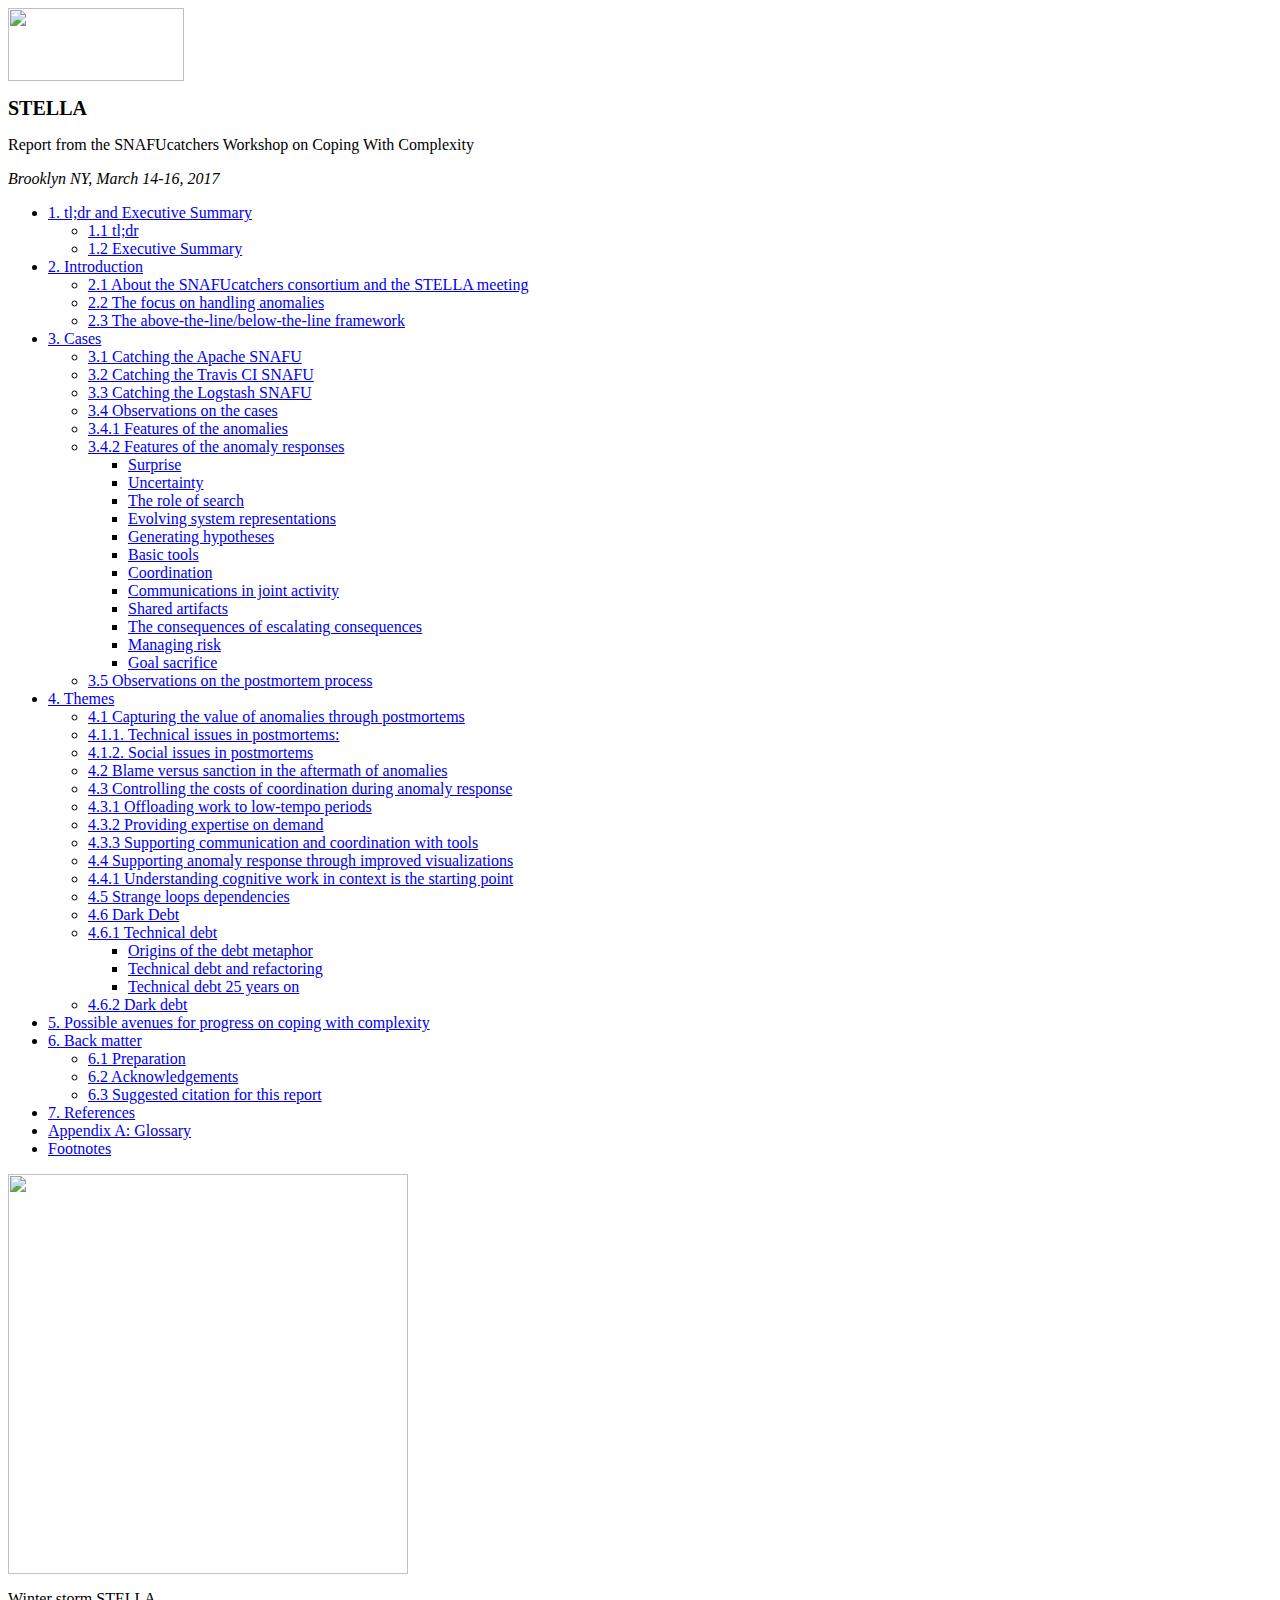
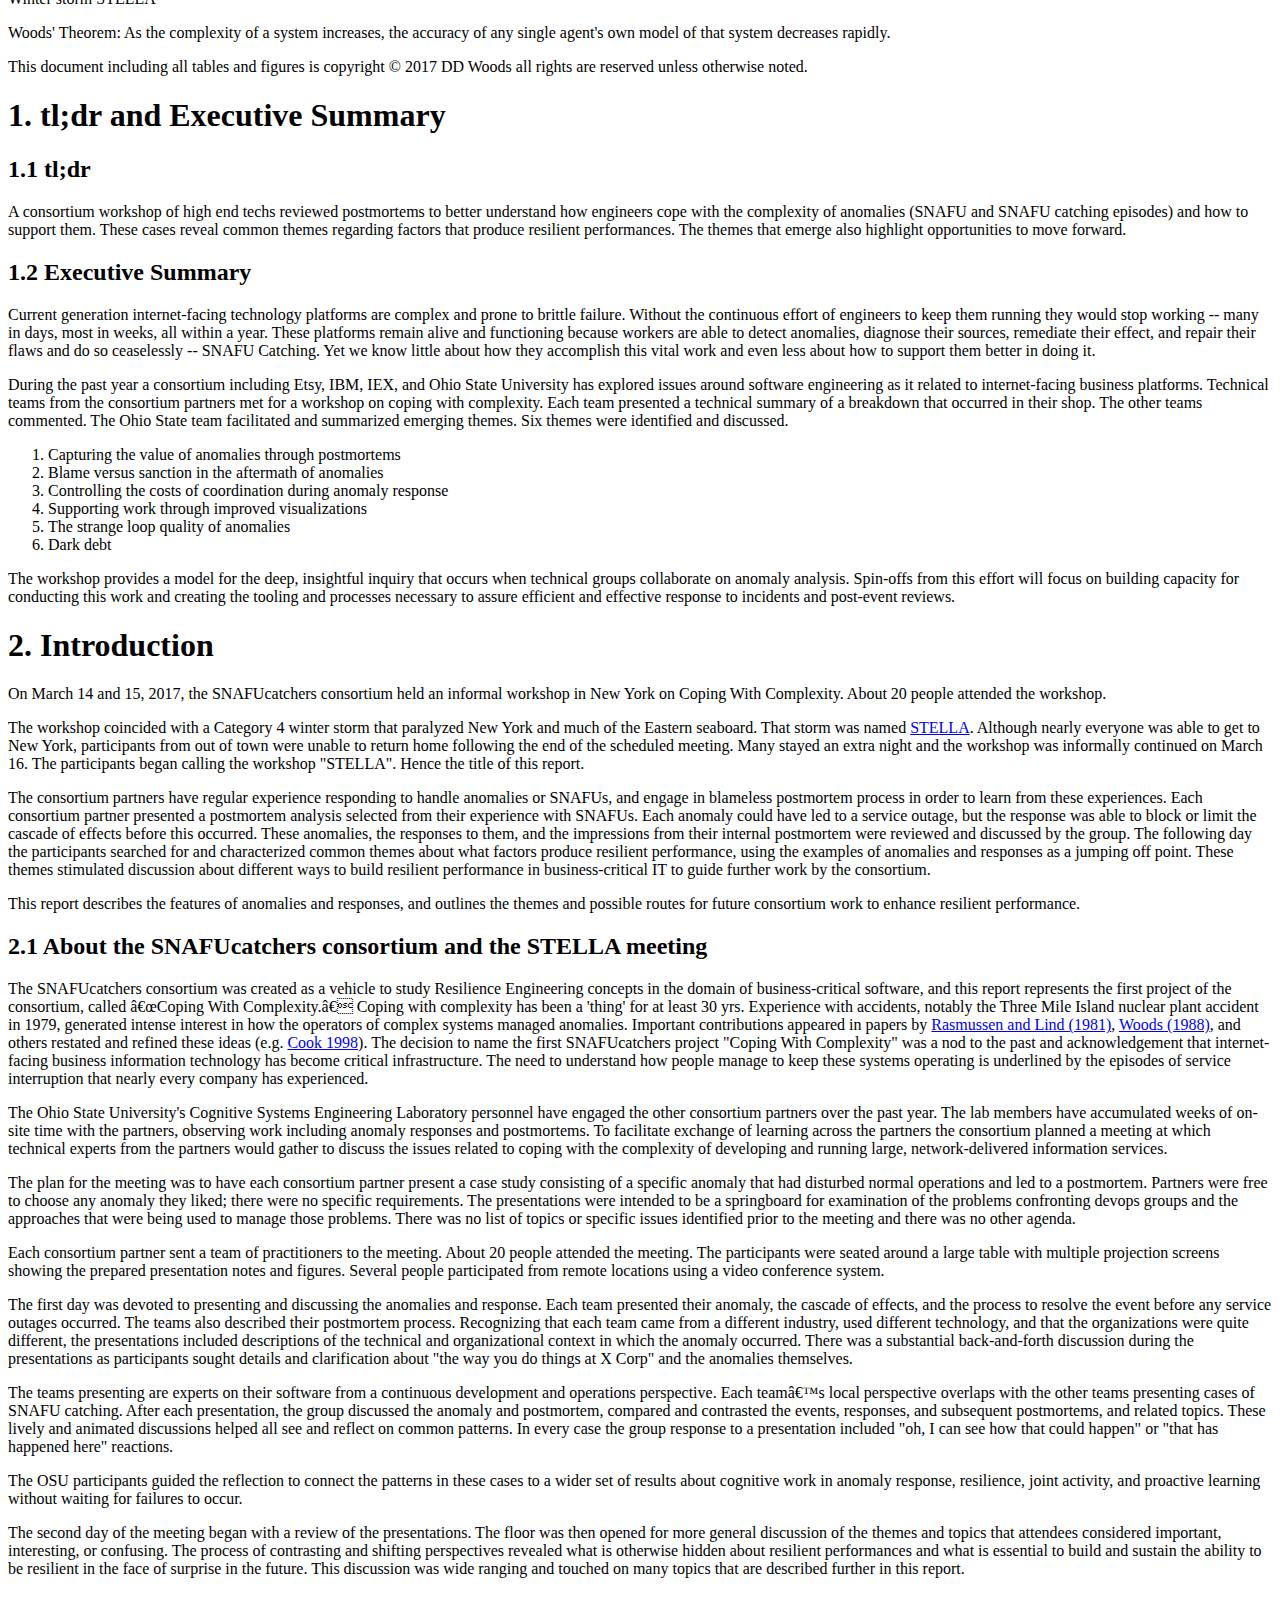
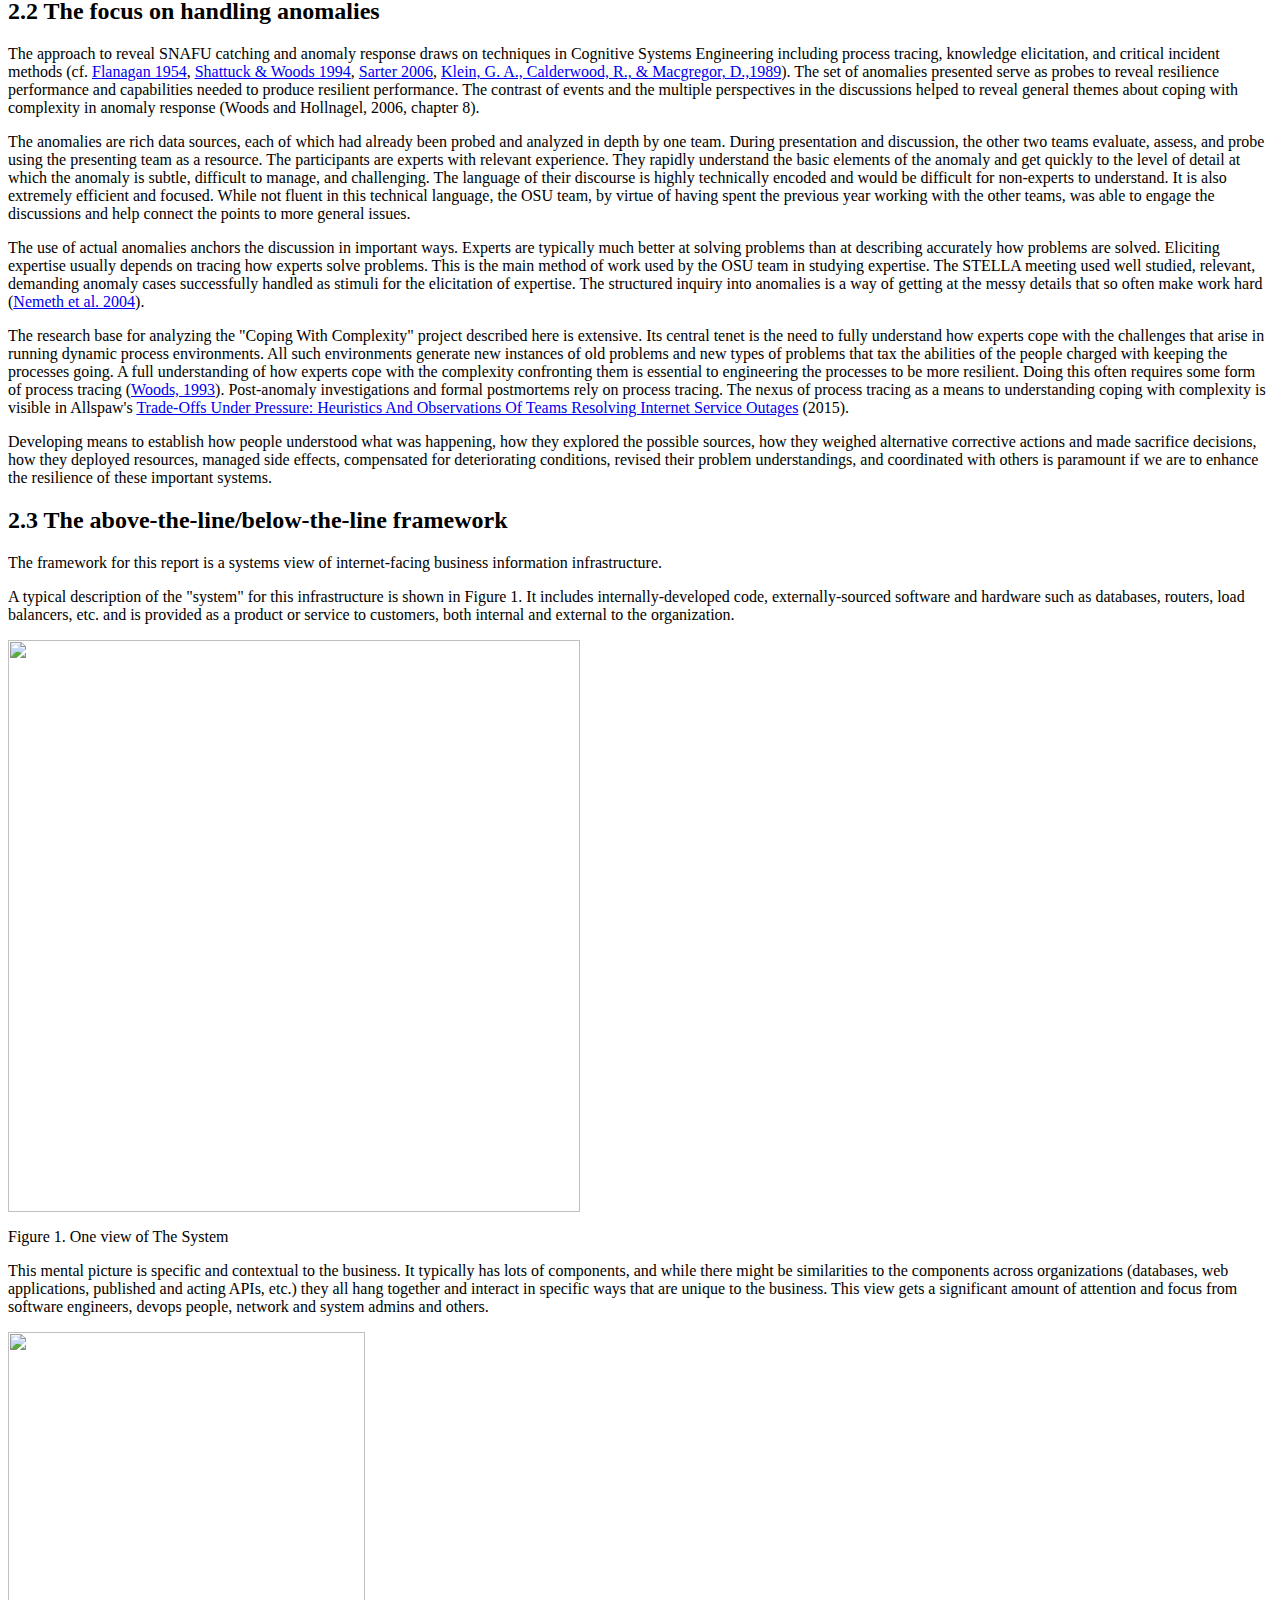
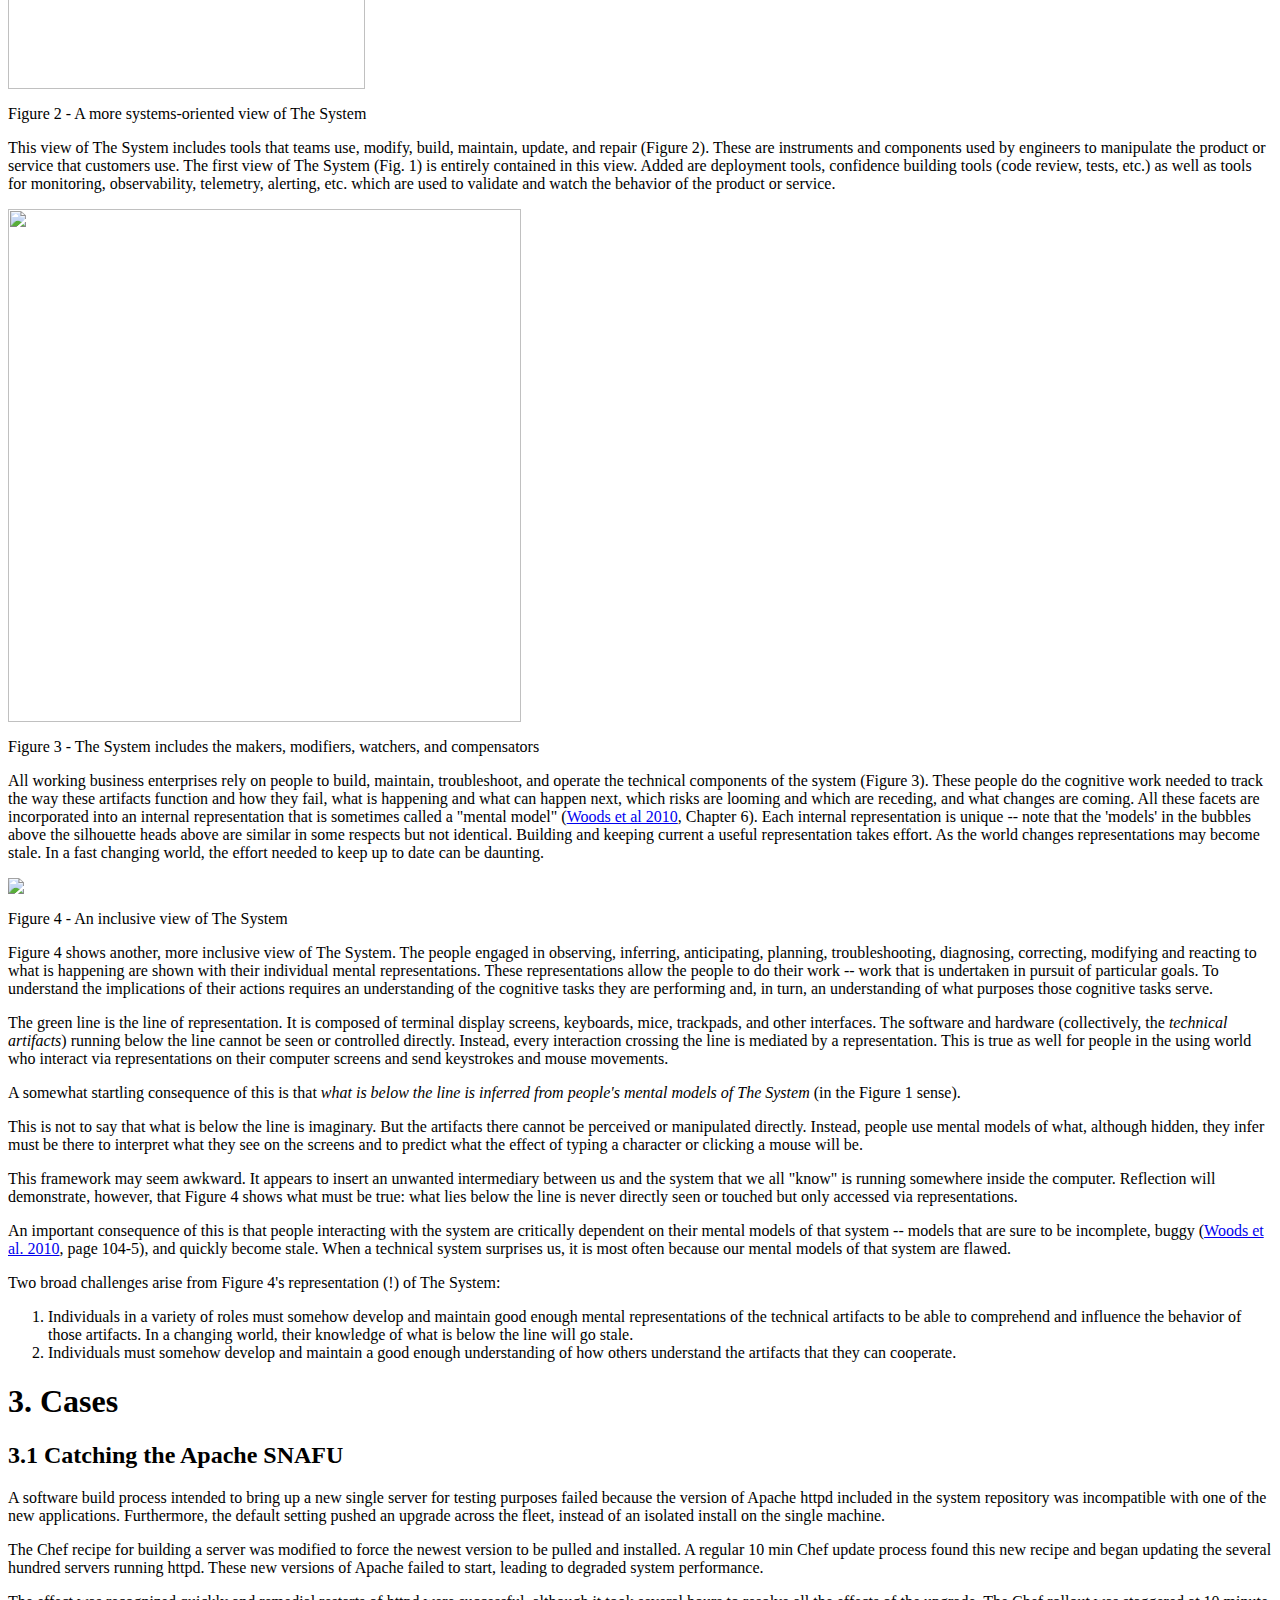
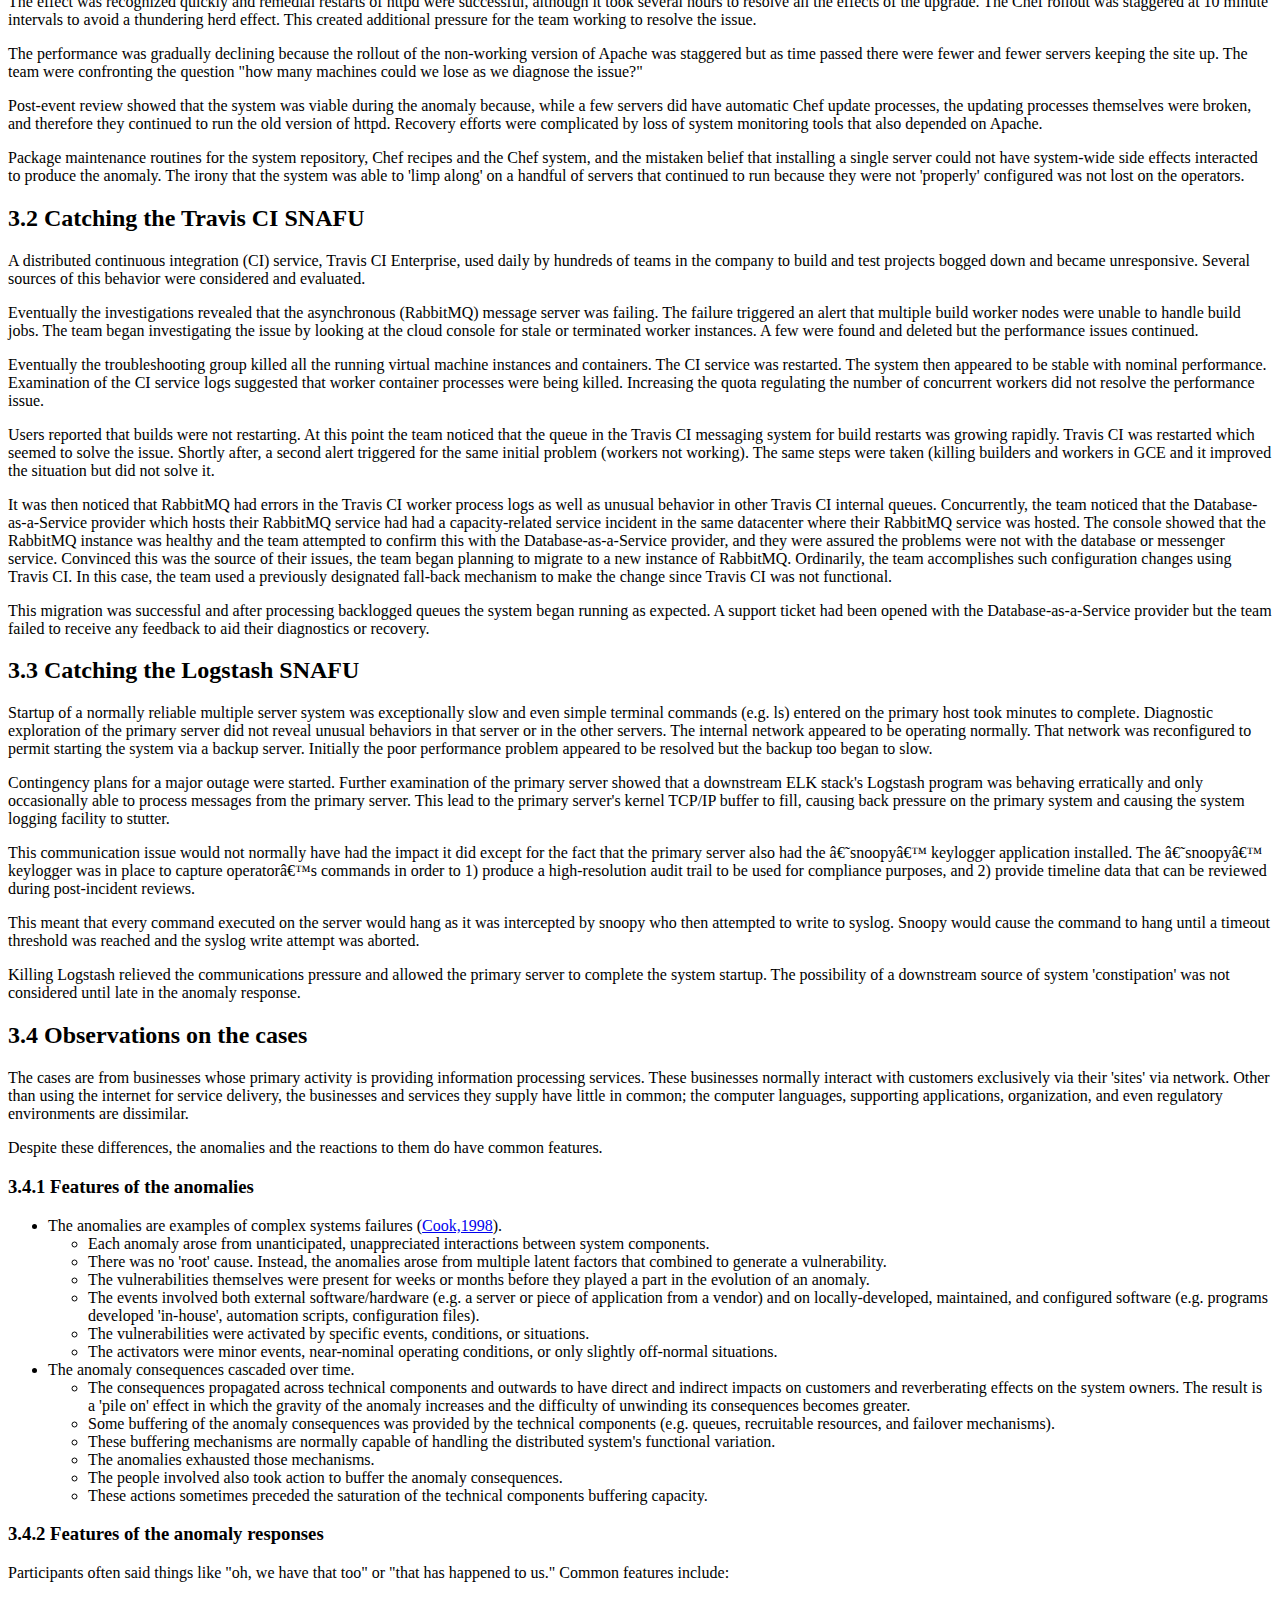
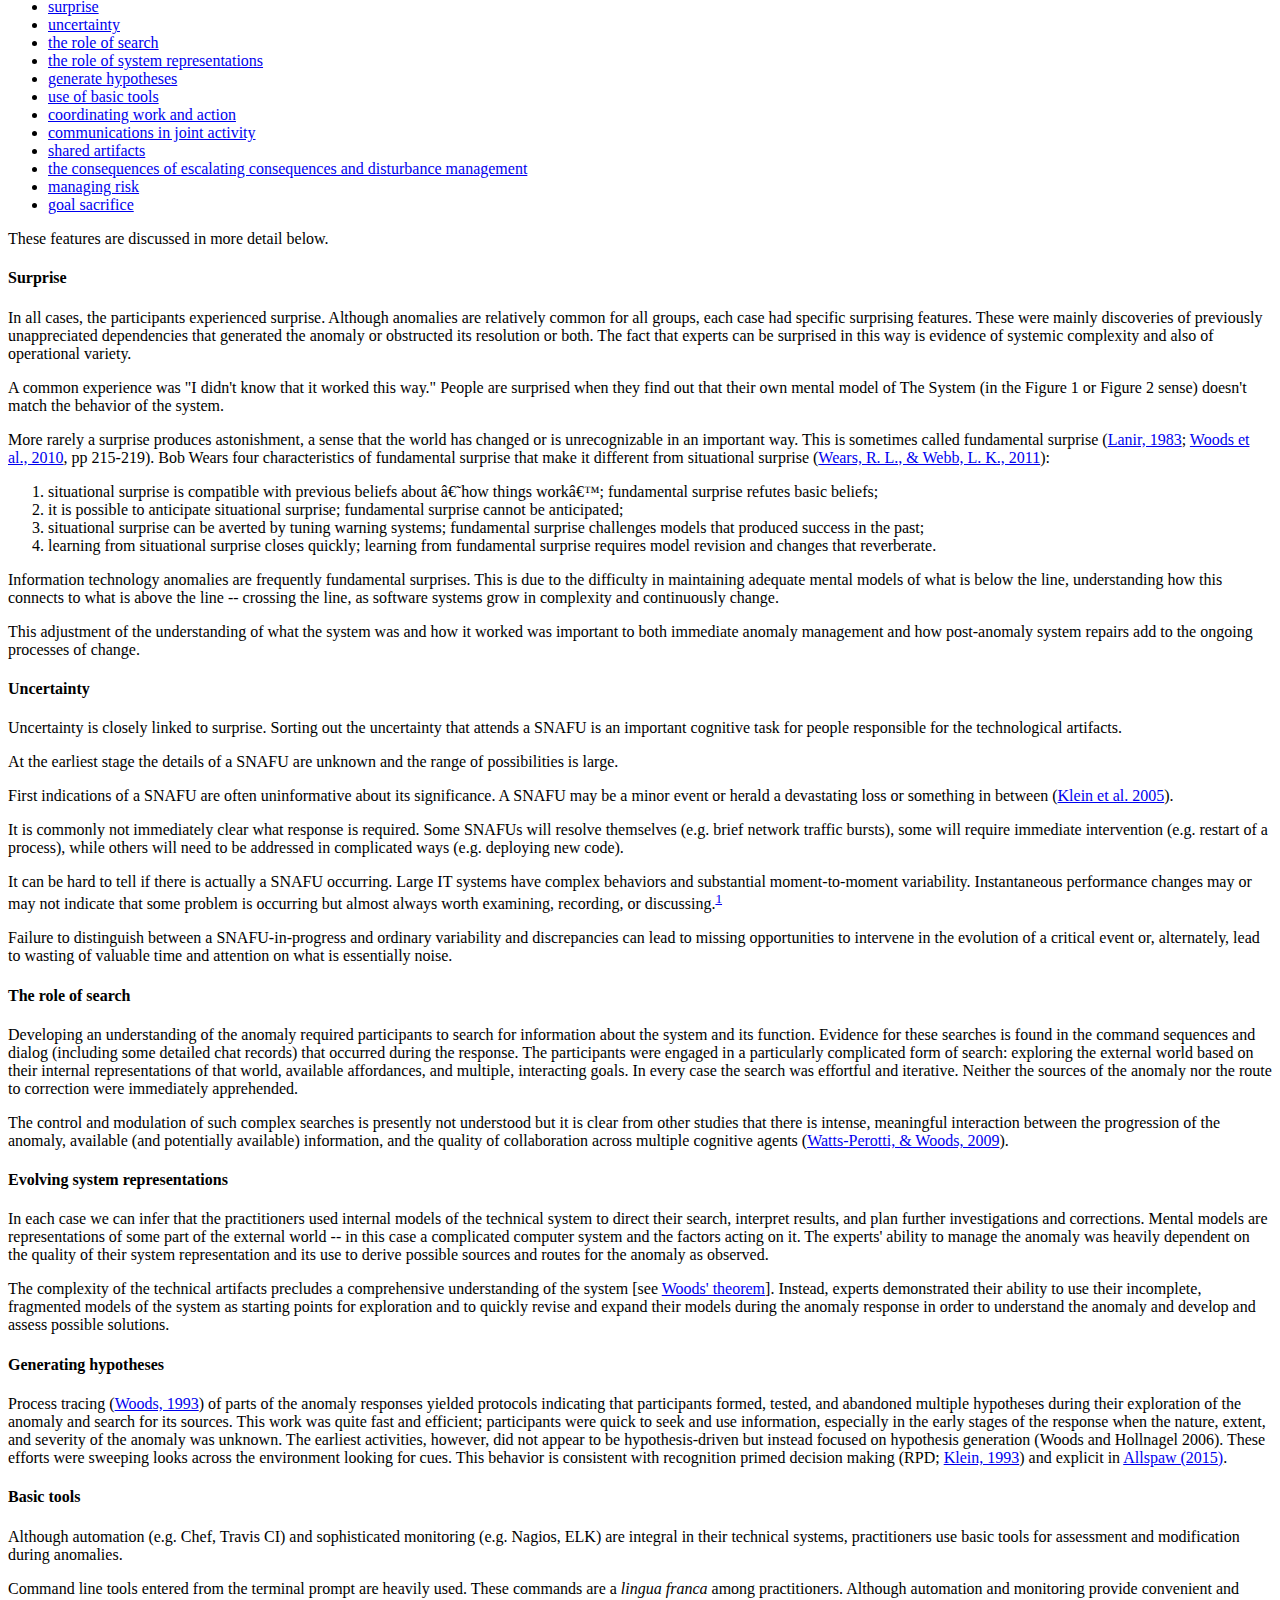
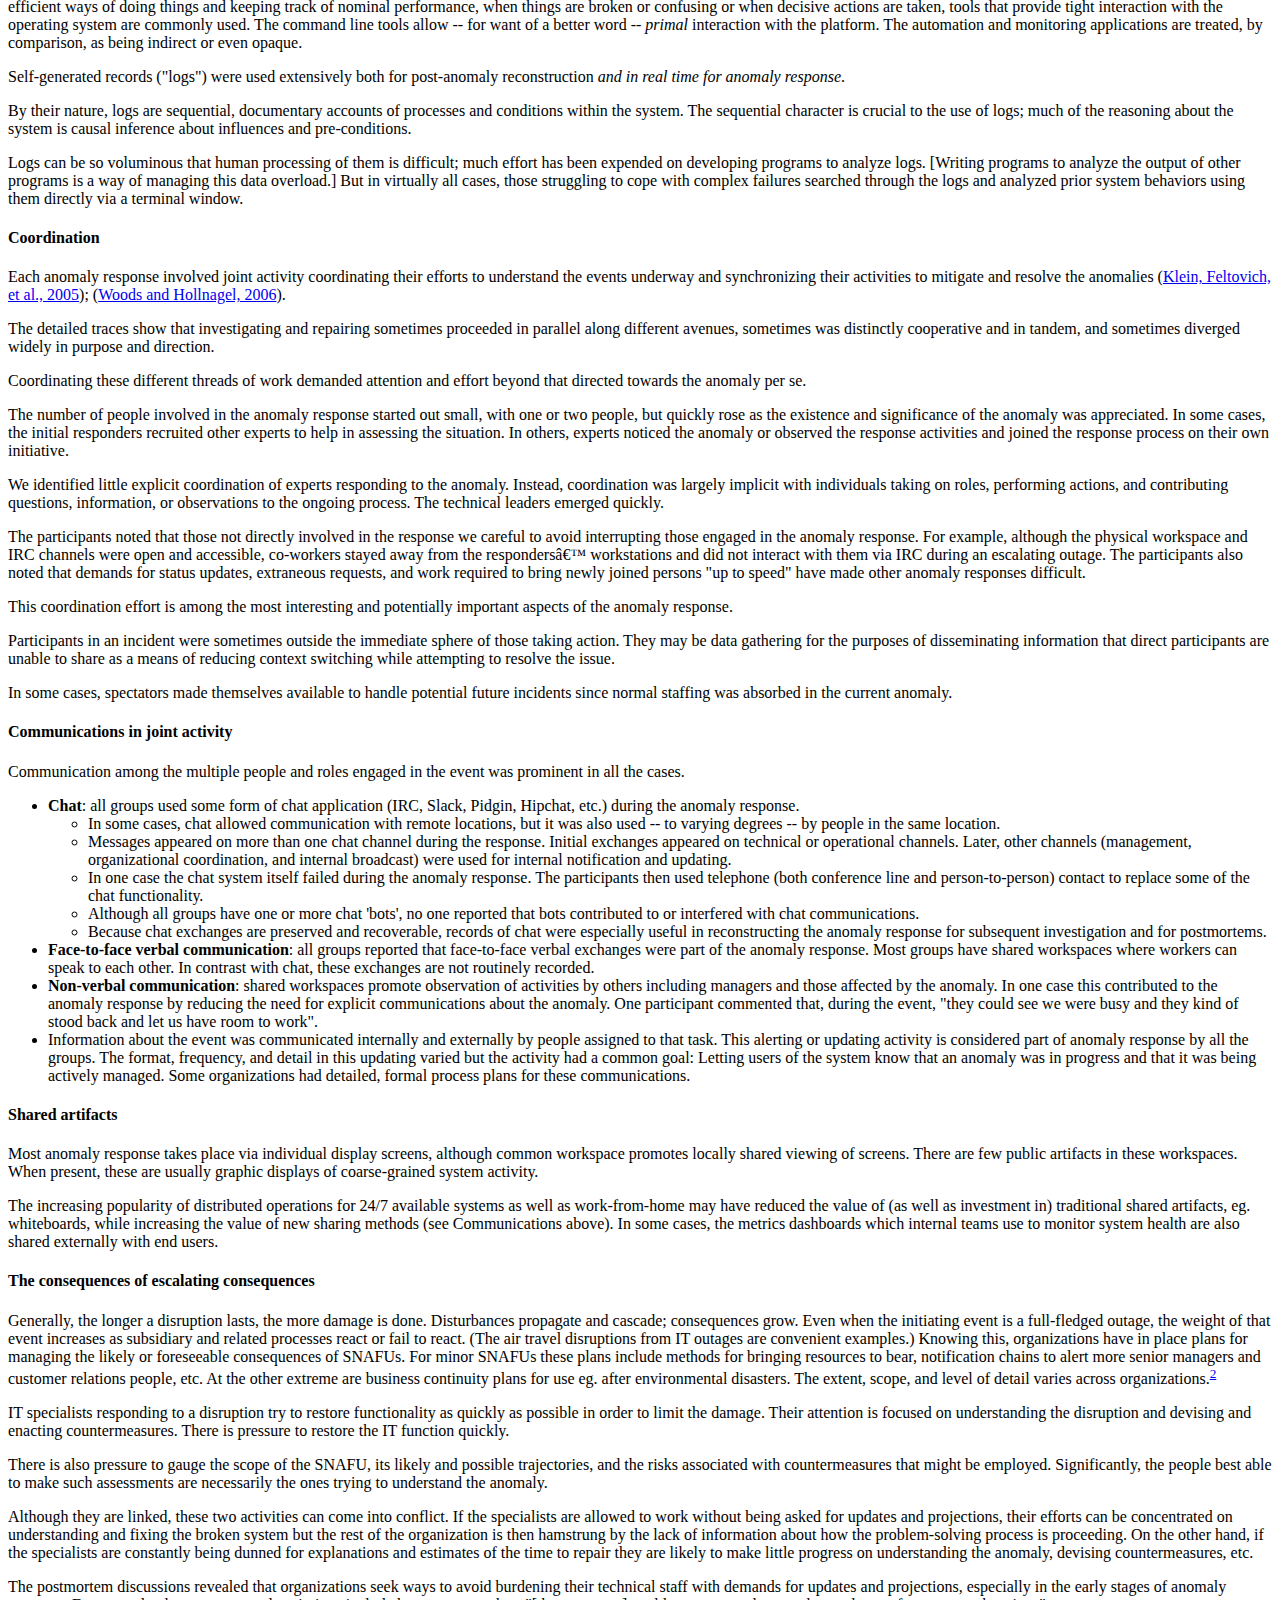
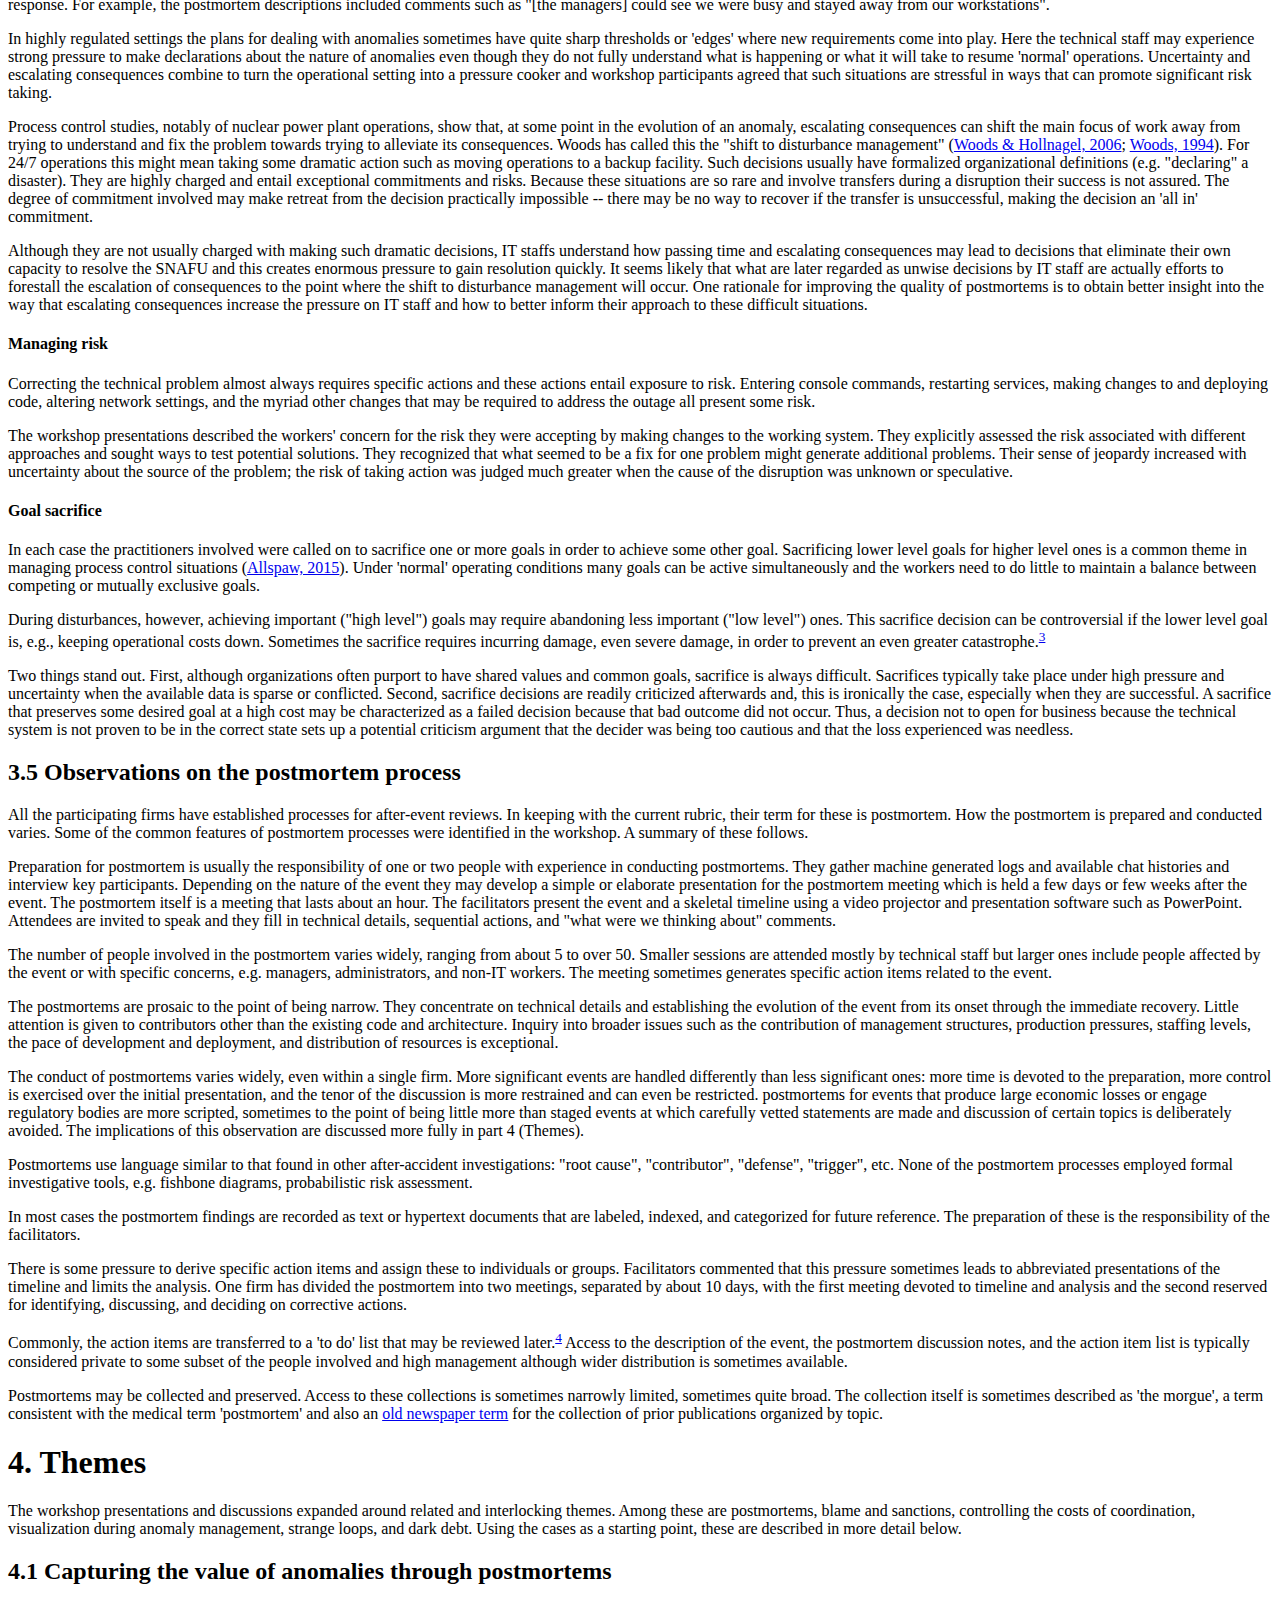
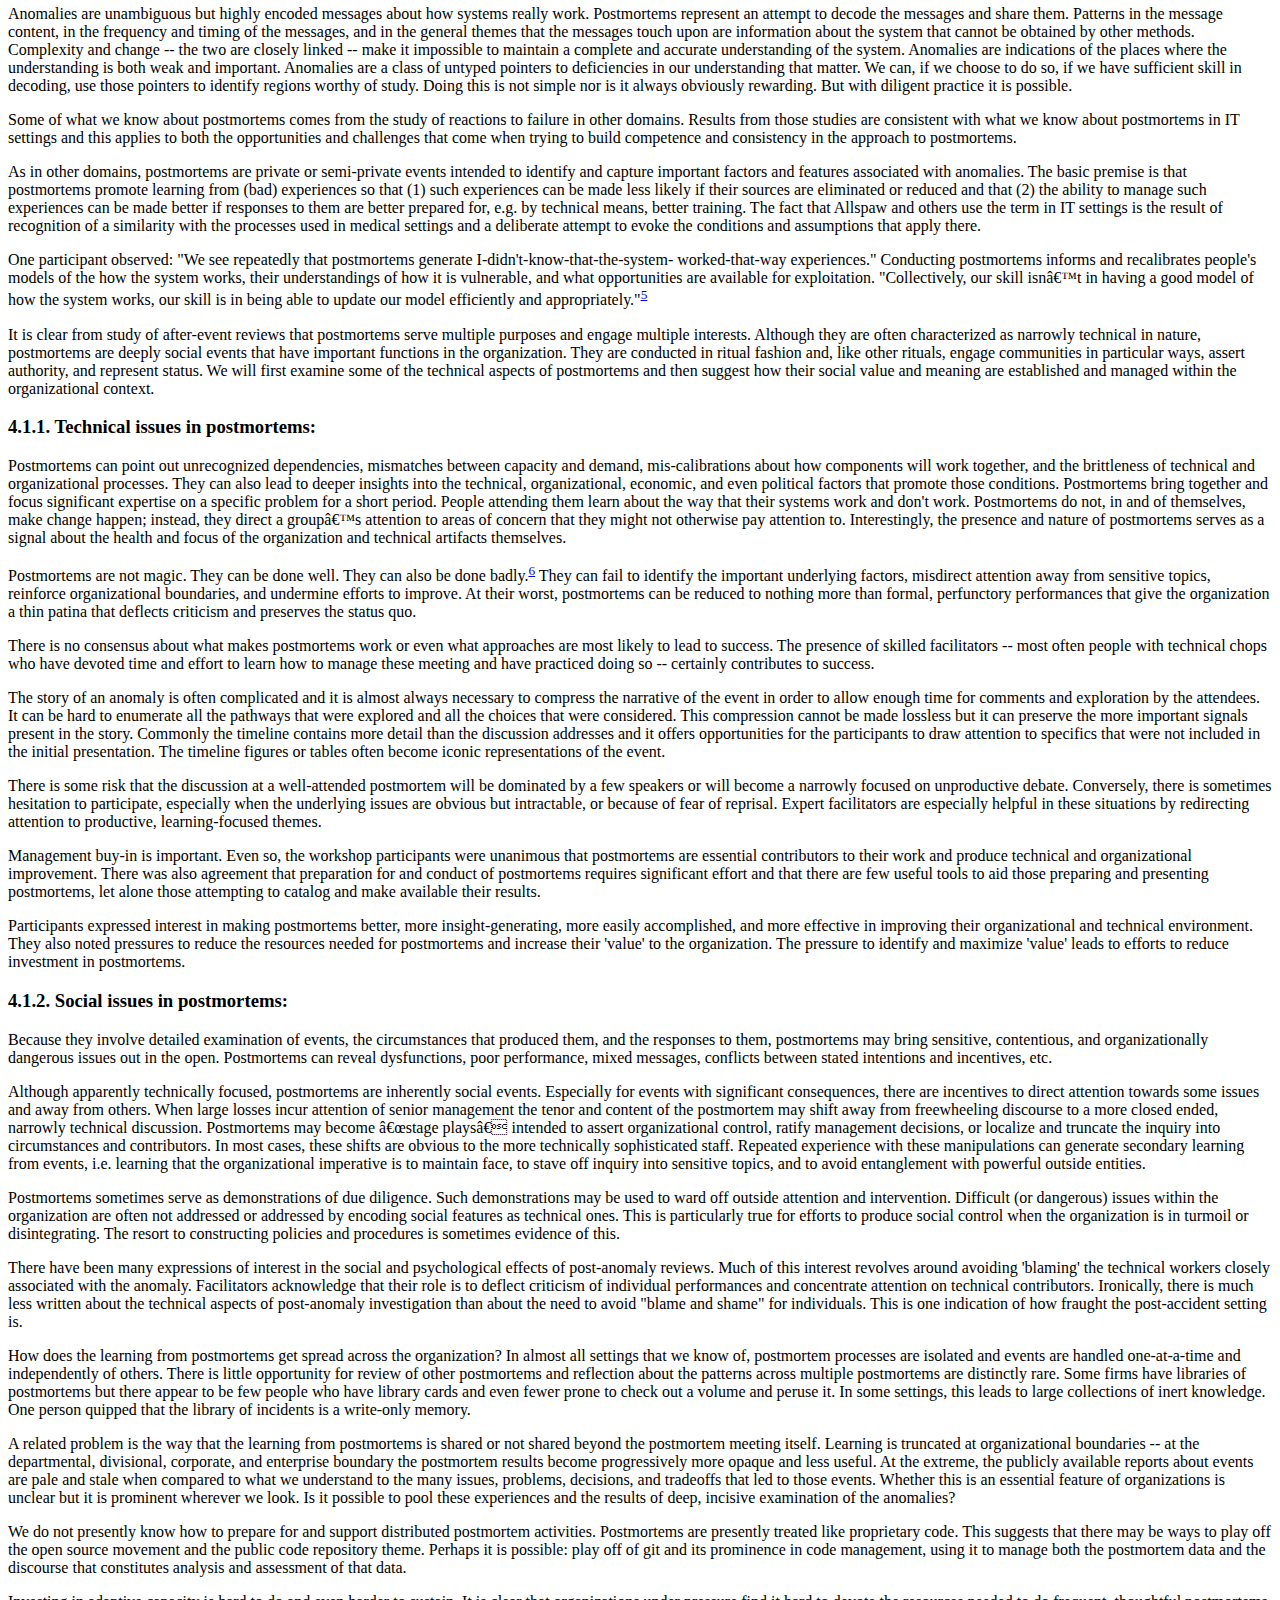
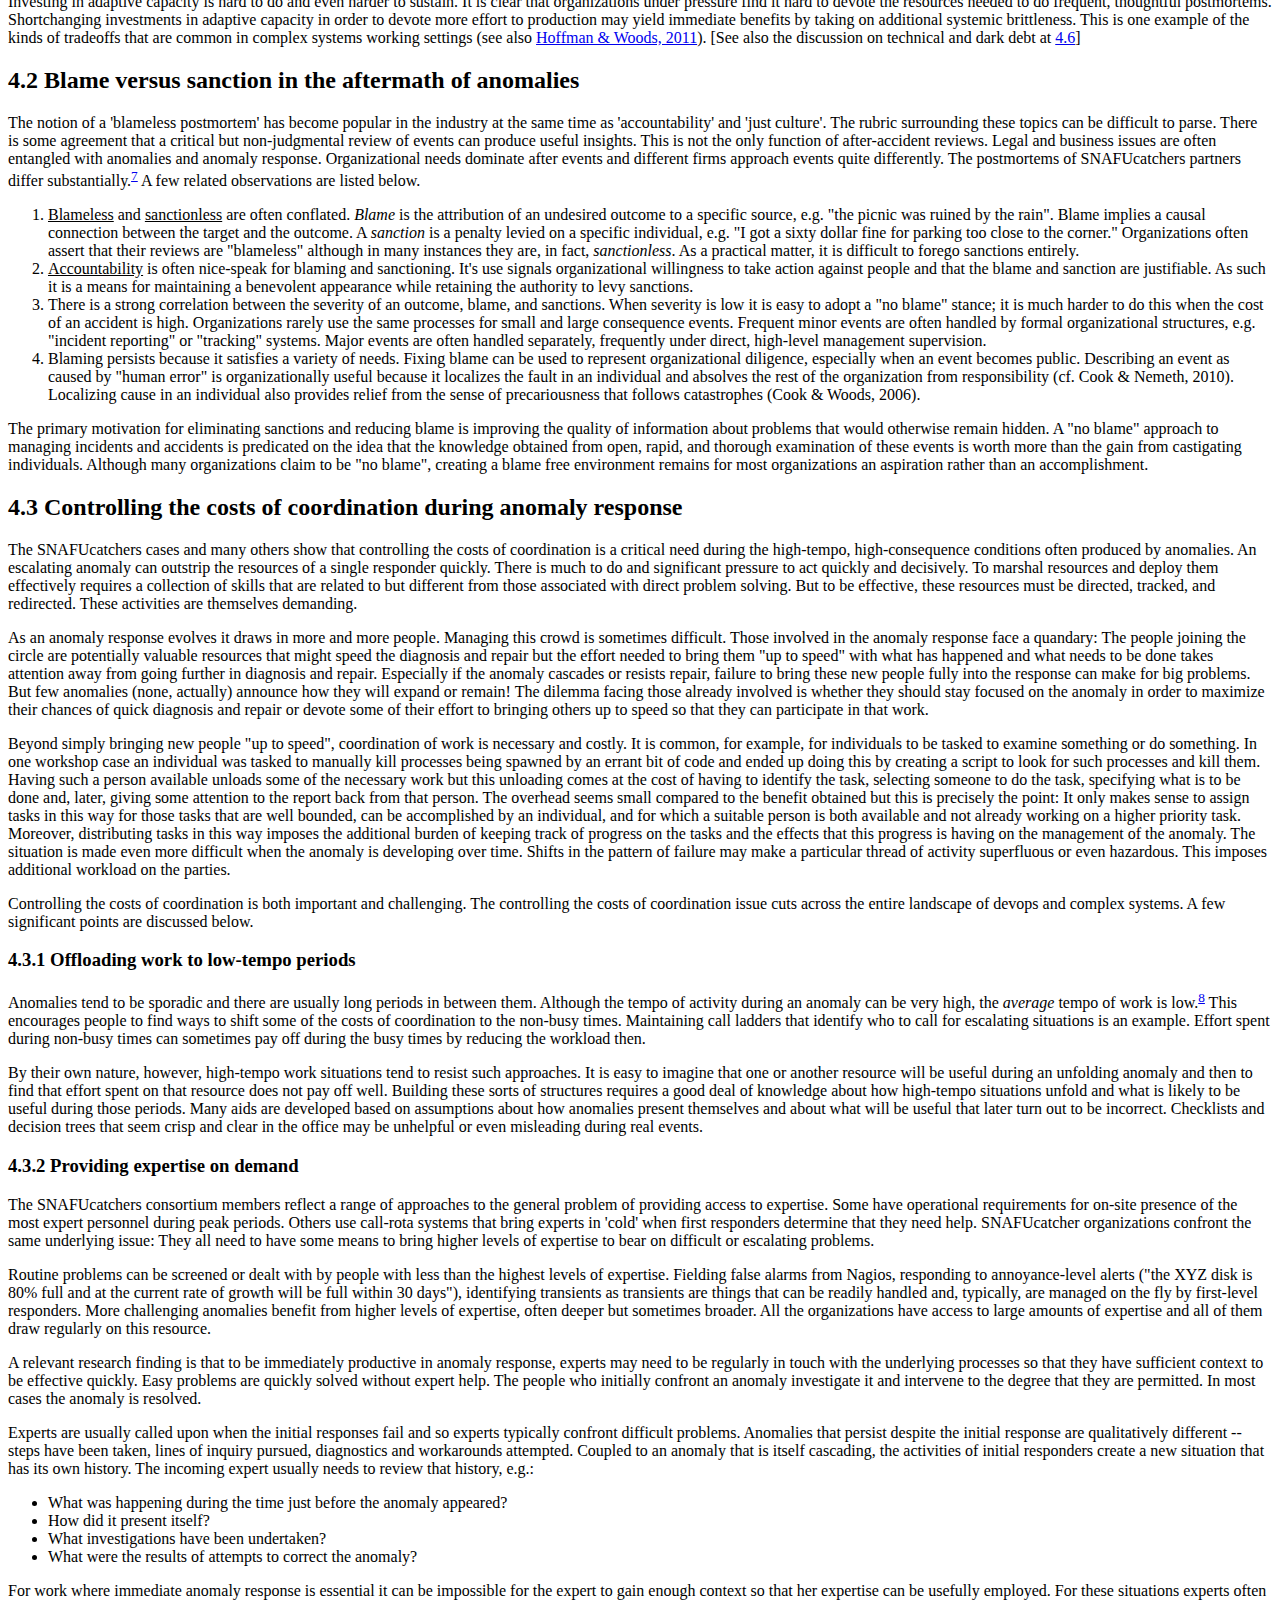
==== stella_report.htm @ 773b8549 "centering" ====
<!-- saved from url=(0029)http://ryanfrantz.com/stella/ -->
<html class="gr__ryanfrantz_com"><head><meta http-equiv="Content-Type" content="text/html; charset=windows-1252">
        <link rel="stylesheet" href="./stella_report_files/style.css">
    </head>
    <body data-gr-c-s-loaded="true">
        <div class="header">
            <div class="logo">
                <img src="./stella_report_files/snafu_catchers_logo.png" width="176" height="73" border="0" align="center">
            </div>
            <div class="title">
                <p>
                    <span style="font-weight:bold;font-size: 20px;">STELLA</span>
                </p>
                <p>
                    Report from the SNAFUcatchers Workshop on Coping With Complexity<br>
                </p>
                <p>
                    <span style="font-style:italic;">Brooklyn NY, March 14-16, 2017</span>
                </p>
            </div>
        </div> <!-- end header -->
        <div class="divider"></div> <!-- A touch of whimsy. -->
        <div class="container">
            <div id="left" class="column">
                <div class="menu">
                <ul>
                    <li><a href="http://ryanfrantz.com/stella/#1_tl_dr_and_Executive_Summary">1. tl;dr and Executive Summary</a>
                    <ul>
                        <li><a href="http://ryanfrantz.com/stella/#1_1_tl_dr">1.1 tl;dr</a>
                        </li><li><a href="http://ryanfrantz.com/stella/#1_2_Executive_Summary">1.2 Executive Summary</a>
                    </li></ul>
                    </li><li><a href="http://ryanfrantz.com/stella/#2_Introduction">2. Introduction</a>
                    <ul>
                        <li><a href="http://ryanfrantz.com/stella/#2_1_About_the_SNAFUcatchers_consortium_and_the_STELLA_meeting">2.1 About the SNAFUcatchers consortium and the STELLA meeting</a>
                        </li><li><a href="http://ryanfrantz.com/stella/#2_2_The_focus_on_handling_anomalies">2.2 The focus on handling anomalies</a>
                        </li><li><a href="http://ryanfrantz.com/stella/#2_3_The_above-the-line/below-the-line_framework">2.3 The above-the-line/below-the-line framework</a>
                    </li></ul>
                    </li><li><a href="http://ryanfrantz.com/stella/#3_Cases">3. Cases</a>
                    <ul>
                        <li><a href="http://ryanfrantz.com/stella/#3_1_Catching_the_Apache_SNAFU">3.1 Catching the Apache SNAFU</a>
                        </li><li><a href="http://ryanfrantz.com/stella/#3_2_Catching_the_Travis_CI_SNAFU">3.2 Catching the Travis CI SNAFU</a>
                        </li><li><a href="http://ryanfrantz.com/stella/#3_3_Catching_the_Logstash_SNAFU">3.3 Catching the Logstash SNAFU</a>
                        </li><li><a href="http://ryanfrantz.com/stella/#3_4_Observations_on_the_cases">3.4 Observations on the cases</a>
                        </li><li><a href="http://ryanfrantz.com/stella/#3_4_1_Features_of_the_anomalies">3.4.1 Features of the anomalies</a>
                        </li><li><a href="http://ryanfrantz.com/stella/#3_4_2_Features_of_the_anomaly_responses">3.4.2 Features of the anomaly responses</a>
                        <ul>
                            <li><a href="http://ryanfrantz.com/stella/#3_4_2_Surprise">Surprise</a>
                            </li><li><a href="http://ryanfrantz.com/stella/#3_4_2_Uncertainty">Uncertainty</a>
                            </li><li><a href="http://ryanfrantz.com/stella/#3_4_2_The_role_of_search">The role of search</a>
                            </li><li><a href="http://ryanfrantz.com/stella/#3_4_2_Evolving_system_representations">Evolving system representations</a>
                            </li><li><a href="http://ryanfrantz.com/stella/#3_4_2_Generating_hypotheses">Generating hypotheses</a>
                            </li><li><a href="http://ryanfrantz.com/stella/#3_4_2_Basic_tools">Basic tools</a>
                            </li><li><a href="http://ryanfrantz.com/stella/#3_4_2_Coordination">Coordination</a>
                            </li><li><a href="http://ryanfrantz.com/stella/#3_4_2_Communications_in_joint_activity">Communications in joint activity</a>
                            </li><li><a href="http://ryanfrantz.com/stella/#3_4_2_Shared_artifacts">Shared artifacts</a>
                            </li><li><a href="http://ryanfrantz.com/stella/#3_4_2_The_consequences_of_escalating_consequences">The consequences of escalating consequences</a>
                            </li><li><a href="http://ryanfrantz.com/stella/#3_4_2_Managing_risk">Managing risk</a>
                            </li><li><a href="http://ryanfrantz.com/stella/#3_4_2_Goal_sacrifice">Goal sacrifice</a>
                        </li></ul>
                        </li><li><a href="http://ryanfrantz.com/stella/#3_5_Observations_on_the_postmortem_process">3.5 Observations on the postmortem process</a>
                    </li></ul>
                    </li><li><a href="http://ryanfrantz.com/stella/#4_Themes">4. Themes</a>
                    <ul>
                        <li><a href="http://ryanfrantz.com/stella/#4_1_Capturing_the_value_of_anomalies_through_postmortems">4.1 Capturing the value of anomalies through postmortems</a>
                        </li><li><a href="http://ryanfrantz.com/stella/#4_1_1_Technical_issues_in_postmortems">4.1.1. Technical issues in postmortems:</a>
                        </li><li><a href="http://ryanfrantz.com/stella/#4_1_2_Social_issues_in_postmortems">4.1.2. Social issues in postmortems</a>
                        </li><li><a href="http://ryanfrantz.com/stella/#4_2_Blame_versus_sanction_in_the_aftermath_of_anomalies">4.2 Blame versus sanction in the aftermath of anomalies</a>
                        </li><li><a href="http://ryanfrantz.com/stella/#4_3_Controlling_the_costs_of_coordination_during_anomaly_response">4.3 Controlling the costs of coordination during anomaly response</a>
                        </li><li><a href="http://ryanfrantz.com/stella/#4_3_1_Offloading_work_to_low-tempo_periods">4.3.1 Offloading work to low-tempo periods</a>
                        </li><li><a href="http://ryanfrantz.com/stella/#4_3_2_Providing_expertise_on_demand">4.3.2 Providing expertise on demand</a>
                        </li><li><a href="http://ryanfrantz.com/stella/#4_3_3_Supporting_communication_and_coordination_with_tools">4.3.3 Supporting communication and coordination with tools</a>
                        </li><li><a href="http://ryanfrantz.com/stella/#4_4_Supporting_anomaly_response_through_improved_visualizations">4.4 Supporting anomaly response through improved visualizations</a>
                        </li><li><a href="http://ryanfrantz.com/stella/#4_4_1_Understanding_cognitive_work_in_context_is_the_starting_point">4.4.1 Understanding cognitive work in context is the starting point</a>
                        </li><li><a href="http://ryanfrantz.com/stella/#4_5_Strange_loops_dependencies">4.5 Strange loops dependencies</a>
                        </li><li><a href="http://ryanfrantz.com/stella/#4_6_Dark_Debt">4.6 Dark Debt</a>
                        </li><li><a href="http://ryanfrantz.com/stella/#4_6_1_Technical_debt">4.6.1 Technical debt</a>
                        <ul>
                            <li><a href="http://ryanfrantz.com/stella/#4_6_1_Origins_of_the_debt_metaphor">Origins of the debt metaphor</a>
                            </li><li><a href="http://ryanfrantz.com/stella/#4_6_1_Technical_debt_and_refactoring">Technical debt and refactoring</a>
                            </li><li><a href="http://ryanfrantz.com/stella/#4_6_1_Technical_debt_25_years_on">Technical debt 25 years on</a>
                        </li></ul>
                        </li><li><a href="http://ryanfrantz.com/stella/#4_6_2_Dark_debt">4.6.2 Dark debt</a>
                    </li></ul>
                    </li><li><a href="http://ryanfrantz.com/stella/#5_Possible_avenues_for_progress_on_coping_with_complexity">5. Possible avenues for progress on coping with complexity</a>
                    </li><li><a href="http://ryanfrantz.com/stella/#6_Back_matter">6. Back matter</a>
                    <ul>
                        <li><a href="http://ryanfrantz.com/stella/#6_1_Preparation">6.1 Preparation</a>
                        </li><li><a href="http://ryanfrantz.com/stella/#6_2_Acknowledgements">6.2 Acknowledgements</a>
                        </li><li><a href="http://ryanfrantz.com/stella/#6_3_Suggested_citation_for_this_report">6.3 Suggested citation for this report</a>
                    </li></ul>
                    </li><li><a href="http://ryanfrantz.com/stella/#7_References">7. References</a>
                    </li><li><a href="http://ryanfrantz.com/stella/#Appendix_A_Glossary">Appendix A: Glossary</a>
                    </li><li><a href="http://ryanfrantz.com/stella/#Footnotes">Footnotes</a>
                </li></ul>
                </div> <!-- end menu -->
            </div> <!-- end left column -->
            <div id="right" class="column">
                <div class="content">
                <img src="./stella_report_files/winter_storm_stella.jpg" height="400" border="0">
                <p class="caption">Winter storm STELLA</p>

                <p id="woods_theorem">
                    Woods' Theorem: <span class="quote">As the complexity of a system increases, the accuracy of any single agent's own model of that system decreases rapidly.<br></span>
                </p>
                <p>
                    This document including all tables and figures is copyright <span class="copyright">� 2017 DD Woods all rights are reserved unless otherwise noted.</span>
                </p>

                <h1 id="1_tl_dr_and_Executive_Summary">1. tl;dr and Executive Summary</h1>
                <h2 id="1_1_tl_dr">
                    1.1 tl;dr
                </h2>
                <p>
                    A consortium workshop of high end techs reviewed postmortems to better understand how engineers cope with the complexity of anomalies (SNAFU and SNAFU catching episodes) and how to support them. These cases reveal common themes regarding factors that produce resilient performances. The themes that emerge also highlight opportunities to move forward.
                </p>
                <h2 id="1_2_Executive_Summary">
                    1.2 Executive Summary
                </h2>
                <p>
                    Current generation internet-facing technology platforms are complex and prone to brittle failure. Without the continuous effort of engineers to keep them running they would stop working -- many in days, most in weeks, all within a year. These platforms remain alive and functioning because workers are able to detect anomalies, diagnose their sources, remediate their effect, and repair their flaws and do so ceaselessly -- SNAFU Catching. Yet we know little about how they accomplish this vital work and even less about how to support them better in doing it.
                </p>
                <p>
                    During the past year a consortium including Etsy, IBM, IEX, and Ohio State University has explored issues around software engineering as it related to internet-facing business platforms. Technical teams from the consortium partners met for a workshop on coping with complexity. Each team presented a technical summary of a breakdown that occurred in their shop. The other teams commented. The Ohio State team facilitated and summarized emerging themes. Six themes were identified and discussed.
                </p>
                <ol>
                    <li>Capturing the value of anomalies through postmortems
                    </li><li>Blame versus sanction in the aftermath of anomalies
                    </li><li>Controlling the costs of coordination during anomaly response
                    </li><li>Supporting work through improved visualizations
                    </li><li>The strange loop quality of anomalies
                    </li><li>Dark debt
                </li></ol>
                <p>
                    The workshop provides a model for the deep, insightful inquiry that occurs when technical groups collaborate on anomaly analysis. Spin-offs from this effort will focus on building capacity for conducting this work and creating the tooling and processes necessary to assure efficient and effective response to incidents and post-event reviews.
                </p>
                <h1 id="2_Introduction">
                    2. Introduction
                </h1>
                <p>
                    On March 14 and 15, 2017, the SNAFUcatchers consortium held an informal workshop in New York on Coping With Complexity. About 20 people attended the workshop.
                </p>
                <p>
                The workshop coincided with a Category 4 winter storm that paralyzed New York and much of the Eastern seaboard. That storm was named <a href="https://en.wikipedia.org/wiki/March_2017_North_American_blizzard">STELLA</a>. Although nearly everyone was able to get to New York, participants from out of town were unable to return home following the end of the scheduled meeting. Many stayed an extra night and the workshop was informally continued on March 16. The participants began calling the workshop "STELLA". Hence the title of this report.
                </p>
                <p>
                    The consortium partners have regular experience responding to handle anomalies or SNAFUs, and engage in blameless postmortem process in order to learn from these experiences. Each consortium partner presented a postmortem analysis selected from their experience with SNAFUs. Each anomaly could have led to a service outage, but the response was able to block or limit the cascade of effects before this occurred. These anomalies, the responses to them, and the impressions from their internal postmortem were reviewed and discussed by the group. The following day the participants searched for and characterized common themes about what factors produce resilient performance, using the examples of anomalies and responses as a jumping off point. These themes stimulated discussion about different ways to build resilient performance in business-critical IT to guide further work by the consortium.
                </p>
                <p>
                    This report describes the features of anomalies and responses, and outlines the themes and possible routes for future consortium work to enhance resilient performance.
                </p>
                <h2 id="2_1_About_the_SNAFUcatchers_consortium_and_the_STELLA_meeting">
                    2.1 About the SNAFUcatchers consortium and the STELLA meeting
                </h2>
                <p>
                The SNAFUcatchers consortium was created as a vehicle to study Resilience Engineering concepts in the domain of business-critical software, and this report represents the first project of the consortium, called “Coping With Complexity.” Coping with complexity has been a 'thing' for at least 30 yrs. Experience with accidents, notably the Three Mile Island nuclear plant accident in 1979, generated intense interest in how the operators of complex systems managed anomalies. Important contributions appeared in papers by <a href="http://ryanfrantz.com/stella/#ref_28">Rasmussen and Lind (1981)</a>, <a href="http://ryanfrantz.com/stella/#ref_38">Woods (1988)</a>, and others restated and refined these ideas (e.g. <a href="http://ryanfrantz.com/stella/#ref_4">Cook 1998</a>). The decision to name the first SNAFUcatchers project "Coping With Complexity" was a nod to the past and acknowledgement that internet-facing business information technology has become critical infrastructure. The need to understand how people manage to keep these systems operating is underlined by the episodes of service interruption that nearly every company has experienced.
                </p>
                <p>
                    The Ohio State University's Cognitive Systems Engineering Laboratory personnel have engaged the other consortium partners over the past year. The lab members have accumulated weeks of on-site time with the partners, observing work including anomaly responses and postmortems. To facilitate exchange of learning across the partners the consortium planned a meeting at which technical experts from the partners would gather to discuss the issues related to coping with the complexity of developing and running large, network-delivered information services.
                </p>
                <p>
                    The plan for the meeting was to have each consortium partner present a case study consisting of a specific anomaly that had disturbed normal operations and led to a postmortem. Partners were free to choose any anomaly they liked; there were no specific requirements. The presentations were intended to be a springboard for examination of the problems confronting devops groups and the approaches that were being used to manage those problems. There was no list of topics or specific issues identified prior to the meeting and there was no other agenda.
                </p>
                <p>
                    Each consortium partner sent a team of practitioners to the meeting. About 20 people attended the meeting. The participants were seated around a large table with multiple projection screens showing the prepared presentation notes and figures. Several people participated from remote locations using a video conference system.
                </p>
                <p>
                    The first day was devoted to presenting and discussing the anomalies and response. Each team presented their anomaly, the cascade of effects, and the process to resolve the event before any service outages occurred. The teams also described their postmortem process. Recognizing that each team came from a different industry, used different technology, and that the organizations were quite different, the presentations included descriptions of the technical and organizational context in which the anomaly occurred. There was a substantial back-and-forth discussion during the presentations as participants sought details and clarification about "the way you do things at X Corp" and the anomalies themselves.
                </p>
                <p>
                    The teams presenting are experts on their software from a continuous development and operations perspective. Each team’s local perspective overlaps with the other teams presenting cases of SNAFU catching. After each presentation, the group discussed the anomaly and postmortem, compared and contrasted the events, responses, and subsequent postmortems, and related topics. These lively and animated discussions helped all see and reflect on common patterns. In every case the group response to a presentation included "oh, I can see how that could happen" or "that has happened here" reactions.
                </p>
                <p>
                    The OSU participants guided the reflection to connect the patterns in these cases to a wider set of results about cognitive work in anomaly response, resilience, joint activity, and proactive learning without waiting for failures to occur.
                </p>
                <p>
                    The second day of the meeting began with a review of the presentations. The floor was then opened for more general discussion of the themes and topics that attendees considered important, interesting, or confusing. The process of contrasting and shifting perspectives revealed what is otherwise hidden about resilient performances and what is essential to build and sustain the ability to be resilient in the face of surprise in the future. This discussion was wide ranging and touched on many topics that are described further in this report.
                </p>
                <h2 id="2_2_The_focus_on_handling_anomalies">
                    2.2 The focus on handling anomalies
                </h2>
                <p>
                The approach to reveal SNAFU catching and anomaly response draws on techniques in Cognitive Systems Engineering including process tracing, knowledge elicitation, and critical incident methods (cf. <a href="http://ryanfrantz.com/stella/#ref_8">Flanagan 1954</a>, <a href="http://ryanfrantz.com/stella/#ref_31">Shattuck &amp; Woods 1994</a>, <a href="http://ryanfrantz.com/stella/#ref_30">Sarter 2006</a>, <a href="http://ryanfrantz.com/stella/#ref_16">Klein, G. A., Calderwood, R., &amp; Macgregor, D.,1989</a>). The set of anomalies presented serve as probes to reveal resilience performance and capabilities needed to produce resilient performance. The contrast of events and the multiple perspectives in the discussions helped to reveal general themes about coping with complexity in anomaly response (Woods and Hollnagel, 2006, chapter 8).
                </p>
                <p>
                    The anomalies are rich data sources, each of which had already been probed and analyzed in depth by one team. During presentation and discussion, the other two teams evaluate, assess, and probe using the presenting team as a resource. The participants are experts with relevant experience. They rapidly understand the basic elements of the anomaly and get quickly to the level of detail at which the anomaly is subtle, difficult to manage, and challenging. The language of their discourse is highly technically encoded and would be difficult for non-experts to understand. It is also extremely efficient and focused. While not fluent in this technical language, the OSU team, by virtue of having spent the previous year working with the other teams, was able to engage the discussions and help connect the points to more general issues.
                </p>
                <p>
                The use of actual anomalies anchors the discussion in important ways. Experts are typically much better at solving problems than at describing accurately how problems are solved. Eliciting expertise usually depends on tracing how experts solve problems. This is the main method of work used by the OSU team in studying expertise. The STELLA meeting used well studied, relevant, demanding anomaly cases successfully handled as stimuli for the elicitation of expertise. The structured inquiry into anomalies is a way of getting at the messy details that so often make work hard (<a href="http://ryanfrantz.com/stella/#ref_25">Nemeth et al. 2004</a>).
                </p>
                <p>
                The research base for analyzing the "Coping With Complexity" project described here is extensive. Its central tenet is the need to fully understand how experts cope with the challenges that arise in running dynamic process environments. All such environments generate new instances of old problems and new types of problems that tax the abilities of the people charged with keeping the processes going. A full understanding of how experts cope with the complexity confronting them is essential to engineering the processes to be more resilient. Doing this often requires some form of process tracing (<a href="http://ryanfrantz.com/stella/#ref_39">Woods, 1993</a>). Post-anomaly investigations and formal postmortems rely on process tracing. The nexus of process tracing as a means to understanding coping with complexity is visible in Allspaw's <a href="http://ryanfrantz.com/stella/#ref_2">Trade-Offs Under Pressure: Heuristics And Observations Of Teams Resolving Internet Service Outages</a> (2015).
                </p>
                <p>
                    Developing means to establish how people understood what was happening, how they explored the possible sources, how they weighed alternative corrective actions and made sacrifice decisions, how they deployed resources, managed side effects, compensated for deteriorating conditions, revised their problem understandings, and coordinated with others is paramount if we are to enhance the resilience of these important systems.
                </p>
                <h2 id="2_3_The_above-the-line/below-the-line_framework">
                    2.3 The above-the-line/below-the-line framework
                </h2>
                <p>
                    The framework for this report is a systems view of internet-facing business information infrastructure.
                </p>
                <p>
                    A typical description of the "system" for this infrastructure is shown in Figure 1. It includes internally-developed code, externally-sourced software and hardware such as databases, routers, load balancers, etc. and is provided as a product or service to customers, both internal and external to the organization.
                </p>
                <img src="./stella_report_files/figure1.jpg" height="572" border="0">
                <p class="caption">Figure 1. One view of The System</p>
                <p>
                    This mental picture is specific and contextual to the business. It typically has lots of components, and while there might be similarities to the components across organizations (databases, web applications, published and acting APIs, etc.) they all hang together and interact in specific ways that are unique to the business. This view gets a significant amount of attention and focus from software engineers, devops people, network and system admins and others.
                </p>
                <img src="./stella_report_files/figure2.jpg" height="357" border="0">
                <p class="caption">Figure 2 - A more systems-oriented view of The System</p>
                <p>
                    This view of The System includes tools that teams use, modify, build, maintain, update, and repair (Figure 2). These are instruments and components used by engineers to manipulate the product or service that customers use. The first view of The System (Fig. 1) is entirely contained in this view. Added are deployment tools, confidence building tools (code review, tests, etc.) as well as tools for monitoring, observability, telemetry, alerting, etc. which are used to validate and watch the behavior of the product or service.
                </p>
                <img src="./stella_report_files/figure3.jpg" height="513" border="0">
                <p class="caption">Figure 3 - The System includes the makers, modifiers, watchers, and compensators</p>
                <p>
                All working business enterprises rely on people to build, maintain, troubleshoot, and operate the technical components of the system (Figure 3). These people do the cognitive work needed to track the way these artifacts function and how they fail, what is happening and what can happen next, which risks are looming and which are receding, and what changes are coming. All these facets are incorporated into an internal representation that is sometimes called a "mental model" (<a href="http://ryanfrantz.com/stella/#ref_42">Woods et al 2010</a>, Chapter 6). Each internal representation is unique -- note that the 'models' in the bubbles above the silhouette heads above are similar in some respects but not identical. Building and keeping current a useful representation takes effort. As the world changes representations may become stale. In a fast changing world, the effort needed to keep up to date can be daunting.
                </p>
                <img src="./stella_report_files/figure4.gif" border="0">
                <p class="caption">Figure 4 - An inclusive view of The System</p>
                <p>
                    Figure 4 shows another, more inclusive view of The System. The people engaged in observing, inferring, anticipating, planning, troubleshooting, diagnosing, correcting, modifying and reacting to what is happening are shown with their individual mental representations. These representations allow the people to do their work -- work that is undertaken in pursuit of particular goals. To understand the implications of their actions requires an understanding of the cognitive tasks they are performing and, in turn, an understanding of what purposes those cognitive tasks serve.
                </p>
                <p>
                    The green line is the line of representation. It is composed of terminal display screens, keyboards, mice, trackpads, and other interfaces. The software and hardware (collectively, the <i>technical artifacts</i>) running below the line cannot be seen or controlled directly. Instead, every interaction crossing the line is mediated by a representation. This is true as well for people in the using world who interact via representations on their computer screens and send keystrokes and mouse movements.
                </p>
                <p>
                    A somewhat startling consequence of this is that <i>what is below the line is inferred from people's mental models of The System</i> (in the Figure 1 sense).
                </p>
                <p>
                    This is not to say that what is below the line is imaginary. But the artifacts there cannot be perceived or manipulated directly. Instead, people use mental models of what, although hidden, they infer must be there to interpret what they see on the screens and to predict what the effect of typing a character or clicking a mouse will be.
                </p>
                <p>
                    This framework may seem awkward. It appears to insert an unwanted intermediary between us and the system that we all "know" is running somewhere inside the computer. Reflection will demonstrate, however, that Figure 4 shows what must be true: what lies below the line is never directly seen or touched but only accessed via representations.
                </p>
                <p>
                An important consequence of this is that people interacting with the system are critically dependent on their mental models of that system -- models that are sure to be incomplete, buggy (<a href="http://ryanfrantz.com/stella/#ref_42">Woods et al. 2010</a>, page 104-5), and quickly become stale. When a technical system surprises us, it is most often because our mental models of that system are flawed.
                </p>
                <p>
                    Two broad challenges arise from Figure 4's representation (!) of The System:
                </p>
                <ol>
                    <li>Individuals in a variety of roles must somehow develop and maintain good enough mental representations of the technical artifacts to be able to comprehend and influence the behavior of those artifacts. In a changing world, their knowledge of what is below the line will go stale.
                    </li><li>Individuals must somehow develop and maintain a good enough understanding of how others understand the artifacts that they can cooperate.
                </li></ol>
                <h1 id="3_Cases">
                    3. Cases
                </h1>
                <h2 id="3_1_Catching_the_Apache_SNAFU">
                    3.1 Catching the Apache SNAFU
                </h2>
                <p>
                    A software build process intended to bring up a new single server for testing purposes failed because the version of Apache httpd included in the system repository was incompatible with one of the new applications. Furthermore, the default setting pushed an upgrade across the fleet, instead of an isolated install on the single machine.
                </p>
                <p>
                    The Chef recipe for building a server was modified to force the newest version to be pulled and installed. A regular 10 min Chef update process found this new recipe and began updating the several hundred servers running httpd. These new versions of Apache failed to start, leading to degraded system performance.
                </p>
                <p>
                    The effect was recognized quickly and remedial restarts of httpd were successful, although it took several hours to resolve all the effects of the upgrade. The Chef rollout was staggered at 10 minute intervals to avoid a thundering herd effect. This created additional pressure for the team working to resolve the issue.
                </p>
                <p>
                    The performance was gradually declining because the rollout of the non-working version of Apache was staggered but as time passed there were fewer and fewer servers keeping the site up. The team were confronting the question "how many machines could we lose as we diagnose the issue?"
                </p>
                <p>
                    Post-event review showed that the system was viable during the anomaly because, while a few servers did have automatic Chef update processes, the updating processes themselves were broken, and therefore they continued to run the old version of httpd. Recovery efforts were complicated by loss of system monitoring tools that also depended on Apache.
                </p>
                <p>
                    Package maintenance routines for the system repository, Chef recipes and the Chef system, and the mistaken belief that installing a single server could not have system-wide side effects interacted to produce the anomaly. The irony that the system was able to 'limp along' on a handful of servers that continued to run because they were not 'properly' configured was not lost on the operators.
                </p>
                <h2 id="3_2_Catching_the_Travis_CI_SNAFU">
                    3.2 Catching the Travis CI SNAFU
                </h2>
                <p>
                    A distributed continuous integration (CI) service, Travis CI Enterprise, used daily by hundreds of teams in the company to build and test projects bogged down and became unresponsive. Several sources of this behavior were considered and evaluated.
                </p>
                <p>
                    Eventually the investigations revealed that the asynchronous (RabbitMQ) message server was failing. The failure triggered an alert that multiple build worker nodes were unable to handle build jobs. The team began investigating the issue by looking at the cloud console for stale or terminated worker instances. A few were found and deleted but the performance issues continued.
                </p>
                <p>
                    Eventually the troubleshooting group killed all the running virtual machine instances and containers. The CI service was restarted. The system then appeared to be stable with nominal performance. Examination of the CI service logs suggested that worker container processes were being killed. Increasing the quota regulating the number of concurrent workers did not resolve the performance issue.
                </p>
                <p>
                    Users reported that builds were not restarting. At this point the team noticed that the queue in the Travis CI messaging system for build restarts was growing rapidly. Travis CI was restarted which seemed to solve the issue. Shortly after, a second alert triggered for the same initial problem (workers not working). The same steps were taken (killing builders and workers in GCE and it improved the situation but did not solve it.
                </p>
                <p>
                    It was then noticed that RabbitMQ had errors in the Travis CI worker process logs as well as unusual behavior in other Travis CI internal queues. Concurrently, the team noticed that the Database-as-a-Service provider which hosts their RabbitMQ service had had a capacity-related service incident in the same datacenter where their RabbitMQ service was hosted. The console showed that the RabbitMQ instance was healthy and the team attempted to confirm this with the Database-as-a-Service provider, and they were assured the problems were not with the database or messenger service. Convinced this was the source of their issues, the team began planning to migrate to a new instance of RabbitMQ. Ordinarily, the team accomplishes such configuration changes using Travis CI. In this case, the team used a previously designated fall-back mechanism to make the change since Travis CI was not functional.
                </p>
                <p>
                    This migration was successful and after processing backlogged queues the system began running as expected. A support ticket had been opened with the Database-as-a-Service provider but the team failed to receive any feedback to aid their diagnostics or recovery.
                </p>
                <h2 id="3_3_Catching_the_Logstash_SNAFU">
                    3.3 Catching the Logstash SNAFU
                </h2>
                <p>
                    Startup of a normally reliable multiple server system was exceptionally slow and even simple terminal commands (e.g. ls) entered on the primary host took minutes to complete. Diagnostic exploration of the primary server did not reveal unusual behaviors in that server or in the other servers. The internal network appeared to be operating normally. That network was reconfigured to permit starting the system via a backup server. Initially the poor performance problem appeared to be resolved but the backup too began to slow.
                </p>
                <p>
                    Contingency plans for a major outage were started. Further examination of the primary server showed that a downstream ELK stack's Logstash program was behaving erratically and only occasionally able to process messages from the primary server. This lead to the primary server's kernel TCP/IP buffer to fill, causing back pressure on the primary system and causing the system logging facility to stutter.
                </p>
                <p>
                    This communication issue would not normally have had the impact it did except for the fact that the primary server also had the ‘snoopy’ keylogger application installed. The ‘snoopy’ keylogger was in place to capture operator’s commands in order to 1) produce a high-resolution audit trail to be used for compliance purposes, and 2) provide timeline data that can be reviewed during post-incident reviews.
                </p>
                <p>
                    This meant that every command executed on the server would hang as it was intercepted by snoopy who then attempted to write to syslog. Snoopy would cause the command to hang until a timeout threshold was reached and the syslog write attempt was aborted.
                </p>
                <p>
                    Killing Logstash relieved the communications pressure and allowed the primary server to complete the system startup. The possibility of a downstream source of system 'constipation' was not considered until late in the anomaly response.
                </p>
                <h2 id="3_4_Observations_on_the_cases">
                    3.4 Observations on the cases
                </h2>
                <p>
The cases are from businesses whose primary activity is providing information processing services. These businesses normally interact with customers exclusively via their 'sites' via network. Other than using the internet for service delivery, the businesses and services they supply have little in common; the computer languages, supporting applications, organization, and even regulatory environments are dissimilar.
                </p>
                <p>
                    Despite these differences, the anomalies and the reactions to them do have common features.
                </p>
                <h3 id="3_4_1_Features_of_the_anomalies">
                    3.4.1 Features of the anomalies
                </h3>
                <ul>
                    <li>The anomalies are examples of complex systems failures (<a href="http://ryanfrantz.com/stella/#ref_4">Cook,1998</a>).
                    <ul>
                        <li>Each anomaly arose from unanticipated, unappreciated interactions between system components.
                        </li><li>There was no 'root' cause. Instead, the anomalies arose from multiple latent factors that combined to generate a vulnerability.
                        </li><li>The vulnerabilities themselves were present for weeks or months before they played a part in the evolution of an anomaly.
                        </li><li>The events involved both external software/hardware (e.g. a server or piece of application from a vendor) and on locally-developed, maintained, and configured software (e.g. programs developed 'in-house', automation scripts, configuration files).
                        </li><li>The vulnerabilities were activated by specific events, conditions, or situations.
                        </li><li>The activators were minor events, near-nominal operating conditions, or only slightly off-normal situations.
                    </li></ul>
                    </li><li>The anomaly consequences cascaded over time.
                    <ul>
                        <li>The consequences propagated across technical components and outwards to have direct and indirect impacts on customers and reverberating effects on the system owners. The result is a 'pile on' effect in which the gravity of the anomaly increases and the difficulty of unwinding its consequences becomes greater.
                        </li><li>Some buffering of the anomaly consequences was provided by the technical components (e.g. queues, recruitable resources, and failover mechanisms).
                        </li><li>These buffering mechanisms are normally capable of handling the distributed system's functional variation.
                        </li><li>The anomalies exhausted those mechanisms.
                        </li><li>The people involved also took action to buffer the anomaly consequences.
                        </li><li>These actions sometimes preceded the saturation of the technical components buffering capacity.
                    </li></ul>
                </li></ul>
                <h3 id="3_4_2_Features_of_the_anomaly_responses">
                    3.4.2 Features of the anomaly responses
                </h3>
                <p>
                    Participants often said things like "oh, we have that too" or "that has happened to us." Common features include:
                </p>
                <ul>
                    <!-- FIXME: Add links for the below bullets. -->
                    <li><a href="http://ryanfrantz.com/stella/#3_4_2_Surprise">surprise</a>
                    </li><li><a href="http://ryanfrantz.com/stella/#3_4_2_Uncertainty">uncertainty</a>
                    </li><li><a href="http://ryanfrantz.com/stella/#3_4_2_The_role_of_search"> the role of search</a>
                    </li><li><a href="http://ryanfrantz.com/stella/#3_4_2_Evolving_system_representations">the role of system representations</a>
                    </li><li><a href="http://ryanfrantz.com/stella/#3_4_2_Generating_hypotheses">generate hypotheses</a>
                    </li><li><a href="http://ryanfrantz.com/stella/#3_4_2_Basic_tools">use of basic tools</a>
                    </li><li><a href="http://ryanfrantz.com/stella/#3_4_2_Coordination">coordinating work and action</a>
                    </li><li><a href="http://ryanfrantz.com/stella/#3_4_2_Communications_in_joint_activity">communications in joint activity</a>
                    </li><li><a href="http://ryanfrantz.com/stella/#3_4_2_Shared_artifacts">shared artifacts</a>
                    </li><li><a href="http://ryanfrantz.com/stella/#3_4_2_The_consequences_of_escalating_consequences">the consequences of escalating consequences and disturbance management</a>
                    </li><li><a href="http://ryanfrantz.com/stella/#3_4_2_Managing_risk">managing risk</a>
                    </li><li><a href="http://ryanfrantz.com/stella/#3_4_2_Goal_sacrifice">goal sacrifice</a>
                </li></ul>
                <p>
                    These features are discussed in more detail below.
                </p>
                <h4 id="3_4_2_Surprise">Surprise</h4>
                <p>
                    In all cases, the participants experienced surprise. Although anomalies are relatively common for all groups, each case had specific surprising features. These were mainly discoveries of previously unappreciated dependencies that generated the anomaly or obstructed its resolution or both. The fact that experts can be surprised in this way is evidence of systemic complexity and also of operational variety.
                </p>
                <p>
                    A common experience was "I didn't know that it worked this way." People are surprised when they find out that their own mental model of The System (in the Figure 1 or Figure 2 sense) doesn't match the behavior of the system.
                </p>
                <p>
                More rarely a surprise produces astonishment, a sense that the world has changed or is unrecognizable in an important way. This is sometimes called fundamental surprise (<a href="https://www.yumpu.com/en/document/view/35528654/fundamental-surprises-zvi-lanir-decision-research-1201-oak-">Lanir, 1983</a>; <a href="https://www.amazon.com/Behind-Human-Error-David-Woods/dp/0754678342">Woods et al., 2010</a>, pp 215-219). Bob Wears four characteristics of fundamental surprise that make it different from situational surprise (<a href="http://ryanfrantz.com/stella/#ref_35">Wears, R. L., &amp; Webb, L. K., 2011</a>):
                </p>
                <ol>
                    <li>situational surprise is compatible with previous beliefs about ‘how things work’; fundamental surprise refutes basic beliefs;
                    </li><li>it is possible to anticipate situational surprise; fundamental surprise cannot be anticipated;
                    </li><li>situational surprise can be averted by tuning warning systems; fundamental surprise challenges models that produced success in the past;
                    </li><li>learning from situational surprise closes quickly; learning from fundamental surprise requires model revision and changes that reverberate.
                </li></ol>
                <p>
                    Information technology anomalies are frequently fundamental surprises. This is due to the difficulty in maintaining adequate mental models of what is below the line, understanding how this connects to what is above the line -- crossing the line, as software systems grow in complexity and continuously change.
                </p>
                <p>
                    This adjustment of the understanding of what the system was and how it worked was important to both immediate anomaly management and how post-anomaly system repairs add to the ongoing processes of change.
                </p>
                <h4 id="3_4_2_Uncertainty">Uncertainty</h4>
                <p>
                    Uncertainty is closely linked to surprise. Sorting out the uncertainty that attends a SNAFU is an important cognitive task for people responsible for the technological artifacts.
                </p>
                <p>
                    At the earliest stage the details of a SNAFU are unknown and the range of possibilities is large.
                </p>
                <p>
                First indications of a SNAFU are often uninformative about its significance. A SNAFU may be a minor event or herald a devastating loss or something in between (<a href="http://ryanfrantz.com/stella/#ref_18">Klein et al. 2005</a>).
                </p>
                <p>
                    It is commonly not immediately clear what response is required. Some SNAFUs will resolve themselves (e.g. brief network traffic bursts), some will require immediate intervention (e.g. restart of a process), while others will need to be addressed in complicated ways (e.g. deploying new code).
                </p>
                <p>
                    It can be hard to tell if there is actually a SNAFU occurring. Large IT systems have complex behaviors and substantial moment-to-moment variability. Instantaneous performance changes may or may not indicate that some problem is occurring but almost always worth examining, recording, or discussing.<sup id="foot_return_1"><a href="http://ryanfrantz.com/stella/#foot_1">1</a></sup>
                </p>
                <p>
                    Failure to distinguish between a SNAFU-in-progress and ordinary variability and discrepancies can lead to missing opportunities to intervene in the evolution of a critical event or, alternately, lead to wasting of valuable time and attention on what is essentially noise.
                </p>
                <p>
                </p><h4 id="3_4_2_The_role_of_search">
                    The role of search
                </h4>
                <p>
                    Developing an understanding of the anomaly required participants to search for information about the system and its function. Evidence for these searches is found in the command sequences and dialog (including some detailed chat records) that occurred during the response. The participants were engaged in a particularly complicated form of search: exploring the external world based on their internal representations of that world, available affordances, and multiple, interacting goals. In every case the search was effortful and iterative. Neither the sources of the anomaly nor the route to correction were immediately apprehended.
                </p>
                <p>
                The control and modulation of such complex searches is presently not understood but it is clear from other studies that there is intense, meaningful interaction between the progression of the anomaly, available (and potentially available) information, and the quality of collaboration across multiple cognitive agents (<a href="http://ryanfrantz.com/stella/#ref_34%22">Watts-Perotti, &amp; Woods, 2009</a>).
                </p>
                <h4 id="3_4_2_Evolving_system_representations">
                    Evolving system representations
                </h4>
                <p>
                    In each case we can infer that the practitioners used internal models of the technical system to direct their search, interpret results, and plan further investigations and corrections. Mental models are representations of some part of the external world -- in this case a complicated computer system and the factors acting on it. The experts' ability to manage the anomaly was heavily dependent on the quality of their system representation and its use to derive possible sources and routes for the anomaly as observed.
                </p>
                <p>
                The complexity of the technical artifacts precludes a comprehensive understanding of the system [see <a href="http://ryanfrantz.com/stella/#woods_theorem">Woods' theorem</a>]. Instead, experts demonstrated their ability to use their incomplete, fragmented models of the system as starting points for exploration and to quickly revise and expand their models during the anomaly response in order to understand the anomaly and develop and assess possible solutions.
                </p>
                <h4 id="3_4_2_Generating_hypotheses">
                    Generating hypotheses
                </h4>
                <p>
                Process tracing (<a href="http://ryanfrantz.com/stella/#ref_39">Woods, 1993</a>) of parts of the anomaly responses yielded protocols indicating that participants formed, tested, and abandoned multiple hypotheses during their exploration of the anomaly and search for its sources. This work was quite fast and efficient; participants were quick to seek and use information, especially in the early stages of the response when the nature, extent, and severity of the anomaly was unknown. The earliest activities, however, did not appear to be hypothesis-driven but instead focused on hypothesis generation (Woods and Hollnagel 2006). These efforts were sweeping looks across the environment looking for cues. This behavior is consistent with recognition primed decision making (RPD; <a href="http://ryanfrantz.com/stella/#ref_16">Klein, 1993</a>) and explicit in <a href="http://ryanfrantz.com/stella/#ref_2">Allspaw (2015)</a>.
                </p>
                <h4 id="3_4_2_Basic_tools">
                    Basic tools
                </h4>
                <p>
                    Although automation (e.g. Chef, Travis CI) and sophisticated monitoring (e.g. Nagios, ELK) are integral in their technical systems, practitioners use basic tools for assessment and modification during anomalies.
                </p>
                <p>
                Command line tools entered from the terminal prompt are heavily used. These commands are a <i>lingua franca</i> among practitioners. Although automation and monitoring provide convenient and efficient ways of doing things and keeping track of nominal performance, when things are broken or confusing or when decisive actions are taken, tools that provide tight interaction with the operating system are commonly used. The command line tools allow -- for want of a better word -- <i>primal</i> interaction with the platform. The automation and monitoring applications are treated, by comparison, as being indirect or even opaque.
                </p>
                <p>
                Self-generated records ("logs") were used extensively both for post-anomaly reconstruction <i>and in real time for anomaly response</i>.
                </p>
                <p>
                    By their nature, logs are sequential, documentary accounts of processes and conditions within the system. The sequential character is crucial to the use of logs; much of the reasoning about the system is causal inference about influences and pre-conditions.
                </p>
                <p>
                    Logs can be so voluminous that human processing of them is difficult; much effort has been expended on developing programs to analyze logs. [Writing programs to analyze the output of other programs is a way of managing this data overload.] But in virtually all cases, those struggling to cope with complex failures searched through the logs and analyzed prior system behaviors using them directly via a terminal window.
                </p>
                <h4 id="3_4_2_Coordination">
                    Coordination
                </h4>
                <p>
                Each anomaly response involved joint activity coordinating their efforts to understand the events underway and synchronizing their activities to mitigate and resolve the anomalies (<a href="http://ryanfrantz.com/stella/#ref_19">Klein, Feltovich, et al., 2005</a>); (<a href="http://ryanfrantz.com/stella/#ref_43">Woods and Hollnagel, 2006</a>).
                </p>
                <p>
                    The detailed traces show that investigating and repairing sometimes proceeded in parallel along different avenues, sometimes was distinctly cooperative and in tandem, and sometimes diverged widely in purpose and direction.
                </p>
                <p>
                    Coordinating these different threads of work demanded attention and effort beyond that directed towards the anomaly per se.
                </p>
                <p>
                    The number of people involved in the anomaly response started out small, with one or two people, but quickly rose as the existence and significance of the anomaly was appreciated. In some cases, the initial responders recruited other experts to help in assessing the situation. In others, experts noticed the anomaly or observed the response activities and joined the response process on their own initiative.
                </p>
                <p>
                    We identified little explicit coordination of experts responding to the anomaly. Instead, coordination was largely implicit with individuals taking on roles, performing actions, and contributing questions, information, or observations to the ongoing process. The technical leaders emerged quickly.
                </p>
                <p>
                    The participants noted that those not directly involved in the response we careful to avoid interrupting those engaged in the anomaly response. For example, although the physical workspace and IRC channels were open and accessible, co-workers stayed away from the responders’ workstations and did not interact with them via IRC during an escalating outage. The participants also noted that demands for status updates, extraneous requests, and work required to bring newly joined persons "up to speed" have made other anomaly responses difficult.
                </p>
                <p>
                    This coordination effort is among the most interesting and potentially important aspects of the anomaly response.
                </p>
                <p>
                    Participants in an incident were sometimes outside the immediate sphere of those taking action. They may be data gathering for the purposes of disseminating information that direct participants are unable to share as a means of reducing context switching while attempting to resolve the issue.
                </p>
                <p>
                    In some cases, spectators made themselves available to handle potential future incidents since normal staffing was absorbed in the current anomaly.
                </p>
                <h4 id="3_4_2_Communications_in_joint_activity">
                    Communications in joint activity
                </h4>
                <p>
                    Communication among the multiple people and roles engaged in the event was prominent in all the cases.
                </p>
                <ul>
                    <li><span style="font-weight:bold;">Chat</span>: all groups used some form of chat application (IRC, Slack, Pidgin, Hipchat, etc.) during the anomaly response.
                    <ul>
                        <li>In some cases, chat allowed communication with remote locations, but it was also used -- to varying degrees -- by people in the same location.
                        </li><li>Messages appeared on more than one chat channel during the response. Initial exchanges appeared on technical or operational channels. Later, other channels (management, organizational coordination, and internal broadcast) were used for internal notification and updating.
                        </li><li>In one case the chat system itself failed during the anomaly response. The participants then used telephone (both conference line and person-to-person) contact to replace some of the chat functionality.
                        </li><li>Although all groups have one or more chat 'bots', no one reported that bots contributed to or interfered with chat communications.
                        </li><li>Because chat exchanges are preserved and recoverable, records of chat were especially useful in reconstructing the anomaly response for subsequent investigation and for postmortems.
                    </li></ul>
                    </li><li><span style="font-weight:bold;">Face-to-face verbal communication</span>: all groups reported that face-to-face verbal exchanges were part of the anomaly response. Most groups have shared workspaces where workers can speak to each other. In contrast with chat, these exchanges are not routinely recorded.
                        </li><li><span style="font-weight:bold;">Non-verbal communication</span>: shared workspaces promote observation of activities by others including managers and those affected by the anomaly. In one case this contributed to the anomaly response by reducing the need for explicit communications about the anomaly. One participant commented that, during the event, "they could see we were busy and they kind of stood back and let us have room to work".
                    </li><li>Information about the event was communicated internally and externally by people assigned to that task. This alerting or updating activity is considered part of anomaly response by all the groups. The format, frequency, and detail in this updating varied but the activity had a common goal: Letting users of the system know that an anomaly was in progress and that it was being actively managed. Some organizations had detailed, formal process plans for these communications.
                </li></ul>
                <h4 id="3_4_2_Shared_artifacts">
                    Shared artifacts
                </h4>
                <p>
                    Most anomaly response takes place via individual display screens, although common workspace promotes locally shared viewing of screens. There are few public artifacts in these workspaces. When present, these are usually graphic displays of coarse-grained system activity.
                </p>
                <p>
                    The increasing popularity of distributed operations for 24/7 available systems as well as work-from-home may have reduced the value of (as well as investment in) traditional shared artifacts, eg. whiteboards, while increasing the value of new sharing methods (see Communications above). In some cases, the metrics dashboards which internal teams use to monitor system health are also shared externally with end users.
                </p>
                <h4 id="3_4_2_The_consequences_of_escalating_consequences">
                    The consequences of escalating consequences
                </h4>
                <p>
                Generally, the longer a disruption lasts, the more damage is done. Disturbances propagate and cascade; consequences grow. Even when the initiating event is a full-fledged outage, the weight of that event increases as subsidiary and related processes react or fail to react. (The air travel disruptions from IT outages are convenient examples.) Knowing this, organizations have in place plans for managing the likely or foreseeable consequences of SNAFUs. For minor SNAFUs these plans include methods for bringing resources to bear, notification chains to alert more senior managers and customer relations people, etc. At the other extreme are business continuity plans for use eg. after environmental disasters. The extent, scope, and level of detail varies across organizations.<sup id="foot_return_2"><a href="http://ryanfrantz.com/stella/#foot_2">2</a></sup>
                </p>
                <p>
                    IT specialists responding to a disruption try to restore functionality as quickly as possible in order to limit the damage. Their attention is focused on understanding the disruption and devising and enacting countermeasures. There is pressure to restore the IT function quickly.
                </p>
                <p>
                    There is also pressure to gauge the scope of the SNAFU, its likely and possible trajectories, and the risks associated with countermeasures that might be employed. Significantly, the people best able to make such assessments are necessarily the ones trying to understand the anomaly.
                </p>
                <p>
                    Although they are linked, these two activities can come into conflict. If the specialists are allowed to work without being asked for updates and projections, their efforts can be concentrated on understanding and fixing the broken system but the rest of the organization is then hamstrung by the lack of information about how the problem-solving process is proceeding. On the other hand, if the specialists are constantly being dunned for explanations and estimates of the time to repair they are likely to make little progress on understanding the anomaly, devising countermeasures, etc.
                </p>
                <p>
                    The postmortem discussions revealed that organizations seek ways to avoid burdening their technical staff with demands for updates and projections, especially in the early stages of anomaly response. For example, the postmortem descriptions included comments such as "[the managers] could see we were busy and stayed away from our workstations".
                </p>
                <p>
                    In highly regulated settings the plans for dealing with anomalies sometimes have quite sharp thresholds or 'edges' where new requirements come into play. Here the technical staff may experience strong pressure to make declarations about the nature of anomalies even though they do not fully understand what is happening or what it will take to resume 'normal' operations. Uncertainty and escalating consequences combine to turn the operational setting into a pressure cooker and workshop participants agreed that such situations are stressful in ways that can promote significant risk taking.
                </p>
                <p>
                Process control studies, notably of nuclear power plant operations, show that, at some point in the evolution of an anomaly, escalating consequences can shift the main focus of work away from trying to understand and fix the problem towards trying to alleviate its consequences. Woods has called this the "shift to disturbance management" (<a href="http://ryanfrantz.com/stella/#ref_43">Woods &amp; Hollnagel, 2006</a>; <a href="http://ryanfrantz.com/stella/#ref_37">Woods, 1994</a>). For 24/7 operations this might mean taking some dramatic action such as moving operations to a backup facility. Such decisions usually have formalized organizational definitions (e.g. "declaring" a disaster). They are highly charged and entail exceptional commitments and risks. Because these situations are so rare and involve transfers during a disruption their success is not assured. The degree of commitment involved may make retreat from the decision practically impossible -- there may be no way to recover if the transfer is unsuccessful, making the decision an 'all in' commitment.
                </p>
                <p>
                    Although they are not usually charged with making such dramatic decisions, IT staffs understand how passing time and escalating consequences may lead to decisions that eliminate their own capacity to resolve the SNAFU and this creates enormous pressure to gain resolution quickly. It seems likely that what are later regarded as unwise decisions by IT staff are actually efforts to forestall the escalation of consequences to the point where the shift to disturbance management will occur. One rationale for improving the quality of postmortems is to obtain better insight into the way that escalating consequences increase the pressure on IT staff and how to better inform their approach to these difficult situations.
                </p>
                <h4 id="3_4_2_Managing_risk">
                    Managing risk
                </h4>
                <p>
                    Correcting the technical problem almost always requires specific actions and these actions entail exposure to risk. Entering console commands, restarting services, making changes to and deploying code, altering network settings, and the myriad other changes that may be required to address the outage all present some risk.
                </p>
                <p>
                    The workshop presentations described the workers' concern for the risk they were accepting by making changes to the working system. They explicitly assessed the risk associated with different approaches and sought ways to test potential solutions. They recognized that what seemed to be a fix for one problem might generate additional problems. Their sense of jeopardy increased with uncertainty about the source of the problem; the risk of taking action was judged much greater when the cause of the disruption was unknown or speculative.
                </p>
                <h4 id="3_4_2_Goal_sacrifice">
                    Goal sacrifice
                </h4>
                <p>
                In each case the practitioners involved were called on to sacrifice one or more goals in order to achieve some other goal. Sacrificing lower level goals for higher level ones is a common theme in managing process control situations (<a href="http://ryanfrantz.com/stella/#ref_2">Allspaw, 2015</a>). Under 'normal' operating conditions many goals can be active simultaneously and the workers need to do little to maintain a balance between competing or mutually exclusive goals.
                </p>
                <p>
                    During disturbances, however, achieving important ("high level") goals may require abandoning less important ("low level") ones. This sacrifice decision can be controversial if the lower level goal is, e.g., keeping operational costs down. Sometimes the sacrifice requires incurring damage, even severe damage, in order to prevent an even greater catastrophe.<sup id="foot_return_3"><a href="http://ryanfrantz.com/stella/#foot_3">3</a></sup>
                </p>
                <p>
                    Two things stand out. First, although organizations often purport to have shared values and common goals, sacrifice is always difficult. Sacrifices typically take place under high pressure and uncertainty when the available data is sparse or conflicted. Second, sacrifice decisions are readily criticized afterwards and, this is ironically the case, especially when they are successful. A sacrifice that preserves some desired goal at a high cost may be characterized as a failed decision because that bad outcome did not occur. Thus, a decision not to open for business because the technical system is not proven to be in the correct state sets up a potential criticism argument that the decider was being too cautious and that the loss experienced was needless.
                </p>
                <h2 id="3_5_Observations_on_the_postmortem_process">
                    3.5 Observations on the postmortem process
                </h2>
                <p>
                    All the participating firms have established processes for after-event reviews. In keeping with the current rubric, their term for these is postmortem. How the postmortem is prepared and conducted varies. Some of the common features of postmortem processes were identified in the workshop. A summary of these follows.
                </p>
                <p>
                    Preparation for postmortem is usually the responsibility of one or two people with experience in conducting postmortems. They gather machine generated logs and available chat histories and interview key participants. Depending on the nature of the event they may develop a simple or elaborate presentation for the postmortem meeting which is held a few days or few weeks after the event. The postmortem itself is a meeting that lasts about an hour. The facilitators present the event and a skeletal timeline using a video projector and presentation software such as PowerPoint. Attendees are invited to speak and they fill in technical details, sequential actions, and "what were we thinking about" comments.
                </p>
                <p>
                    The number of people involved in the postmortem varies widely, ranging from about 5 to over 50. Smaller sessions are attended mostly by technical staff but larger ones include people affected by the event or with specific concerns, e.g. managers, administrators, and non-IT workers. The meeting sometimes generates specific action items related to the event.
                </p>
                <p>
                    The postmortems are prosaic to the point of being narrow. They concentrate on technical details and establishing the evolution of the event from its onset through the immediate recovery. Little attention is given to contributors other than the existing code and architecture. Inquiry into broader issues such as the contribution of management structures, production pressures, staffing levels, the pace of development and deployment, and distribution of resources is exceptional.
                </p>
                <p>
                    The conduct of postmortems varies widely, even within a single firm. More significant events are handled differently than less significant ones: more time is devoted to the preparation, more control is exercised over the initial presentation, and the tenor of the discussion is more restrained and can even be restricted. postmortems for events that produce large economic losses or engage regulatory bodies are more scripted, sometimes to the point of being little more than staged events at which carefully vetted statements are made and discussion of certain topics is deliberately avoided. The implications of this observation are discussed more fully in part 4 (Themes).
                </p>
                <p>
                    Postmortems use language similar to that found in other after-accident investigations: "root cause", "contributor", "defense", "trigger", etc. None of the postmortem processes employed formal investigative tools, e.g. fishbone diagrams, probabilistic risk assessment.
                </p>
                <p>
                    In most cases the postmortem findings are recorded as text or hypertext documents that are labeled, indexed, and categorized for future reference. The preparation of these is the responsibility of the facilitators.
                </p>
                <p>
                    There is some pressure to derive specific action items and assign these to individuals or groups. Facilitators commented that this pressure sometimes leads to abbreviated presentations of the timeline and limits the analysis. One firm has divided the postmortem into two meetings, separated by about 10 days, with the first meeting devoted to timeline and analysis and the second reserved for identifying, discussing, and deciding on corrective actions.
                </p>
                <p>
                    Commonly, the action items are transferred to a 'to do' list that may be reviewed later.<sup id="foot_return_4"><a href="http://ryanfrantz.com/stella/#foot_4">4</a></sup> Access to the description of the event, the postmortem discussion notes, and the action item list is typically considered private to some subset of the people involved and high management although wider distribution is sometimes available.
                </p>
                <p>
                Postmortems may be collected and preserved. Access to these collections is sometimes narrowly limited, sometimes quite broad. The collection itself is sometimes described as 'the morgue', a term consistent with the medical term 'postmortem' and also an <a href="https://en.wikipedia.org/wiki/Morgue_file">old newspaper term</a> for the collection of prior publications organized by topic.
                </p>
                <h1 id="4_Themes">4. Themes</h1>
                <p>
                    The workshop presentations and discussions expanded around related and interlocking themes. Among these are postmortems, blame and sanctions, controlling the costs of coordination, visualization during anomaly management, strange loops, and dark debt. Using the cases as a starting point, these are described in more detail below.
                </p>
                <h2 id="4_1_Capturing_the_value_of_anomalies_through_postmortems">
                    4.1 Capturing the value of anomalies through postmortems
                </h2>
                <p>
                    Anomalies are unambiguous but highly encoded messages about how systems really work. Postmortems represent an attempt to decode the messages and share them. Patterns in the message content, in the frequency and timing of the messages, and in the general themes that the messages touch upon are information about the system that cannot be obtained by other methods. Complexity and change -- the two are closely linked -- make it impossible to maintain a complete and accurate understanding of the system. Anomalies are indications of the places where the understanding is both weak and important. Anomalies are a class of untyped pointers to deficiencies in our understanding that matter. We can, if we choose to do so, if we have sufficient skill in decoding, use those pointers to identify regions worthy of study. Doing this is not simple nor is it always obviously rewarding. But with diligent practice it is possible.
                </p>
                <p>
                    Some of what we know about postmortems comes from the study of reactions to failure in other domains. Results from those studies are consistent with what we know about postmortems in IT settings and this applies to both the opportunities and challenges that come when trying to build competence and consistency in the approach to postmortems.
                </p>
                <p>
                    As in other domains, postmortems are private or semi-private events intended to identify and capture important factors and features associated with anomalies. The basic premise is that postmortems promote learning from (bad) experiences so that (1) such experiences can be made less likely if their sources are eliminated or reduced and that (2) the ability to manage such experiences can be made better if responses to them are better prepared for, e.g. by technical means, better training. The fact that Allspaw and others use the term in IT settings is the result of recognition of a similarity with the processes used in medical settings and a deliberate attempt to evoke the conditions and assumptions that apply there.
                </p>
                <p>
                    One participant observed: "We see repeatedly that postmortems generate I-didn't-know-that-the-system- worked-that-way experiences." Conducting postmortems informs and recalibrates people's models of the how the system works, their understandings of how it is vulnerable, and what opportunities are available for exploitation. "Collectively, our skill isn’t in having a good model of how the system works, our skill is in being able to update our model efficiently and appropriately."<sup id="foot_return_5"><a href="http://ryanfrantz.com/stella/#foot_5">5</a></sup>
                </p>
                <p>
                    It is clear from study of after-event reviews that postmortems serve multiple purposes and engage multiple interests. Although they are often characterized as narrowly technical in nature, postmortems are deeply social events that have important functions in the organization. They are conducted in ritual fashion and, like other rituals, engage communities in particular ways, assert authority, and represent status. We will first examine some of the technical aspects of postmortems and then suggest how their social value and meaning are established and managed within the organizational context.
                </p>
                <h3 id="4_1_1_Technical_issues_in_postmortems">
                    4.1.1. Technical issues in postmortems:
                </h3>
                <p>
                    Postmortems can point out unrecognized dependencies, mismatches between capacity and demand, mis-calibrations about how components will work together, and the brittleness of technical and organizational processes. They can also lead to deeper insights into the technical, organizational, economic, and even political factors that promote those conditions. Postmortems bring together and focus significant expertise on a specific problem for a short period. People attending them learn about the way that their systems work and don't work. Postmortems do not, in and of themselves, make change happen; instead, they direct a group’s attention to areas of concern that they might not otherwise pay attention to. Interestingly, the presence and nature of postmortems serves as a signal about the health and focus of the organization and technical artifacts themselves.
                </p>
                <p>
                    Postmortems are not magic. They can be done well. They can also be done badly.<sup id="foot_return_6"><a href="http://ryanfrantz.com/stella/#foot_6">6</a></sup> They can fail to identify the important underlying factors, misdirect attention away from sensitive topics, reinforce organizational boundaries, and undermine efforts to improve. At their worst, postmortems can be reduced to nothing more than formal, perfunctory performances that give the organization a thin patina that deflects criticism and preserves the status quo.
                </p>
                <p>
                    There is no consensus about what makes postmortems work or even what approaches are most likely to lead to success. The presence of skilled facilitators -- most often people with technical chops who have devoted time and effort to learn how to manage these meeting and have practiced doing so -- certainly contributes to success.
                </p>
                <p>
                    The story of an anomaly is often complicated and it is almost always necessary to compress the narrative of the event in order to allow enough time for comments and exploration by the attendees. It can be hard to enumerate all the pathways that were explored and all the choices that were considered. This compression cannot be made lossless but it can preserve the more important signals present in the story. Commonly the timeline contains more detail than the discussion addresses and it offers opportunities for the participants to draw attention to specifics that were not included in the initial presentation. The timeline figures or tables often become iconic representations of the event.
                </p>
                <p>
                    There is some risk that the discussion at a well-attended postmortem will be dominated by a few speakers or will become a narrowly focused on unproductive debate. Conversely, there is sometimes hesitation to participate, especially when the underlying issues are obvious but intractable, or because of fear of reprisal. Expert facilitators are especially helpful in these situations by redirecting attention to productive, learning-focused themes.
                </p>
                <p>
                    Management buy-in is important. Even so, the workshop participants were unanimous that postmortems are essential contributors to their work and produce technical and organizational improvement. There was also agreement that preparation for and conduct of postmortems requires significant effort and that there are few useful tools to aid those preparing and presenting postmortems, let alone those attempting to catalog and make available their results.
                </p>
                <p>
                    Participants expressed interest in making postmortems better, more insight-generating, more easily accomplished, and more effective in improving their organizational and technical environment. They also noted pressures to reduce the resources needed for postmortems and increase their 'value' to the organization. The pressure to identify and maximize 'value' leads to efforts to reduce investment in postmortems.
                </p>
                <h3 id="4_1_2_Social_issues_in_postmortems">
                    4.1.2. Social issues in postmortems:
                </h3>
                <p>
                    Because they involve detailed examination of events, the circumstances that produced them, and the responses to them, postmortems may bring sensitive, contentious, and organizationally dangerous issues out in the open. Postmortems can reveal dysfunctions, poor performance, mixed messages, conflicts between stated intentions and incentives, etc.
                </p>
                <p>
                    Although apparently technically focused, postmortems are inherently social events. Especially for events with significant consequences, there are incentives to direct attention towards some issues and away from others. When large losses incur attention of senior management the tenor and content of the postmortem may shift away from freewheeling discourse to a more closed ended, narrowly technical discussion. Postmortems may become “stage plays” intended to assert organizational control, ratify management decisions, or localize and truncate the inquiry into circumstances and contributors. In most cases, these shifts are obvious to the more technically sophisticated staff. Repeated experience with these manipulations can generate secondary learning from events, i.e. learning that the organizational imperative is to maintain face, to stave off inquiry into sensitive topics, and to avoid entanglement with powerful outside entities.
                </p>
                <p>
                    Postmortems sometimes serve as demonstrations of due diligence. Such demonstrations may be used to ward off outside attention and intervention. Difficult (or dangerous) issues within the organization are often not addressed or addressed by encoding social features as technical ones. This is particularly true for efforts to produce social control when the organization is in turmoil or disintegrating. The resort to constructing policies and procedures is sometimes evidence of this.
                </p>
                <p>
                    There have been many expressions of interest in the social and psychological effects of post-anomaly reviews. Much of this interest revolves around avoiding 'blaming' the technical workers closely associated with the anomaly. Facilitators acknowledge that their role is to deflect criticism of individual performances and concentrate attention on technical contributors. Ironically, there is much less written about the technical aspects of post-anomaly investigation than about the need to avoid "blame and shame" for individuals. This is one indication of how fraught the post-accident setting is.
                </p>
                <p>
                    How does the learning from postmortems get spread across the organization? In almost all settings that we know of, postmortem processes are isolated and events are handled one-at-a-time and independently of others. There is little opportunity for review of other postmortems and reflection about the patterns across multiple postmortems are distinctly rare. Some firms have libraries of postmortems but there appear to be few people who have library cards and even fewer prone to check out a volume and peruse it. In some settings, this leads to large collections of inert knowledge. One person quipped that the library of incidents is a write-only memory.
                </p>
                <p>
                    A related problem is the way that the learning from postmortems is shared or not shared beyond the postmortem meeting itself. Learning is truncated at organizational boundaries -- at the departmental, divisional, corporate, and enterprise boundary the postmortem results become progressively more opaque and less useful. At the extreme, the publicly available reports about events are pale and stale when compared to what we understand to the many issues, problems, decisions, and tradeoffs that led to those events. Whether this is an essential feature of organizations is unclear but it is prominent wherever we look. Is it possible to pool these experiences and the results of deep, incisive examination of the anomalies?
                </p>
                <p>
                    We do not presently know how to prepare for and support distributed postmortem activities. Postmortems are presently treated like proprietary code. This suggests that there may be ways to play off the open source movement and the public code repository theme. Perhaps it is possible: play off of git and its prominence in code management, using it to manage both the postmortem data and the discourse that constitutes analysis and assessment of that data.
                </p>
                <p>
                Investing in adaptive capacity is hard to do and even harder to sustain. It is clear that organizations under pressure find it hard to devote the resources needed to do frequent, thoughtful postmortems. Shortchanging investments in adaptive capacity in order to devote more effort to production may yield immediate benefits by taking on additional systemic brittleness. This is one example of the kinds of tradeoffs that are common in complex systems working settings (see also <a href="http://ryanfrantz.com/stella/#ref_11">Hoffman &amp; Woods, 2011</a>). [See also the discussion on technical and dark debt at <a href="http://ryanfrantz.com/stella/#4_6_Dark_Debt">4.6</a>]
                </p>
                <h2 id="4_2_Blame_versus_sanction_in_the_aftermath_of_anomalies">
                    4.2 Blame versus sanction in the aftermath of anomalies
                </h2>
                <p>
                    The notion of a 'blameless postmortem' has become popular in the industry at the same time as 'accountability' and 'just culture'. The rubric surrounding these topics can be difficult to parse. There is some agreement that a critical but non-judgmental review of events can produce useful insights. This is not the only function of after-accident reviews. Legal and business issues are often entangled with anomalies and anomaly response. Organizational needs dominate after events and different firms approach events quite differently. The postmortems of SNAFUcatchers partners differ substantially.<sup id="foot_return_7"><a href="http://ryanfrantz.com/stella/#foot_7">7</a></sup> A few related observations are listed below.
                </p>
                <ol>
                    <li><u>Blameless</u> and <u>sanctionless</u> are often conflated. <i>Blame</i> is the attribution of an undesired outcome to a specific source, e.g. "the picnic was ruined by the rain". Blame implies a causal connection between the target and the outcome. A <i>sanction</i> is a penalty levied on a specific individual, e.g. "I got a sixty dollar fine for parking too close to the corner." Organizations often assert that their reviews are "blameless" although in many instances they are, in fact, <i>sanctionless</i>. As a practical matter, it is difficult to forego sanctions entirely.
                        </li><li><u>Accountability</u> is often nice-speak for blaming and sanctioning. It's use signals organizational willingness to take action against people and that the blame and sanction are justifiable. As such it is a means for maintaining a benevolent appearance while retaining the authority to levy sanctions.
                    </li><li>There is a strong correlation between the severity of an outcome, blame, and sanctions. When severity is low it is easy to adopt a "no blame" stance; it is much harder to do this when the cost of an accident is high. Organizations rarely use the same processes for small and large consequence events. Frequent minor events are often handled by formal organizational structures, e.g. "incident reporting" or "tracking" systems. Major events are often handled separately, frequently under direct, high-level management supervision.
                    </li><li>Blaming persists because it satisfies a variety of needs. Fixing blame can be used to represent organizational diligence, especially when an event becomes public. Describing an event as caused by "human error" is organizationally useful because it localizes the fault in an individual and absolves the rest of the organization from responsibility (cf. Cook &amp; Nemeth, 2010). Localizing cause in an individual also provides relief from the sense of precariousness that follows catastrophes (Cook &amp; Woods, 2006).
                </li></ol>
                <p>
                    The primary motivation for eliminating sanctions and reducing blame is improving the quality of information about problems that would otherwise remain hidden. A "no blame" approach to managing incidents and accidents is predicated on the idea that the knowledge obtained from open, rapid, and thorough examination of these events is worth more than the gain from castigating individuals. Although many organizations claim to be "no blame", creating a blame free environment remains for most organizations an aspiration rather than an accomplishment.
                </p>
                <h2 id="4_3_Controlling_the_costs_of_coordination_during_anomaly_response">
                    4.3 Controlling the costs of coordination during anomaly response
                </h2>
                <p>
                    The SNAFUcatchers cases and many others show that controlling the costs of coordination is a critical need during the high-tempo, high-consequence conditions often produced by anomalies. An escalating anomaly can outstrip the resources of a single responder quickly. There is much to do and significant pressure to act quickly and decisively. To marshal resources and deploy them effectively requires a collection of skills that are related to but different from those associated with direct problem solving. But to be effective, these resources must be directed, tracked, and redirected. These activities are themselves demanding.
                </p>
                <p>
                    As an anomaly response evolves it draws in more and more people. Managing this crowd is sometimes difficult. Those involved in the anomaly response face a quandary: The people joining the circle are potentially valuable resources that might speed the diagnosis and repair but the effort needed to bring them "up to speed" with what has happened and what needs to be done takes attention away from going further in diagnosis and repair. Especially if the anomaly cascades or resists repair, failure to bring these new people fully into the response can make for big problems. But few anomalies (none, actually) announce how they will expand or remain! The dilemma facing those already involved is whether they should stay focused on the anomaly in order to maximize their chances of quick diagnosis and repair or devote some of their effort to bringing others up to speed so that they can participate in that work.
                </p>
                <p>
                    Beyond simply bringing new people "up to speed", coordination of work is necessary and costly. It is common, for example, for individuals to be tasked to examine something or do something. In one workshop case an individual was tasked to manually kill processes being spawned by an errant bit of code and ended up doing this by creating a script to look for such processes and kill them. Having such a person available unloads some of the necessary work but this unloading comes at the cost of having to identify the task, selecting someone to do the task, specifying what is to be done and, later, giving some attention to the report back from that person. The overhead seems small compared to the benefit obtained but this is precisely the point: It only makes sense to assign tasks in this way for those tasks that are well bounded, can be accomplished by an individual, and for which a suitable person is both available and not already working on a higher priority task. Moreover, distributing tasks in this way imposes the additional burden of keeping track of progress on the tasks and the effects that this progress is having on the management of the anomaly. The situation is made even more difficult when the anomaly is developing over time. Shifts in the pattern of failure may make a particular thread of activity superfluous or even hazardous. This imposes additional workload on the parties.
                </p>
                <p>
                    Controlling the costs of coordination is both important and challenging. The controlling the costs of coordination issue cuts across the entire landscape of devops and complex systems. A few significant points are discussed below.
                </p>
                <h3 id="4_3_1_Offloading_work_to_low-tempo_periods">
                    4.3.1 Offloading work to low-tempo periods
                </h3>
                <p>
                    Anomalies tend to be sporadic and there are usually long periods in between them. Although the tempo of activity during an anomaly can be very high, the <i>average</i> tempo of work is low.<sup id="foot_return_8"><a href="http://ryanfrantz.com/stella/#foot_8">8</a></sup> This encourages people to find ways to shift some of the costs of coordination to the non-busy times. Maintaining call ladders that identify who to call for escalating situations is an example. Effort spent during non-busy times can sometimes pay off during the busy times by reducing the workload then.
                </p>
                <p>
                    By their own nature, however, high-tempo work situations tend to resist such approaches. It is easy to imagine that one or another resource will be useful during an unfolding anomaly and then to find that effort spent on that resource does not pay off well. Building these sorts of structures requires a good deal of knowledge about how high-tempo situations unfold and what is likely to be useful during those periods. Many aids are developed based on assumptions about how anomalies present themselves and about what will be useful that later turn out to be incorrect. Checklists and decision trees that seem crisp and clear in the office may be unhelpful or even misleading during real events.
                </p>
                <h3 id="4_3_2_Providing_expertise_on_demand">
                    4.3.2 Providing expertise on demand
                </h3>
                <p>
The SNAFUcatchers consortium members reflect a range of approaches to the general problem of providing access to expertise. Some have operational requirements for on-site presence of the most expert personnel during peak periods. Others use call-rota systems that bring experts in 'cold' when first responders determine that they need help. SNAFUcatcher organizations confront the same underlying issue: They all need to have some means to bring higher levels of expertise to bear on difficult or escalating problems.
                </p>
                <p>


Routine problems can be screened or dealt with by people with less than the highest levels of expertise. Fielding false alarms from Nagios, responding to annoyance-level alerts ("the XYZ disk is 80% full and at the current rate of growth will be full within 30 days"), identifying transients as transients are things that can be readily handled and, typically, are managed on the fly by first-level responders. More challenging anomalies benefit from higher levels of expertise, often deeper but sometimes broader. All the organizations have access to large amounts of expertise and all of them draw regularly on this resource.
                </p>
                <p>


A relevant research finding is that to be immediately productive in anomaly response, experts may need to be regularly in touch with the underlying processes so that they have sufficient context to be effective quickly. Easy problems are quickly solved without expert help. The people who initially confront an anomaly investigate it and intervene to the degree that they are permitted. In most cases the anomaly is resolved.
                </p>
                <p>


Experts are usually called upon when the initial responses fail and so experts typically confront difficult problems. Anomalies that persist despite the initial response are qualitatively different -- steps have been taken, lines of inquiry pursued, diagnostics and workarounds attempted. Coupled to an anomaly that is itself cascading, the activities of initial responders create a new situation that has its own history. The incoming expert usually needs to review that history, e.g.:
                </p>
                <p>
                </p><ul>
                    <li>What was happening during the time just before the anomaly appeared?
                    </li><li>How did it present itself?
                    </li><li>What investigations have been undertaken?
                    </li><li>What were the results of attempts to correct the anomaly?
                </li></ul>
                <p>
                For work where immediate anomaly response is essential it can be impossible for the expert to gain enough context so that her expertise can be usefully employed. For these situations experts often stay engaged with the work in order to keep their contextual appreciation fresh (<a href="http://ryanfrantz.com/stella/#ref_14">Johannesen, 1994</a>). This requires effort and limits the scope of that expert's work on other tasks but provides some assurance that the individual's expertise can actually be brought to bear when a difficult anomaly occurs.
                </p>
                <p>
                High expertise is not simply encyclopedic knowledge of technical artifacts. The communications between problem solvers reveals that they know a lot about the underlying technical processes where the anomaly lies and also a lot about each other's expertise and capabilities. They need less explicit coordination because they have formed expectations about how the others will behave. Their verbal and written communications are frequently terse, telegraphic, and pointed. Often the exchanges are mainly focused on synchronization across workers for tasks that need to interact or happen sequentially. The relative absence of explicit talk about the tasks themselves is an indication of the high level of sophistication of the workers. Analysis of these exchanges can be revealing about the structure of coordinated work and indicates that shared experience working in teams is particularly valuable (<a href="http://ryanfrantz.com/stella/#ref_26">Nemeth et al. 2008</a>).
                </p>
                <h3 id="4_3_3_Supporting_communication_and_coordination_with_tools">
                    4.3.3 Supporting communication and coordination with tools
                </h3>
                <p>
                There are a host of tools that can be used to lower the costs of coordination during an anomaly response. NASA's mission control uses "voice loops" to share and separate communications during space missions. These loops are essentially telephonic "party lines", each dedicated to a particular function. Workers can listen simultaneously on multiple 'lines' and use what they hear to alert them to changes in the situation, receive directions, and contribute information. [Note: voice loops are effective because they are carefully structured, because the people participating on each loop are highly skilled at using them, and for other reasons. See <a herf="#ref_27">Patterson et al., 1999</a>, for a description.]
                </p>
                <p>
                    There is a tradition of research into coordination using advanced IT, originally described as computer supported cooperative work (CSCW). As with other areas, the pace of technological innovation has outpaced the research results.<sup id="foot_return_9"><a href="http://ryanfrantz.com/stella/#foot_9">9</a></sup> The use of "chat ops" to manage anomaly response is well established. All of the SNAFUcatchers partners use one or another type of online messaging and all of them have channels dedicated to specific purposes, often including a "war room" channel for coordination of important anomaly response. Controlling the costs of coordination remains challenging, especially when that coordination reaches across organizational boundaries, when the anomaly persists over longer periods, or when anomalies escalate and the resource commitments balloon. The trend towards increasing dependencies on SaaS services and infrastructure means that coordination across organization (and company) boundaries is more frequently necessary.
                </p>
                <p>
                    A good deal of attention has been paid recently to the potential of automation to augment human performance in anomaly response. All the SNAFUcatchers partners have invested in automation that interacts with their online messaging systems. The results of these experiments have been mixed. It is far easier to imagine how automation could be useful than it is to produce working automation that functions as a genuine "team player" in anomaly response. More generally, during high tempo times the usually trivial costs of coordination become significant.
                </p>
                <p>
                Although tools are important, the issue of controlling the costs of coordination is not fundamentally about tools. Indeed, the quick growth of tooling in this area is symptomatic of a larger problem. We see lots of channel proliferation and, simultaneously, attempts at control and rationalization of channel assignments, memberships, and permissions. This pattern recapitulates the structural tensions and diverse needs of the organization. This is not a surprise; <a href="http://ryanfrantz.com/stella/#ref_3">Conway (1968)</a> points out that
                </p>
                <p>
                </p><blockquote class="quote">
organizations which design systems... are constrained to produce designs which are copies of the communication structures of these organizations.
                </blockquote>
                <p></p>
                <p>
                    This suggests that there is an opportunity for inquiry and experiment directed to better understanding the nature of coordination and its costs via experience with the tool. The payoff would be to make the creation of a meaningful computer supported cooperative work (CSCW) environment that bridges the gap that exists between technical tools and organizational functions. Of particular interest, here is the way in which communication tools recapitulate Conway's law through the proliferation of channels, bots, and other paraphernalia. Like the organizations that they represent, instances of tool application do not appear to scale well and the management of the tools themselves presents new challenges and provides new paths to failure.
                </p>
                <p>
                    During the STELLA meeting, several contributors noted that face-to-face meetings have high coordination costs but that they are often critically important when significant decisions are in the offing. Deciding on a risky or expensive course of action, coping with the emotional nature of severe anomalies, and gauging fatigue may be more reliable, efficient, or nuanced with such meetings.
                </p>
                <p>
                    The use of tools to enhance anomaly response is an important area of growth and development and ripe for research. Machine-generated transcripts and logs of anomaly response can support timeline construction and segmenting the cognitive process tracing. Several of the events examined during the meeting included detailed, high resolution data from "chat ops" sources. Adding instrumentation to collect more detailed activity records and to make post-processing easier may be useful.
                </p>
                <h2 id="4_4_Supporting_anomaly_response_through_improved_visualizations">
                    4.4 Supporting anomaly response through improved visualizations
                </h2>
                <p>
                There are important opportunities to improve anomaly response through improving the representations of network behavior available to responders. Understanding the ways in which anomaly responders cope with complexity can lead to cognitive engineering of useful representations for anomaly management. Much of the anomaly response revolves around sensemaking, that is, examining and contrasting the many pieces of data to extract meaningful patterns (see <a href="http://ryanfrantz.com/stella/#ref_1">Albolino et al. 2006</a>). A great deal is known about how to design visual representations that reveal patterns and help users see the unexpected with a variety of successes in other industries (<a href="http://ryanfrantz.com/stella/#ref_36">Woods, 1984</a>; <a href="http://ryanfrantz.com/stella/#ref_40">1995</a>).
                </p>
                <p>
Business critical software presents a unique opportunity for innovative visualizations that improve resilient performance. There are many signal sources, finding what is relevant is difficult, and displays already present and more are being introduced constantly. All of the data is collected which means (a) data overload always is a threat to sensemaking and (b) all of the ‘data stuff’ is available from which one could to construct smart dynamic representations that highlight unexpected behavior and the potential for cascading effects.
                </p>
                <h3 id="4_4_1_Understanding_cognitive_work_in_context_is_the_starting_point">
                    4.4.1 Understanding cognitive work in context is the starting point
                </h3>
                <p>
                    We have some idea of the cognitive work that responders perform when anomalies arise. Research in multiple domains and spanning 30 years informs the current inquiry into coping with complexity in information technology intensive settings. Broadly, what we now understand is the result of tracing responder work processes using a variety of techniques. The STELLA meeting cases and our work with each of the consortium partners has been guided by work in other domains. The SNAFUcatchers project work confirms and expands those results. This work provides the basis to begin the innovation and design process.
                </p>
                <p>
                In this domain, workers are alerted to anomalies by monitoring or reports of problems. The alerts draw attention but they are usually not, in themselves, diagnostic. Instead, alerts trigger a complex process of exploration and investigation that allows the responders to build a provisional understanding of the source(s) of the anomalous behavior that generated the alert. This provisional understanding then guides further exploration and investigation that solidifies and refines the understanding. Depending on the nature of the anomaly this cycle may repeat several times before the sources of the anomaly are identified (<a href="http://ryanfrantz.com/stella/#ref_43">Woods and Hollnagel, 2006</a>).
                </p>
                <p>
                After the putative sources are identified the responders must devise and consider the implications of and test one or more countermeasures. The results of these considerations often add to the understanding of the underlying problem; they lead the responders to test their mental models in-cognate by running mental simulations (See <a href="http://ryanfrantz.com/stella/#ref_17">Klein 1999</a>, chapter 7).
                </p>
                <p>
                    Although some anomalies resolve themselves, many do not. The interventions that responders make are experiments that test their mental models of the anomaly sources and the surrounding system. The responders typically study the results of their interventions to assure themselves that their models are correct and that the interventions will be successful. In many cases the early interventions are intended to recover function quickly, leaving some corrective work for later. Often the early interventions involve some sacrifice in function or temporary change that, while undesirable in itself, is considered necessary to achieve a more general goal.<sup id="foot_return_10"><a href="http://ryanfrantz.com/stella/#foot_10">10</a></sup>
                </p>
                <p>
                The type of challenge in anomaly management varies. Sometimes, as in the <a href="http://ryanfrantz.com/stella/#3_3_Catching_the_Logstash_SNAFU">Logstash SNAFU</a>, the anomaly sources are exceedingly difficult to uncover. Other times, as in the <a href="http://ryanfrantz.com/stella/#3_1_Catching_the_Apache_SNAFU">Apache SNAFU</a>, the anomaly source is immediately known but the countermeasures are difficult to identify or hazardous to apply.
                </p>
                <p>
                    Representations that support the cognitive tasks in anomaly response are likely to be quite different from those now used in "monitoring". Current automation and monitoring tools are usually configured to gather and represent data about anticipated problem areas. It is unanticipated problems that tend to be the most vexing and difficult to manage. Although representation design for cognitive aiding is challenging, it is an area that is likely to be fruitful for this community. The environment is ripe for innovation.
                </p>
                <h2 id="4_5_Strange_loops_dependencies">
                    4.5 Strange loops dependencies
                </h2>
                <p>
                As systems become more complex, strange loops emerge, where some part that provides a function, also depends on the function it provides (<a href="http://ryanfrantz.com/stella/#ref_12">Hofstadter 2007</a>, p. 101). This can remain unproblematic when systems function normally. Strange loops produce difficulties when surprises occur and anomalies arise. Managing, monitoring, modifying digital services depend on digital services in the same network (cardiovascular system and nuclear power plants also contain strange loops). All three cases were complicated by strange loop dependencies. For example, assembling an understanding the <a href="http://ryanfrantz.com/stella/#3_3_Catching_the_Logstash_SNAFU">Logstash SNAFU (3.3)</a> depended on examining logs created by rsyslog but rsyslog was unable to stream entries into the remote log because Logstash was processing new messages so slowly that the kernel TCP/IP queue was nearly always full. Issuing new console commands that would normally have produced meaningful log entries instead slowed the system even further as those commands generate traffic via snoopy directed towards rsyslog. There are strange loop dependencies that contributed to the Travis CI SNAFU and the Apache SNAFU as well.
                </p>
                <p>
                    Strange loop phenomena are common in modern computing with its elaborate tool chains and complex dependencies. Sometimes a strange loop complication can be anticipated. An example from another source:
                </p>
                <blockquote>
                    A site was constantly being revised and corrected according to the continuous deployment paradigm and using an automated process that had become reliable over several years of improvement. The site was changed as often as twenty times per day using this automation. Routine maintenance on the automation created a fault pathway which, if activated, would keep the deploy automation from upgrading the site. Because the viability of the site was assured by the constant attention it received and the capacity to immediately deploy a (corrective) change, this was regarded as a higher order emergency than a site outage.
                </blockquote>
                <p>
                    The realization that the organization was so dependent on its deployment automation came as a shock. Because the firm had invested so heavily in deployment automation, monitoring, and the ability to quickly correct faults, site failures had become 'ordinary' events, in contrast to a failure of the deployment automation which now took on an existential character.
                </p>
                <p>
                    Discussion around the topic of strange loops was lively. All three cases presented had complications from or central effects of strange loops dependencies. There is also a troubling association between the strange loop quality of the anomalies and failures of automation. What is clear is (a) the complexity of business-critical software means strange loops are present; and (b) strange loop dependencies make anomalies difficult to resolve. What is not clear is how to manage the risks posed by strange loop dependencies in business-critical software.
                </p>
                <h2 id="4_6_Dark_Debt">
                    4.6 Dark Debt
                </h2>
                <p>
                There was a wide-ranging discussion regarding decisions during development and the liabilities they introduce. In addition to 'technical debt' another sort of liability, <i>dark debt</i>, was suggested. This section reviews technical debt and proposes the notion of dark debt.
                </p>
                <h2 id="4_6_1_Technical_debt">
                    4.6.1 Technical debt
                </h2>
                <h3 id="4_6_1_Origins_of_the_debt_metaphor">
                    Origins of the debt metaphor:
                </h3>
                <p>
                    In a 1992 "Experience Report", Cunningham suggested that software development may incur future liability in order to achieve short-term goals in this oft-quoted portion of an object-oriented programming conference proceedings paper:
                </p>
                <blockquote class="quote">
                    "Shipping first-time code is like going into debt. A little debt speeds development so long as it is paid back promptly with a rewrite. Objects make the cost of this transaction tolerable. The danger occurs when the debt is not repaid. Every minute spent on not-quite-right code counts as interest on that debt. Entire engineering organizations can be brought to a stand-still under the debt load of an unconsolidated implementation, object-oriented or otherwise." <a href="http://ryanfrantz.com/stella/#ref_7">Cunningham, 1992</a>
                </blockquote>
                <p>
                    The choice of 'debt' as the metaphorical foundation was, according to Cunningham, prompted partly because the system being developed, WyCash, was for use by institutional investors who understood debt as a technical management tool -- one part of their portfolio of regular methods of work.<sup id="foot_return_11"><a href="http://ryanfrantz.com/stella/#foot_11">11</a></sup>
                </p>
                <p>
                    The paper in which this suggestion appears was not about debt per se but about the way that object-oriented programming was changing the way in which big systems were developed:
                </p>
                <blockquote class="quote">
                    "...changing market demands often require massive revisions which we have been able to accommodate because of the modularity intrinsic in a totally object-oriented implementation. Our customers value our responsiveness as much as, if not more than, our product’s fit to their current needs... Mature sections of the program have been revised or rewritten many times..."
                </blockquote>
                <blockquote class="quote">
                    "...key implementation ideas were slow to emerge [during] development... [a] category of objects only surfaced through a process we could call Incremental Design Repair. We found these highly leveraged abstractions only because <u>we were willing to reconsider architectural decisions in the light of recent experience</u>. ...[P]ure object oriented programming... allowed us to include architectural revisions in the production program that would be judged too dangerous for inclusion under any other circumstance." [emphasis added]
                </blockquote>
                <p>
                    This was a time of change, a decade prior to the "Manifesto for Agile Software Development". The waterfall development cycle was firmly entrenched and object-oriented programming still novel.
                </p>
                <blockquote class="quote">
                    "The traditional waterfall development cycle has endeavored to avoid programming catastrophe by working out a program in detail before programming begins. We watch with some interest as the community attempts to apply these techniques to objects. However, using our debt analogy, we recognize this amounts to preserving the concept of payment up-front and in-full. The modularity offered by objects and the practice of consolidation make the alternative, incremental growth, both feasible and desirable in the competitive financial software market." <a href="http://ryanfrantz.com/stella/#ref_7">Cunningham, 1992</a>
                </blockquote>
                <p>
                    Cunningham's thesis was that the object-oriented programming method created an opportunity to build systems quickly, to deploy them, and from their use to discover new abstractions that could then be incorporated into the software. The advantage that objects and, in particular, inheritance brought to the party was the ease with which these changes could be made.
                </p>
                <h4 id="4_6_1_Technical_debt_and_refactoring">
                    Technical debt and refactoring:
                </h4>
                <p>
                    A decade after Cunningham's paper, Fowler (2003) described technical debt as:
                </p>
                <blockquote class="quote">
                    "...doing things the quick and dirty way... [After which, i]nterest payments... come in the form of the extra effort that we have to do <u>in future development</u> because of the quick and dirty design choice. We can choose to continue paying the interest, or we can pay down the principal by refactoring the quick and dirty design into the better design. [emphasis added]
                </blockquote>
                <p>
                    In Fowler's formulation, technical debt is "that which can be corrected by refactoring". Refactoring is
                </p>
                <blockquote class="quote">
                    "...…is a disciplined technique for restructuring an existing body of code, altering its internal structure without changing its external behavior."
                </blockquote>
                <p>
                Fowler and others have developed guides for refactoring (<a href="http://ryanfrantz.com/stella/#ref_9">Fowler et al., 1999</a>). Improving internal structure makes the software "cleaner" and, it is claimed, easier to understand, maintain, and modify. In a setting where frequent revision is expected, the benefit of clean software is to make these activities easier. Refactoring is not itself productive because it does not change the software's external behavior. Thus refactoring "pays back" technical debt but does not produce immediate value for users. Technical debt makes development less efficient which makes new dev harder; this inefficiency is -- in the language of the metaphor -- the 'interest' paid on technical debt.
                </p>
                <p>
                    There is a tension here. Taking on technical debt can make it easier to bring improvements to the user quickly but such debt will make it more difficult to do so in the future. Refactoring will remove ("pay back") technical debt and make further development easier but the effort used for refactoring is not available to add new functionality for users. Software development must strike a balance between these two extremes by wise choices based on accurate assessments. Accepting too much technical debt in order to bring product features to the customer may doom the long-term viability of the product by making it impossible to revise in the future. In contrast, concentrating exclusively on keeping the software spotlessly clean may cause the enterprise to miss opportunities for improving the current product and make it less competitive.
                </p>
                <h4 id="4_6_1_Technical_debt_25_years_on">
                    Technical debt 25 years on
                </h4>
                <p>
                Like many useful metaphors, technical debt has been expanded and exploited, sometimes in ways that do not do justice to the original notion. (<a href="http://ryanfrantz.com/stella/#ref_32">Stopford, B., Wallace, K., &amp; Allspaw, J. (2017)</a> There are now elaborate measurement tools, financial calculators, and programs that seek to quantify, track, and manage technical debt. The ease with which 'debt' and 'interest' can be understood can make the issues surrounding software design, development, and maintenance seem simple and easily managed. Managers with little understanding of software may perhaps be forgiven for so eagerly grasping the metaphor that so strongly resonates with finance. This is perhaps an example of the hazard of metaphor: it can encourage inaccurate or even misleading analogic reasoning.
                </p>
                <p>
                    The theme of technical debt is intertwined with organizational issues. Accounting for tech debt is not done at an organizational level, it's done on a team or individual level. The organization has little idea of how much technical debt it 'carries' in its code and paying tech debt is notoriously difficult to make visible to those setting business level priorities. There is an expectation that technical debt will be managed locally, with individuals and teams devoting just enough effort to keep the debt low while still keeping the velocity of development high.
                </p>
                <p>
                    Critically, technical debt is, by definition, appreciated prior to its creation, visible in code, and can be eliminated by refactoring.
                </p>
                <h3 id="4_6_2_Dark_debt">
                    4.6.2 Dark debt
                </h3>
                <p>
                The three anomalies discussed in the workshop arose from unappreciated, subtle interactions between tenuously connected, distant parts of the system. It was proposed during the workshop that the anomalies revealed a particular type of vulnerability that one participant described as "dark debt"<sup id="foot_return_12"><a href="http://ryanfrantz.com/stella/#foot_12">12</a></sup> <u>because the vulnerability was not recognized or recognizable until the anomaly revealed it</u>.
                </p>
                <p>
                    Events that have the dark debt signature include:
                </p>
                <ol>
                    <li><a href="https://en.wikipedia.org/wiki/Knight_Capital_Group" target="_blank">Knight Capital, August 2012</a>
                    </li><li><a href="https://arstechnica.com/information-technology/2012/10/amazon-web-services-outage-once-again-shows-reality-behind-the-cloud/" target="_blank">AWS, October 2012</a>
                    </li><li><a href="http://hcrenewal.blogspot.com/2015/05/another-day-another-ehr-outage-medstar.html" target="_blank">Medstar, April 2015</a>
                    </li><li><a href="https://www.bloomberg.com/news/articles/2017-02-07/nyse-told-major-outage-in-2015-may-have-broken-securities-rules" target="_blank">NYSE, July 2015</a>
                    </li><li><a href="http://money.cnn.com/2015/07/08/news/companies/united-flights-grounded-computer/" target="_blank">UAL, July 2015</a>
                    </li><li><a href="https://www.facebook.com/notes/facebook-engineering/more-details-on-todays-outage/431441338919/" target="_blank">Facebook, September 2015</a>
                    </li><li><a href="https://blog.github.com/2016-01-29-update-on-1-28-service-outage/" target="_blank">GitHub, January 2016</a>
                    </li><li><a href="https://www.cbsnews.com/news/southwest-airlines-computer-outage-causing-massive-delays/" target="_blank">Southwest Airlines, July 2016</a>
                    </li><li><a href="http://money.cnn.com/2016/09/07/technology/delta-computer-outage-cost/" target="_blank">Delta, August 2016</a>
                    </li><li><a href="https://www.computerweekly.com/news/450303913/Insurance-brokers-count-cost-of-lost-business-as-SSP-SaaS-platform-outage-enters-second-week" target="_blank">SSP Pure broking, August 2016</a>
                </li></ol>
                <p>
                    In each instance, the failure was generated by mechanisms unappreciated prior to the event. The event revealed the interaction potential of the contributors. Like the anomalies discussed during the workshop, these events were surprises. It takes an anomaly to bring the contributors and the interactions into view.
                </p>
                <h4>
                    Whence cometh dark debt?
                </h4>
                <p>
                    Dark debt is found in complex systems and the anomalies it generates are complex system failures. Dark debt is not recognizable at the time of creation. Its impact is not to foil development but to generate anomalies. It arises from the unforeseen interactions of hardware or software with other parts of the framework. There is no specific countermeasure that can be used against dark debt because it is invisible until an anomaly reveals its presence.
                </p>
                <p>
                    Dark debt is a product of complexity. To a large extent, adding complexity is unavoidable as systems change. Systems are designed and constructed from components that are expected to fail. This leads to incorporation of layers of defense against failure. Architectures, distributed systems, failovers, backups, exceptions and exception handlers, encapsulation, and other aspects of IT are explicit recognitions of the potential for failure. These layers contain multiple, constantly shifting, apparently innocuous defects. The logic of design ensures that no single fault can generate an anomaly.
                </p>
                <p>
                The challenge of dark debt is a difficult one. Because it exists mainly in interactions between pieces of the complex system, it cannot be appreciated by examination of those pieces. After anomalies have revealed the relationships they appear obvious but the appearance is mainly hindsight bias (<a href="http://ryanfrantz.com/stella/#ref_41">Woods &amp; Cook, 1999</a>). The existence of dark debt poses a substantial challenge to system owners. Unlike technical debt, which can be detected and, in principle at least, corrected by refactoring, dark debt surfaces through anomalies. Spectacular failures like those listed above do not arise from technical debt. Critics of the notion of dark debt will argue that it is preventable by design, code review, thorough testing, etc. But these and many other preventative methods have already been used to create those systems where dark debt has created outages.
                </p>
                <h1 id="5_Possible_avenues_for_progress_on_coping_with_complexity">
                    5. Possible avenues for progress on coping with complexity
                </h1>
                <p>
                    Resilience in business-critical software is derived from the capabilities of the workers and from the deliberate configuration of the platforms, the workspace, and the organization so that those people can do this work. It is adaptability that allows successful responses to anomalies and successful grasping of new opportunities. The organizational and technical structures of the enterprise are intentionally configured to generate and sustain the enterprise’s adaptive capacity. In a complex, uncertain world where no individual can have an accurate model of the system, it is adaptive capacity that distinguishes the successful.
                </p>
                <p>
                    The STELLA report gives us a taste of how engineers cope with the complexity of anomalies. These hiccups, glitches, events, incidents, accidents, and catastrophes are common, significant, and challenging as the examples show. The work of anomaly response by these engineers is seldom studied and rarely described in any detail. SNAFUs are, after all, routine.
                </p>
                <p>
                    Each of the six themes identified in this report could become an avenue for progress on coping with complexity. There is already progress in controlling the costs of coordination. The burgeoning use of “chat ops” and related automation is a 'hot' area and likely to remain so, especially because so many working groups are now geographically distributed. Visualization tools are appearing, especially associated with application and platform monitoring. Interest in non-technical debt gets a boost with every celebrated outage.
                </p>
                <p>
                    Less is happening in the area of blame versus sanctions and making postmortems more effective. These are areas that are difficult to approach, partly because there is no tradition of deliberate process tracing after events. Postmortems are hard to do and consume valuable resources. Many (most?) organizations have difficulty extracting useful learning from after-anomaly investigation and analysis. Management sensitivity to user community perceptions and publicity does not always lead to deep, thoughtful investigation and analysis and wide sharing of the details of anomalies and their implications is not the norm. Although many organizations claim to be "blame-free" most are, at best, “sanction-free” over a limited range of outcomes.
                </p>
                <p>
                    The workshop successfully brought together technical people for a wide-ranging discussion of events. Many factors contributed to this success: careful preparation, trust-building over time, pre-meeting practice, participation of respected technical leaders, and skilled facilitation all played a role. The (bad) weather may also have helped by serving as a shared adversity and allowing concentration and focus.
                </p>
                <p>
                    Bringing anomalies to the table for discussion encourages comparison and contrast. In many organizations, postmortems are isolated, one-off exercises; comparison and contrast of multiple events is distinctly rare. Having people from outside the organization examine an anomaly generates lines of inquiry that internal analyses do not. "Why are things done the way they are?" is seldom asked during internal analysis but was quite common during the workshop. Examining the assumptions that underlie system architectures and procedures does not always produce valuable insights, but the need to produce explicit statements about why things are done a certain way can be very revealing. The workshop created an environment that promoted inquiry and dialog that was qualitatively different from what goes on in most internal postmortems.
                </p>
                <p>
                    We note that many organizations have large collections of incident reports that are only rarely interrogated or explored. Production pressure and the many changes that take place undermine integration across events. Anomalies are unplanned system performance tests and basic management principles require that such investments generate return. Postmortems are a way of generating ROI from unplanned investments. Improving them is ever more critical.
                </p>
                <p>
                    There is a window of opportunity for improving postmortems. There is great potential for cognitive process tracing supported by new tools, but these approaches need to be coupled with broader sharing of results and critical analysis of collections of events for the full value of these improvements to be realized. The complexity of these systems is daunting, and what is more: it is constantly changing. On consideration, what is surprising is not that these platforms sometimes stop working. It is surprising that they work often enough to provide valued services at all. The price of continuous operations is continuous attention.
                </p>
                <p>
                In order to make substantial progress towards making systems <i>resilient</i> (the “system” depicted in Figure 4) there needs to be continuous exploration to re-calibrate and update models and tools. The methods of knowledge elicitation, process tracing, accident investigation, and other qualitative analysis play a role. The methods used for this workshop and the consortium approach illustrates that we can continuously monitor where and how SNAFUs arise and that we can constantly replenish the capabilities needed for SNAFU Catching.
                </p>
                <p>
                    The workshop results reveal how work is done above, below, and across the line. The report identifies some specific themes to pursue that will enhance the capabilities needed for resilient performance. Furthermore, the report is a progress report on the consortium’s partnerships and activities that shows it is possible -- and critically necessary -- to understand where and how our systems are resilient and brittle.
                </p>
                <h1 id="6_Back_matter">
                    6. Back matter
                </h1>
                <h2 id="6_1_Preparation">
                    6.1 Preparation
                </h2>
                <p>
                The workshop itself was conducted under the <a href="https://www.chathamhouse.org/chatham-house-rule">Chatham House Rule</a>:
                </p>
                <blockquote class="quote">
                    When a meeting, or part thereof, is held under the Chatham House Rule, participants are free to use the information received, but neither the identity nor the affiliation of the speaker(s), nor that of any other participant, may be revealed.
                </blockquote>
                <p>
                    This report was prepared in accordance with that rule and so workshop participants and their home organizations are not identified. This report was prepared under the supervision of Prof. David Woods.
                </p>
                <h2 id="6_2_Acknowledgements">
                    6.2 Acknowledgements
                </h2>
                <p>
                    The workshop was sponsored by Etsy and coordinated by Vanessa Hurst. Vanessa's group made the workshop possible, welcomed us, fed us, guided us around Brooklyn, and offered shelter from winter storm STELLA and access to hot water that our hotel did not have! We are grateful to Etsy for its generous support.
                </p>
                <p>
                The participants and their home organizations brought their "A" game and made the workshop a success. The Chatham House Rule promises them anonymity so we will not thank them individually beyond this statement: <i>You are the main source of resilience in your world and we thank you for sharing your experience and wisdom</i>.
                </p>
                <p>
                    The report benefitted from the comments of a dozen early readers, many of them VIPs in the devops and software engineering world, all of them VIPs to us. The report is better because of your contributions. Thank you!
                </p>
                <p>
                    The SNAFUcatchers consortium (www.snafucatchers.org) includes Etsy, IBM, IEX, and Dave Wood's group at The Ohio State University. We gratefully acknowledge the support, engagement, and commitment that have made SNAFUcatchers existence possible.
                </p>
                <h2 id="6_3_Suggested_citation_for_this_report">
                    6.3 Suggested citation for this report
                </h2>
                <blockquote>
                    Woods DD. <i>STELLA: Report from the SNAFUcatchers Workshop on Coping With Complexity</i>. Columbus, OH: The Ohio State University, 2017.
                </blockquote>
                <h1 id="7_References">
                    7. References
                </h1>
                <ul class="reference">
                    <li id="ref_1"><a href="https://www.researchgate.net/publication/220579381_Sensemaking_Safety_and_Cooperative_Work_in_the_Intensive_Care_Unit">Albolino S, Cook R, O'Connor M (2007). Sensemaking, safety, and cooperative work in the intensive care unit. Cogn Tech Work 9: 131-137.</a>
                    </li><li id="ref_2"><a href="https://lup.lub.lu.se/student-papers/search/publication/8084520">Allspaw J. (2015) Trade-Offs Under Pressure: Heuristics And Observations Of Teams Resolving Internet Service Outages. Masters Thesis. Lund, Sweden: Lund University.</a>
                    </li><li id="ref_3"><a href="http://www.melconway.com/Home/pdf/committees.pdf">Conway ME. (1968) How do committees invent? Datamation 14(5):28–31</a>
                    </li><li id="ref_4"><a href="https://www.dropbox.com/s/4xr8jyd6lhedvz2/Cook.1998.HowComplexSystemsFail.pdf?dl=0">Cook RI (1998). How Complex Systems Fail. Chicago: CTL.</a>
                    </li><li id="ref_5"><a href="http://citeseerx.ist.psu.edu/viewdoc/download?doi=10.1.1.623.5749&amp;rep=rep1&amp;type=pdf">Cook RI, Nemeth C (2010). ‘Those found responsible have been sacked’’: some observations on the usefulness of error. Cogn Tech Work12:87–93.</a>
                    </li><li id="ref_6">Cook RI, Woods DD (2006). <a href="https://www.researchgate.net/publication/292504703_Distancing_through_differencing_An_obstacle_to_organizational_learning_following_accidents">Distancing through differencing: An obstacle to organizational learning following accidents</a>. In Hollnagel E, Woods DD, Leveson N, eds. Resilience Engineering: Concepts and Precepts. Farnham: Ashgate Publishers. 329-338.
                    </li><li id="ref_7"><a href="http://c2.com/doc/oopsla92.html">Cunningham W. The WyCash Portfolio Management System. (1992) OOPSLA'92 Object Oriented Programming Systems, Languages and Applications, Vancouver, B.C., Canada -- October 18-22, 1992. NY: ACM, 29-30.</a>
                    </li><li id="ref_8"><a href="http://pimlig.liglab.fr/sites/default/files/flanagan.pdf">Flanagan JC (1954). The Critical Incident Technique. Psychological Bulletin. 51:327 -358.</a>
                    </li><li id="ref_9">Fowler M, Beck K, Brant J, Opdyke W, Roberts D. (1999) <a href="https://www.amazon.com/Refactoring-Improving-Design-Existing-Code/dp/0201485672">Refactoring: Improving the Design of Existing Code</a>. Boston: Addison-Wesley Professional.
                    </li><li id="ref_10">Fowler, M. (2003, October 1). Technical Debt. Retrieved Octover 4, 2017, from <a href="https://martinfowler.com/bliki/TechnicalDebt.html">http://martinfowler.com/bliki/TechnicalDebt.html</a>
                    </li><li id="ref_11">Hoffman RR, Woods DD (2011). <a href="http://tarf.ihmc.us/rid=1JJ5SHDQV-VNT3QG-H22/Simon&#39;s%20Slice-ndm2011.pdf">Simon’s Slice: Five Fundamental Tradeoffs that Bound the Performance of Human Systems</a> In Fiore SM, Harper-Sciarini M, eds. Proceedings of the 10th International Conference on Naturalistic Decision Making (NDM 2011). May 31st to June 3rd, 2011, Orlando, FL, USA. Orlando, FL: University of Central Florida.
                    </li><li id="ref_12"><a href="https://www.amazon.com/Am-Strange-Loop-Douglas-Hofstadter/dp/0465030793">Hofstadter DR (2007). I am a strange loop. New York: BasicBooks.</a>
                    </li><li id="ref_13">Johannesen L. (2008) Maintaining Common Ground: An Analysis of Cooperative Communication in the Operating Room. In Nemeth CP, ed. <a href="https://www.abdn.ac.uk/iprc/documents/Communication%20Book%20Chapter.pdf">Improving Healthcare Team Communication: Building on Lessons from Aviation and Aerospace</a>. Burlington VT: Ashgate Press, 179-203.
                    </li><li id="ref_14"><a href="https://ntrs.nasa.gov/archive/nasa/casi.ntrs.nasa.gov/19950018915.pdf">Johannesen L, Cook RI, Woods DD. (1994) Grounding Explanations in Evolving, Diagnostic Situations. Houston, TX: NASA-Johnson Space Center, 1994. [NASA-CR-198027]</a>
                    </li><li id="ref_15"><a href="https://ieeexplore.ieee.org/document/31053/">Klein, G. A., Calderwood, R., &amp; Macgregor, D. (1989). Critical decision method for eliciting knowledge. IEEE Transactions on systems, man, and cybernetics, 19(3), 462-472.</a>
                    </li><li id="ref_16"><a href="https://pdfs.semanticscholar.org/0672/092ecc507fb41d81e82d2986cf86c4bff14f.pdf">Klein GA. (1993) A recognition-primed decision (RPD) model of rapid decision making</a>. In Klein GA, Orasanu J, Calderwood R, Zsambok CE, eds. Decision making in action: Models and methods. Westport, CT: Ablex Publishing, 138-147.
                    </li><li id="ref_17">Klein GA. (1999) <a href="https://www.amazon.com/Sources-Power-People-Make-Decisions/dp/0262611465">Sources of Power: How People Make Decisions</a>. Cambridge MA: MIT Press, 1999.
                    </li><li id="ref_18"><a href="https://www.researchgate.net/publication/220579480_Problem_detection">Klein G, Pliske	R, Crandall B, Woods D. (2005) Problem detection. Cognition, Technology and Work 7:14-28.</a>
                    </li><li id="ref_19">Klein G, Feltovich PJ,Bradshaw J., Woods DD. (2005) Common Ground and Coordination in Joint Activity. In Rouse WR, Boff KB, eds. Organizational simulation. New York: Wiley, 2005, 139-184.
                    <ul class="reference">
                        <li>See also:
                        </li><li id="ref_20">Allspaw J. <a href="https://speakerdeck.com/paperswelove/john-allspaw-on-common-ground-and-coordination-in-joint-activity">Common Ground and Coordination in Joint Activity</a>. (Speaker Deck)
                        </li><li id="ref_21">Slimmon D. <a href="https://blog.danslimmon.com/2015/10/19/troubleshooting-chatops-ddx/">Troubleshooting On A Distributed Team Without Losing Common Ground</a>. (blog)
                    </li></ul>
                    </li><li id="ref_22"><a href="http://cmapspublic3.ihmc.us/rid=1G9NSY15K-N7MJMZ-LC5/SeeingTheInvisible.pdf">Klein, G.A., &amp; Hoffman, R.R., (1992) Seeing the Invisible: Perceptual-cognitive aspects of expertise. In M. Rabinowitz (Ed.), Cognitive Science Foundations Of Instruction (pp. 203-226). Mahwah, NJ: Erlbaum</a>
                    </li><li id="ref_23"><a href="https://www.yumpu.com/en/document/view/35528654/fundamental-surprises-zvi-lanir-decision-research-1201-oak-">Lanir Z. (1983) Fundamental Surprises. Eugene OR: Decision Research.</a>
                    </li><li id="ref_24"><a href="http://www.hup.harvard.edu/catalog.php?isbn=9780674792913">Latour B (1988). Science in Action: How to Follow Scientists and Engineers through Society. Cambridge: Harvard University Press.</a>
                    </li><li id="ref_25"><a href="https://ieeexplore.ieee.org/document/1344116/">Nemeth CP, Cook RI, Woods DD. (2004) The Messy Details: Insights From the Study of Technical Work in Healthcare</a>. IEEE Transactions on Systems, Man, and Cybernetics - Part A: Systems and Humans. 34: 689-692.
                    </li><li id="ref_26">Nemeth C, Kowalsky J, Brandwijk M, Kahanna M, Klock AP, Cook RI (2008). Between Shifts: Healthcare Communication in the PICU. In Nemeth C, ed. <a href="https://www.abdn.ac.uk/iprc/documents/Communication%20Book%20Chapter.pdf">Improving Healthcare Team Communication: Building on Lessons from Aviation and Aerospace</a>. Burlington VT: Ashgate, 135-153.
                    </li><li id="ref_27"><a href="https://www.semanticscholar.org/paper/Voice-Loops-as-Coordination-Aids-in-Space-Shuttle-Patterson-Watts-Perotti/068dfee1a859a63fa2ef82f008d239e6a81ed004">Patterson ES, Watts-Perotti J, Woods DD. (1999) Voice Loops as Coordination Aids in Space Shuttle Mission Control. Computer Supported Cooperative Work, 8, 353—371.</a>
                    </li><li id="ref_28"><a href="http://orbit.dtu.dk/fedora/objects/orbit:91746/datastreams/file_ecf1b6eb-0b8c-4420-b361-644808e34562/content">Rasmussen J, Lind M. (1981) Coping with complexity (Report RISØ-M-2293). Roskilde, Denmark: Risø National Laboratory.</a>
                    </li><li id="ref_29">Rasmussen J, Vicente KJ (1990). Ecological interfaces: A technological imperative in high‐tech systems? International Journal of Human–Computer Interaction 2: 93-110.
                    </li><li id="ref_30">Sarter N (2006). <a href="https://www.taylorfrancis.com/books/9780849375477">The Critical Incident Technique: A Method for Identifying System Strengths and Weaknesses Based on Observational Data (Chapter 594)</a>. In Karwowski W, ed., International Encyclopedia of Ergonomics and Human Factors, (Second Ed.). CRC Press.
                    </li><li id="ref_31"><a href="http://journals.sagepub.com/doi/abs/10.1177/154193129403801702">Shattuck LG, Woods DD (1994). The Critical Incident Technique: 40 Years Later. Proceedings of the Human Factors and Ergonomics Society Annual Meeting 38: 1080-1084.</a>
                    </li><li id="ref_32"><a href="https://ieeexplore.ieee.org/document/7974723/">Stopford, B., Wallace, K., &amp; Allspaw, J. (2017). Technical Debt: Challenges and Perspectives. IEEE Software, 34(4), 79-81. doi:10.1109/ms.2017.99</a>
                    </li><li id="ref_33"><a href="https://www.researchgate.net/publication/3657906_Functionally_distributed_coordination_during_anomaly_response_inspace_shuttle_mission_control">Watts J, Woods DD, Patterson ES. (1996) Functionally distributed coordination during anomaly response in space shuttle mission control</a>. Third Annual Symposium on Human Interaction with Complex Systems, 1996. (HICS '96 Proceedings). Dayton, OH: IEEE, 1996, 68-75.
                    </li><li id="ref_34"><a href="https://www.semanticscholar.org/paper/Cooperative-Advocacy%3A-An-Approach-for-Integrating-Watts-Perotti-Woods/7671e568d33237f8085bebda5f8a43356aa2edcd">Watts-Perotti, J. and Woods, D. (2009). Cooperative Advocacy: An Approach for Integrating Diverse Perspectives in Anomaly Response</a>. Computer Supported Cooperative Work (CSCW), 18(2-3), pp.175-198.
                    </li><li id="ref_35"><a href="http://books.openedition.org/pressesmines/1122?lang=en">Wears, R. L., &amp; Webb, L. K. (2011). Fundamental On Situational Surprise: A Case Study With Implications For Resilience</a>. In Hollnagel, E., Rigaud, É., &amp; Besnard, D. (Eds.), Proceedings of the fourth Resilience Engineering Symposium: June 8-10, 2011, Sophia Antipolis, France. Presses des Mines.
                    </li><li id="ref_36">Woods D. D. (1984). <a href="https://www.researchgate.net/publication/222737388_Visual_Momentum_A_Concept_to_Improve_the_Cognitive_Coupling_of_Person_and_Computer">Visual momentum: A concept to improve the cognitive coupling of person and computer</a>. International Journal of Man–Machine Studies 21: 229–144.
                    </li><li id="ref_37">Woods DD. (1994) <a href="https://www.researchgate.net/publication/262401824_Cognitive_demands_and_activities_in_dynamic_fault_management_abductive_reasoning_and_disturbance_management">Cognitive demands and activities in dynamic fault management: abductive reasoning and disturbance management</a>. In Stanton NA, ed. Human factors in alarm design. Bristol, PA: Taylor &amp; Francis, 63 - 92.
                    </li><li id="ref_38"><a href="https://www.dropbox.com/s/ietztofrwejx8v6/Woods.1988.CopingWithComplexityPsychHumBehaviorComplexSys.pdf?dl=0">Woods DD. (1988) Coping with complexity: the psychology of human behaviour in complex systems</a>. In Goodstein LP, Andersen HB, Olsen SE, eds. Tasks, errors, and mental models. Bristol, PA: Taylor &amp; Francis, 1988, 128-148.
                    </li><li id="ref_39"><a href="https://www.researchgate.net/profile/David_Woods11/publication/232513565_Process-tracing_methods_for_the_study_of_cognition_outside_of_the_experimental_psychology_laboratory/links/00b7d53988a2f7a7f8000000.pdf">Woods DD. (1993) Process Tracing Methods for The Study of Cognition Outside of the Experimental Laboratory</a>. In Klein GA, Orasanu J, Calderwood R, Zsambok CE, eds. Decision making in action: Models and methods. Westport, CT: Ablex Publishing, 228-251, 1993.
                    </li><li id="ref_40">Woods DD (1995). <a href="https://www.researchgate.net/profile/David_Woods11/publication/239059408_Towards_a_theoretical_base_for_representation_design_in_the_computer_medium_ecological_perception_and_aiding_human_cognition/links/5661b8c408ae15e7462d2ccb/Towards-a-theoretical-base-for-representation-design-in-the-computer-medium-ecological-perception-and-aiding-human-cognition.pdf">Towards a theoretical base for representation design in the computer medium: ecological perception and aiding human cognition</a>. (Chapter 6). In Flach J, Hancock P, Caird J, Vicente K, eds., An Ecological Approach to Human Machine Systems I: A Global Perspective. Hillsdale NJ: Erlbaum.
                    </li><li id="ref_41">Woods DD, Cook RI (1999) <a href="https://www.nifc.gov/PUBLICATIONS/acc_invest_march2010/speakers/Perspectives%20on%20Human%20Error.pdf">Perspectives on Human Error: Hindsight Biases and Local Rationality</a>. In Durso FT, Nickerson RS, Schvaneveldt RW, Dumais ST, Lindsay DS, Chi MTH, eds. Handbook of Applied Cognition. NY: John Wiley &amp; Sons Ltd, 142-171.
                    </li><li id="ref_42"><a href="https://www.amazon.com/Behind-Human-Error-David-Woods/dp/0754678342">Woods DD, Dekker SWA, Cook RI, Johannesen L, Sarter N. (2010) Behind Human Error, 2nd Edition. Farnham, UK: Ashgate Press..</a>
                    </li><li id="ref_43"><a href="https://docs.wixstatic.com/ugd/3ad081_f46dda684154447583c8a5b282b60cc2.pdf">Woods, D. &amp; Hollnagel, E. (2006). Anomaly Response, in Joint Cognitive Systems : Patterns in Cognitive Systems Engineering. (pp. 69-95) Boca Raton: CRC/Taylor &amp; Francis.</a>
                    </li><li id="ref_44"><a href="https://www.researchgate.net/publication/303832480_The_Risks_of_Autonomy_Doyles_Catch">Woods D (2016). The Risks of Autonomy: Doyles Catch. Journal of Cognitive Engineering and Decision Making. 10: 131-133.</a>
                </li></ul>
                <h1 id="Appendix_A_Glossary">
                    Appendix A: Glossary
                </h1>
                <table>
                    <tbody><tr>
                        <td><a href="http://httpd.apache.org/" target="_blank">Apache</a></td>
                        <td>In this context, the Apache Foundation's web server software</td>
                    </tr>
                    <tr>
                        <td>CI</td>
                        <td>continuous integration</td>
                    </tr>
                    <tr>
                        <td>CSCW</td>
                        <td>computer supported cooperative work</td>
                    </tr>
                    <tr>
                        <td><a href="https://www.elastic.co/products" target="_blank">ELK</a></td>
                        <td>monitoring 'stack' composed of Elasticsearch, Logstash, and Kibana applications a.k.a. Elastic Stack</td>
                    </tr>
                    <tr>
                        <td><a href="https://en.wikipedia.org/wiki/Internet_Relay_Chat">IRC</a></td>
                        <td>internet relay chat; an early method for exchanging messages in near real-time</td>
                    </tr>
                    <tr>
                        <td><a href="https://www.elastic.co/products/kibana">Kibana</a></td>
                        <td>application used to display data from databases (e.g. Elasticsearch)</td>
                    </tr>
                    <tr>
                        <td><a href="https://www.elastic.co/products/logstash">Logstash</a></td>
                        <td>application that accepts data from from multiple sources (e.g. computer servers) and then transmits it to a storage application (e.g. Elasticsearch)</td>
                    </tr>
                    <tr>
                        <td><a href="https://www.nagios.com/products/nagios-xi/">Nagios</a></td>
                        <td>server and network monitoring software</td>
                    </tr>
                    <tr>
                        <td><a href="https://en.wikipedia.org/wiki/Pidgin_(software)">Pidgin</a></td>
                        <td>application used for exchanging messages in near real-time</td>
                    </tr>
                    <tr>
                        <td>postmortem</td>
                        <td>in this context, a debriefing meeting where a recent anomaly event is reviewed and its implications or further responses considered; sometimes "post mortem" or "post-mortem".</td>
                    </tr>
                    <tr>
                        <td>RPD</td>
                        <td>recognition primed decision (making)</td>
                    </tr>
                    <tr>
                        <td><a href="https://en.wikipedia.org/wiki/Software_as_a_service">SaaS</a></td>
                        <td>Software as a service, a software licensing and delivery model in which software is licensed on a subscription basis and is centrally hosted.</td>
                    </tr>
                    <tr>
                        <td><a href="https://slack.com/">Slack</a></td>
                        <td>application used for exchanging messages in near real-time</td>
                    </tr>
                    <tr>
                        <td><a href="https://en.wikipedia.org/wiki/Strange_loop">strange loop</a></td>
                        <td>a cyclical process that runs through multiple layers of hierarchical process or structure so that it reverberates across those layers; see Hofstader referenced above.</td>
                    </tr>
                    <tr>
                        <td>ticket</td>
                        <td>a formally captured report of an event, flaw, or behavior (see e.g. Jira, Zendesk); typically an entry in a database representing the report</td>
                    </tr>
                    <tr>
                        <td><a href="https://travis-ci.org/">Travis CI</a></td>
                        <td>a continuous integration service used to manage large software entities</td>
                    </tr>
                </tbody></table>
                <h1 id="Footnotes">
                    Footnotes
                </h1>
                <ul class="footnote">
                    <li id="foot_1"><a href="http://ryanfrantz.com/stella/#foot_return_1">1</a> During the Apollo moon missions, transient and unexpected behaviors were called 'funnies' and identifying and characterizing them was important for mission success, cf. Apollo 17 Mission Commentary, 12/10/72 at CST 7:31 and elsewhere. [Full text of "NASA Audio Highlight Reels, Soundbites and Launch Sounds", https://archive.org/stream/NasaAudioHighlightReels/AS17_PAO_djvu.txt, accessed 15 June 2017.]
                    </li><li id="foot_2"><a href="http://ryanfrantz.com/stella/#foot_return_2">2</a> To be sure, such plans are often notional or even intentionally misleading, especially when they are coupled to regulatory requirements or political agendas (see Lee Clarke's Mission Improbable: Using Fantasy Documents to Tame Disaster. Chicago: University of Chicago Press, 2001).
                    </li><li id="foot_3"><a href="http://ryanfrantz.com/stella/#foot_return_3">3</a> For example, to use unpurified water to cool the reactor at Fukashima would damage the reactor beyond repair resulting in a total loss. Failing to cool the reactor, however, would eventually result in a large release of radioactivity into the environment. Ultimately one of the reactor units was cooled with unpurified water but the decision was taken late enough that a substantial release occurred.
                    </li><li id="foot_4"><a href="http://ryanfrantz.com/stella/#foot_return_4">4</a> An early reader of this report noted that 'todo' lists are controversial and that postmortems are sometimes 'pressurized by the need to report out and assign specific action items.' In an effort to reduce that pressure, at least one organization the postmortem process has been split into two separate meetings, one for the analysis portion of the postmortem and a separate meeting to discuss remediation actions.
                    </li><li id="foot_5"><a href="http://ryanfrantz.com/stella/#foot_return_5">5</a> An early reader commented "There's the related, but different ‘how-did-this-ever-work?!’ experience that is even more troubling upon discovery. You make a change to restore function to a system but are unable to construct a mental model that would have ever allowed the system to work correctly before you fixed it -- in direct opposition to the observation that the system did appear to be functioning previously."
                    </li><li id="foot_6"><a href="http://ryanfrantz.com/stella/#foot_return_6">6</a> An early reader of this report pointed out that there are organizations where the term postmortem is applied to a single individual writing a report using a template. This is one consequence of terminological popularity.
                    </li><li id="foot_7"><a href="http://ryanfrantz.com/stella/#foot_return_7">7</a> For a more detailed account of the reactions to failure and their significance, see Woods et al. Behind Human Error, Section V.
                    </li><li id="foot_8"><a href="http://ryanfrantz.com/stella/#foot_return_8">8</a> There are many fields where there are short periods of high tempo that punctuate longer periods of low tempo. "Long periods of boredom punctuated by moments of sheer terror" is a description that applies to anesthesia practice, commercial piloting, etc., and, it appears, also to devops settings!
                    </li><li id="foot_9"><a href="http://ryanfrantz.com/stella/#foot_return_9">9</a> There was once a heated debate about whether color displays were enough better than monochrome displays to justify their use. The pace of development made the issue moot. For example, see Stokes AF, Wickens CD, Aviation Displays, in Nagel DC, Weiner EL, eds. Human Factors in Aviation. San Diego, CA: Academic Press, 1988, pp. 409-416.
                    </li><li id="foot_10"><a href="http://ryanfrantz.com/stella/#foot_return_10">10</a>For example when one customer of a SaaS vendor began emitting a high volume of API calls that severely impact the service performance for other customers the vendor's responders decided to block that customer’s network traffic until the customer could throttle the requests. Refusing service to a customer because providing it would result in widespread damage is a sacrifice strategy. A similar strategy is the use of "<a href="https://en.wikipedia.org/wiki/Rolling_blackout" target="_blank">rolling blackouts</a>" to prevent wide system failure when power demand exceeds supply.
                    </li><li id="foot_11"><a href="http://ryanfrantz.com/stella/#foot_return_11">11</a>Cunningham W, personal communication, 2017.
                    </li><li id="foot_12"><a href="http://ryanfrantz.com/stella/#foot_return_12">12</a>Dark debt was named that to draw a parallel with <a href="https://science.nasa.gov/astrophysics/focus-areas/what-is-dark-energy" target="_blank">dark matter</a>. Dark matter has detectable effects on the world but cannot be seen or detected directly. Matter that can be seen and measured directly accounts for only about 15% of the mass of the universe; the remaining 80% is dark matter. Dark matter is widely distributed in the universe. It is responsible for the shapes of galaxies -- indeed for the fact that galaxies exist at all! -- yet it can only be detected by the gravitational effect it has on other, non-dark, matter. Dark matter was <a href="http://www.naturalhistorymag.com/features/011330/dark-matter" target="_blank">suggested by Fritz Zwicky in 1933 and confirmed by the measurements of Rubin and Ford in the 1970's</a>.
                </li></ul>
                <p>
                    <span class="copyright">� 2017 DD Woods</span>
                </p>
                </div> <!-- end content -->
            </div> <!-- end right column -->
        </div> <!-- end class="container"-->
    

</body></html>
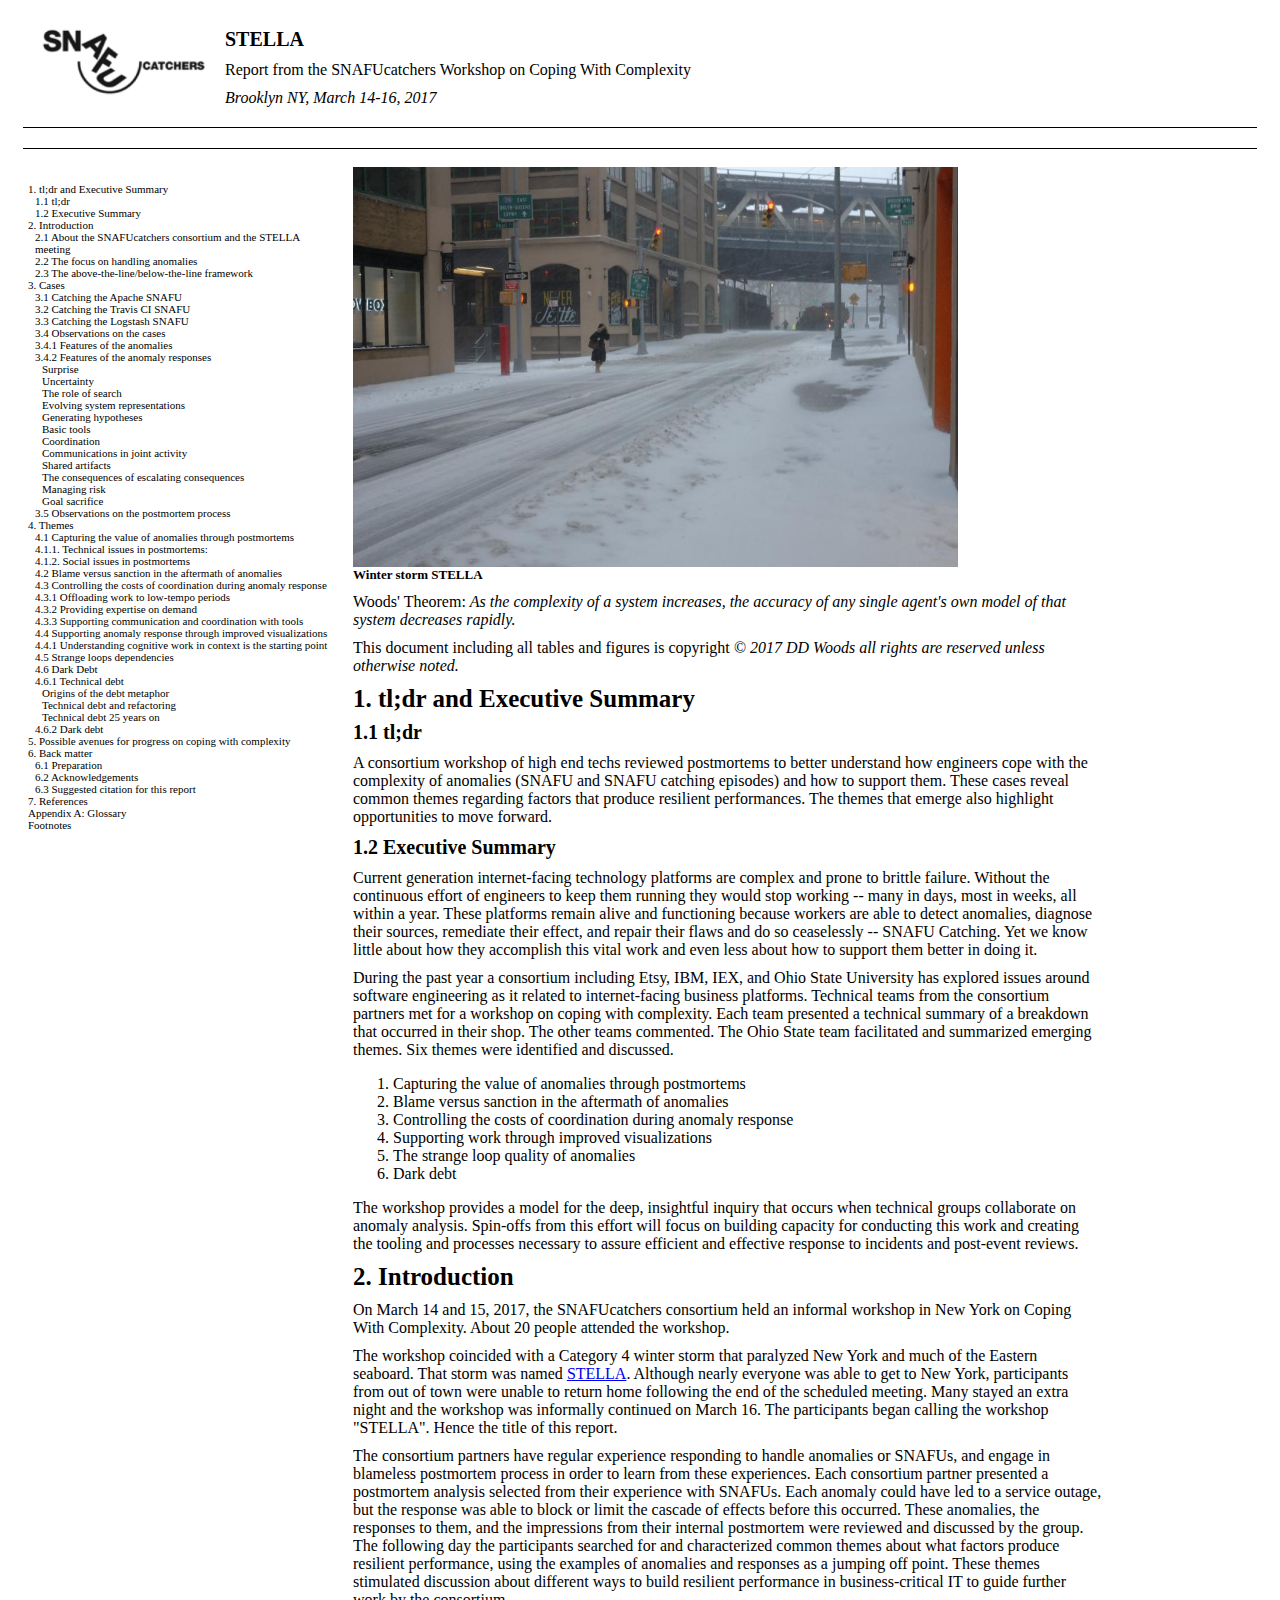
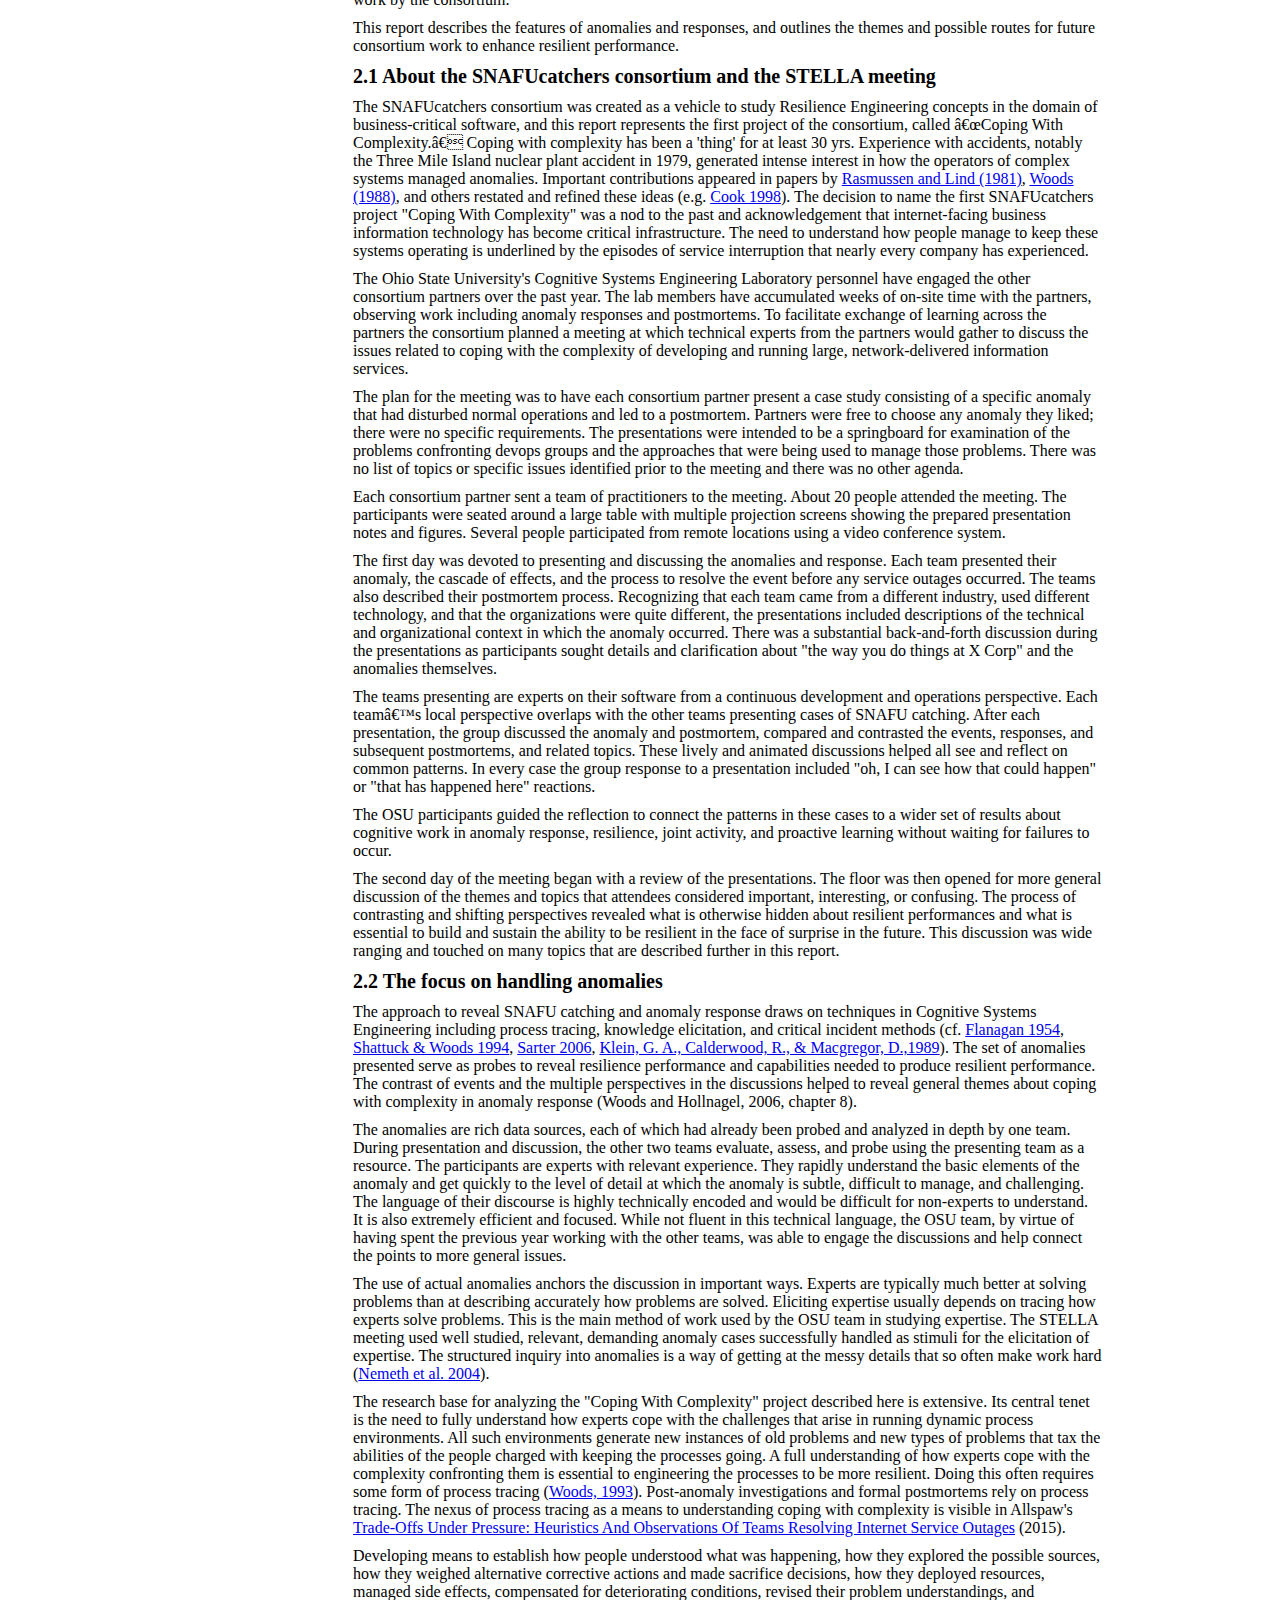
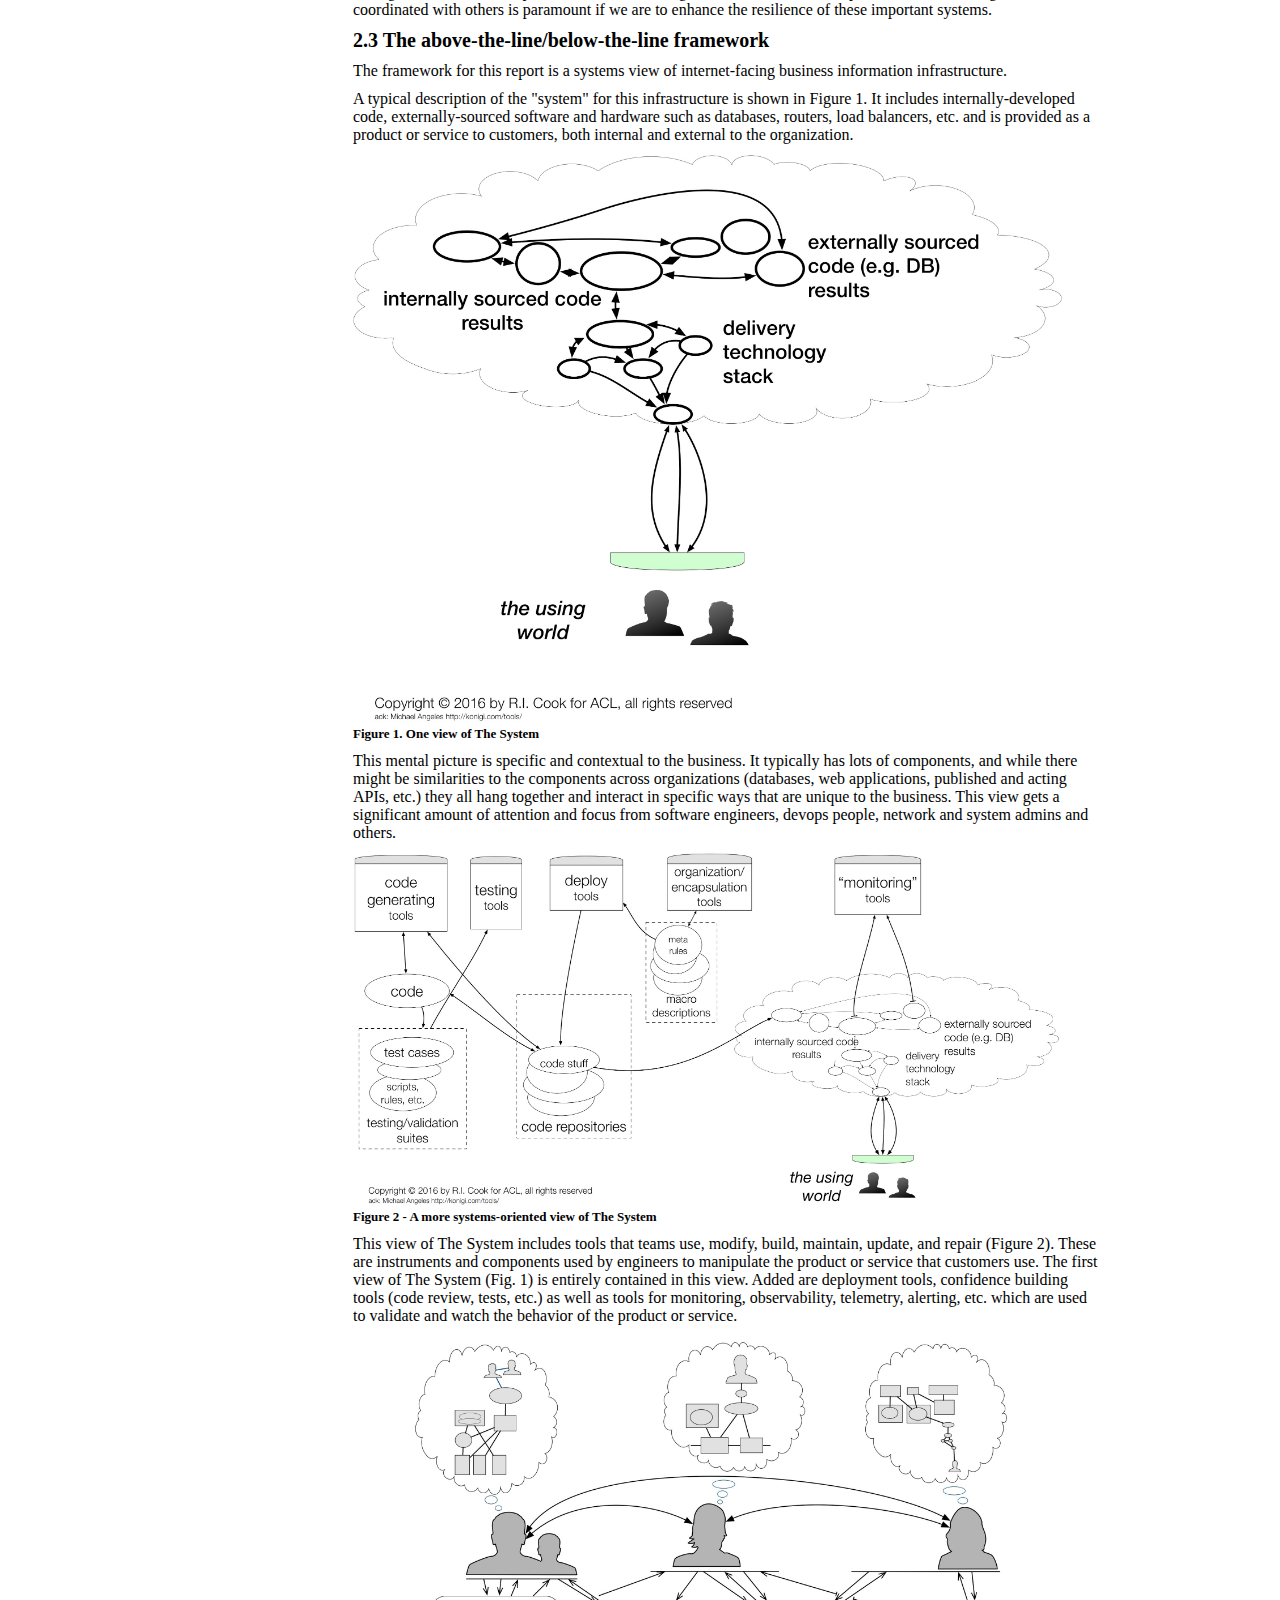
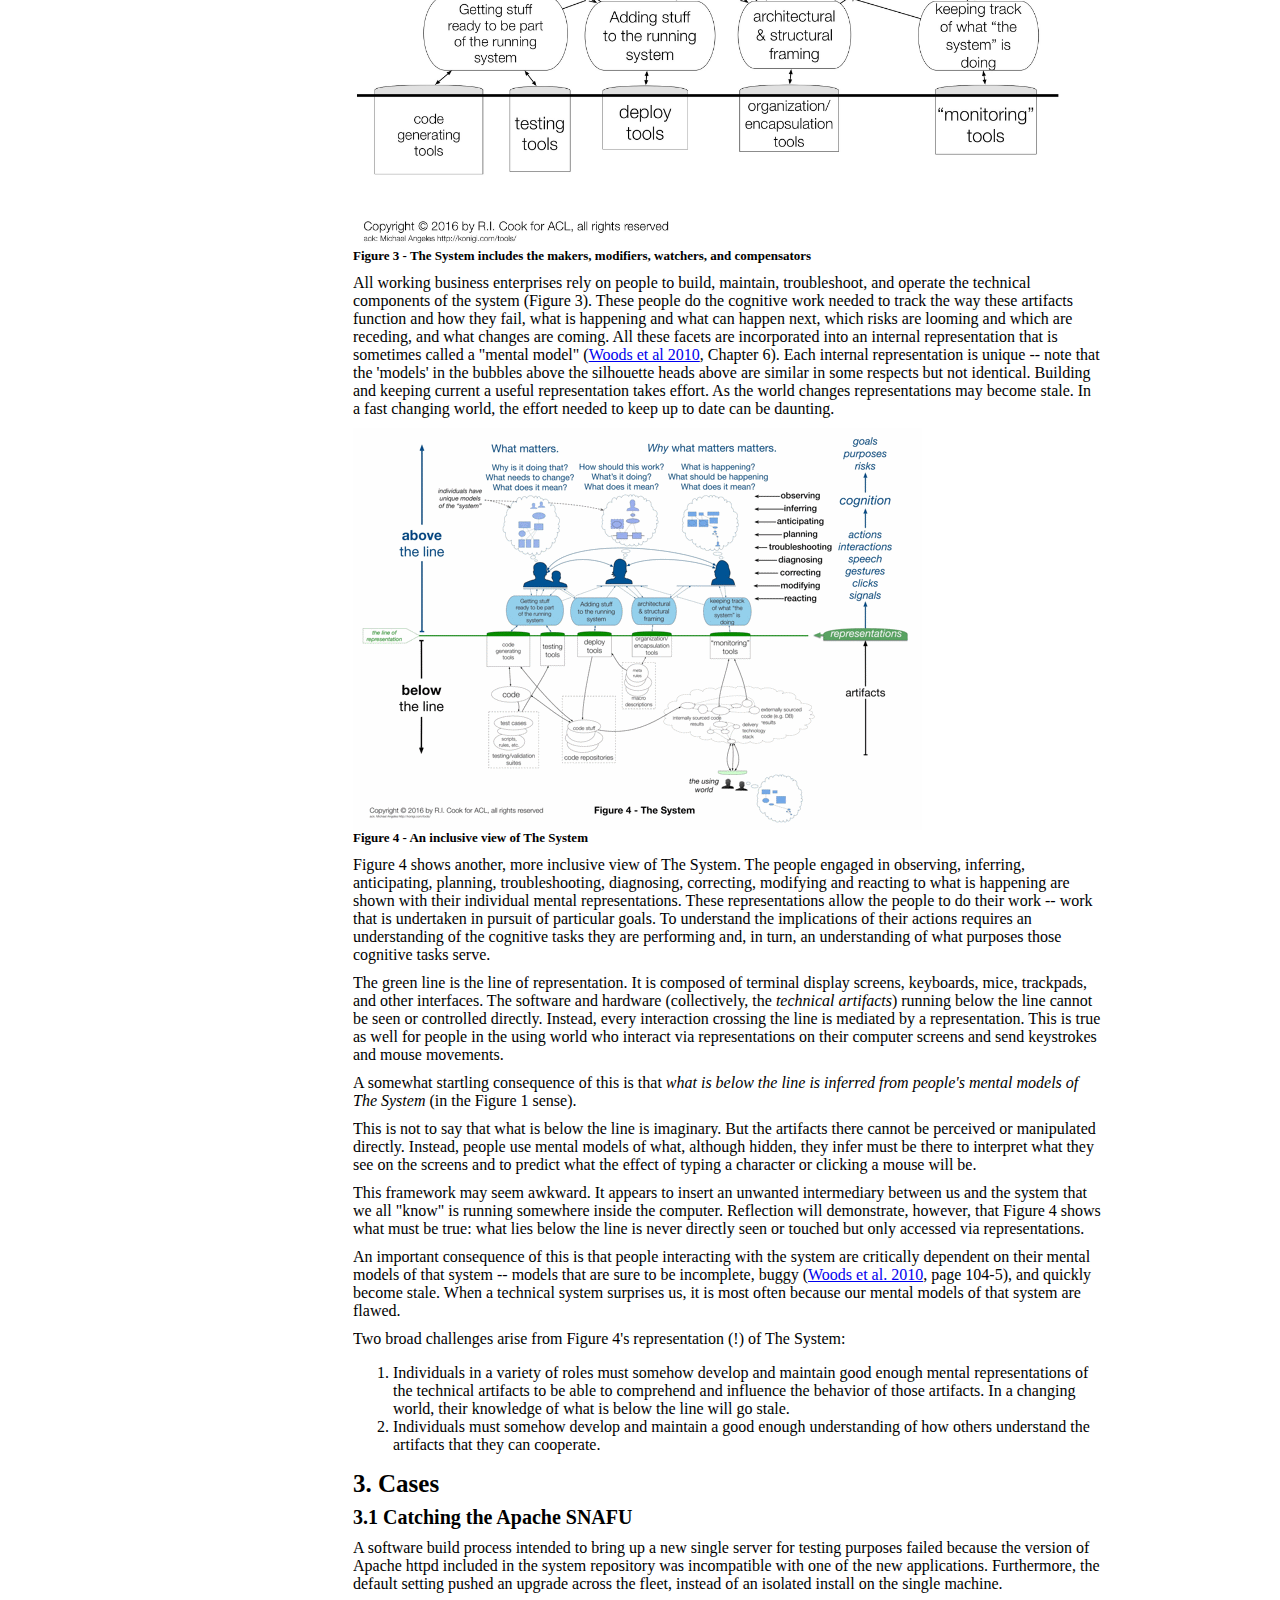
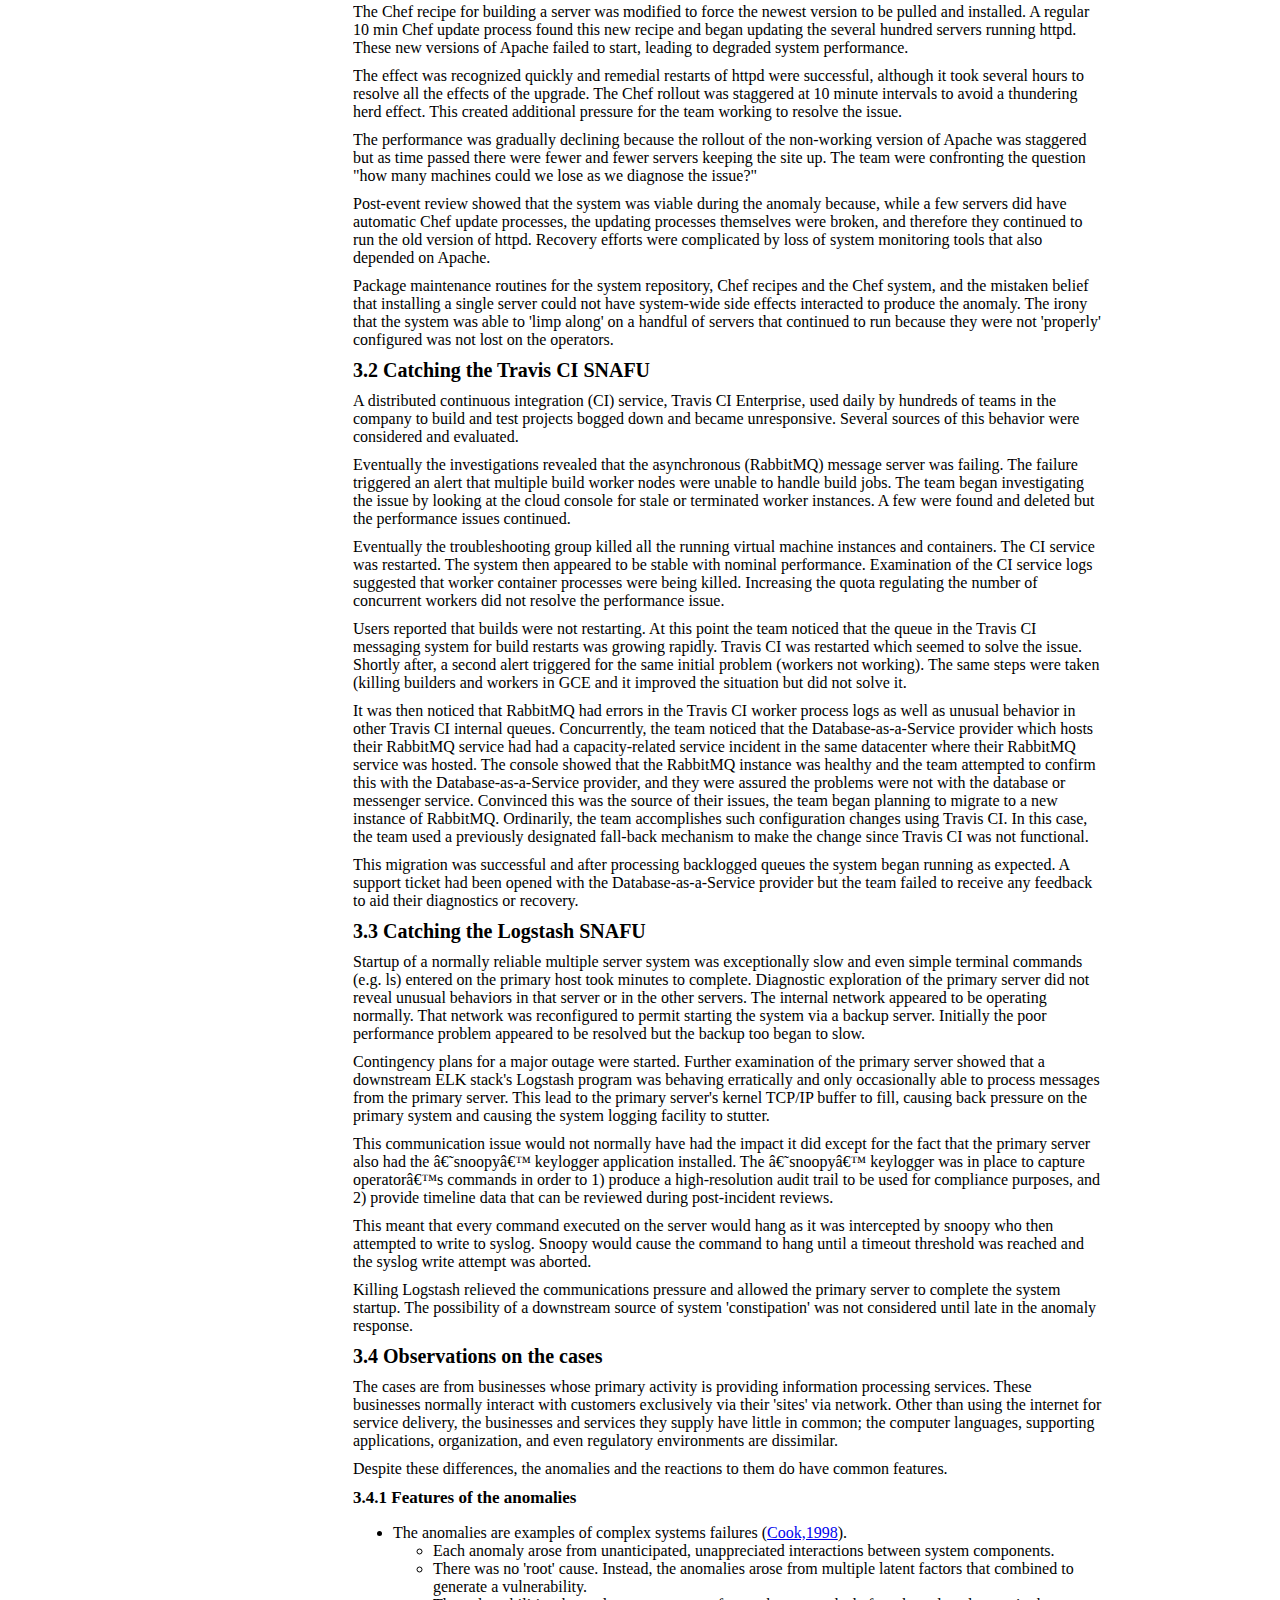
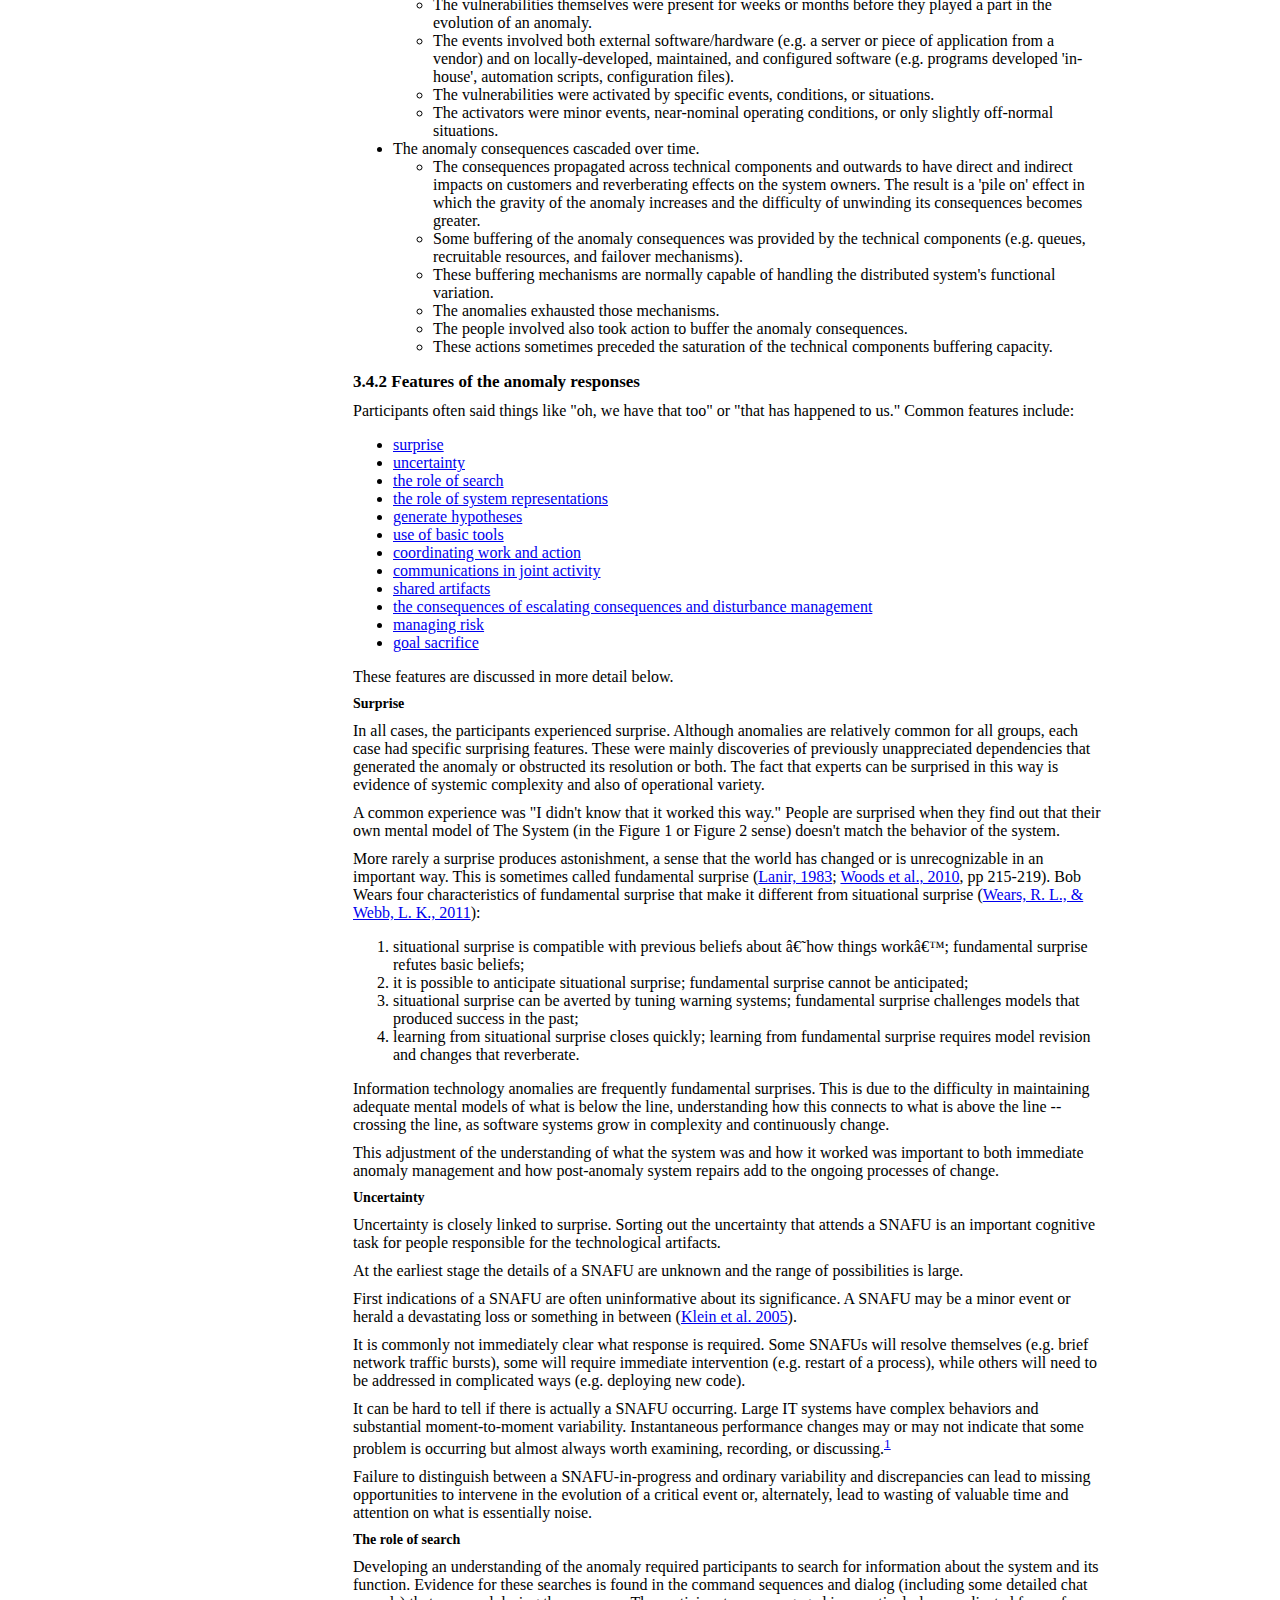
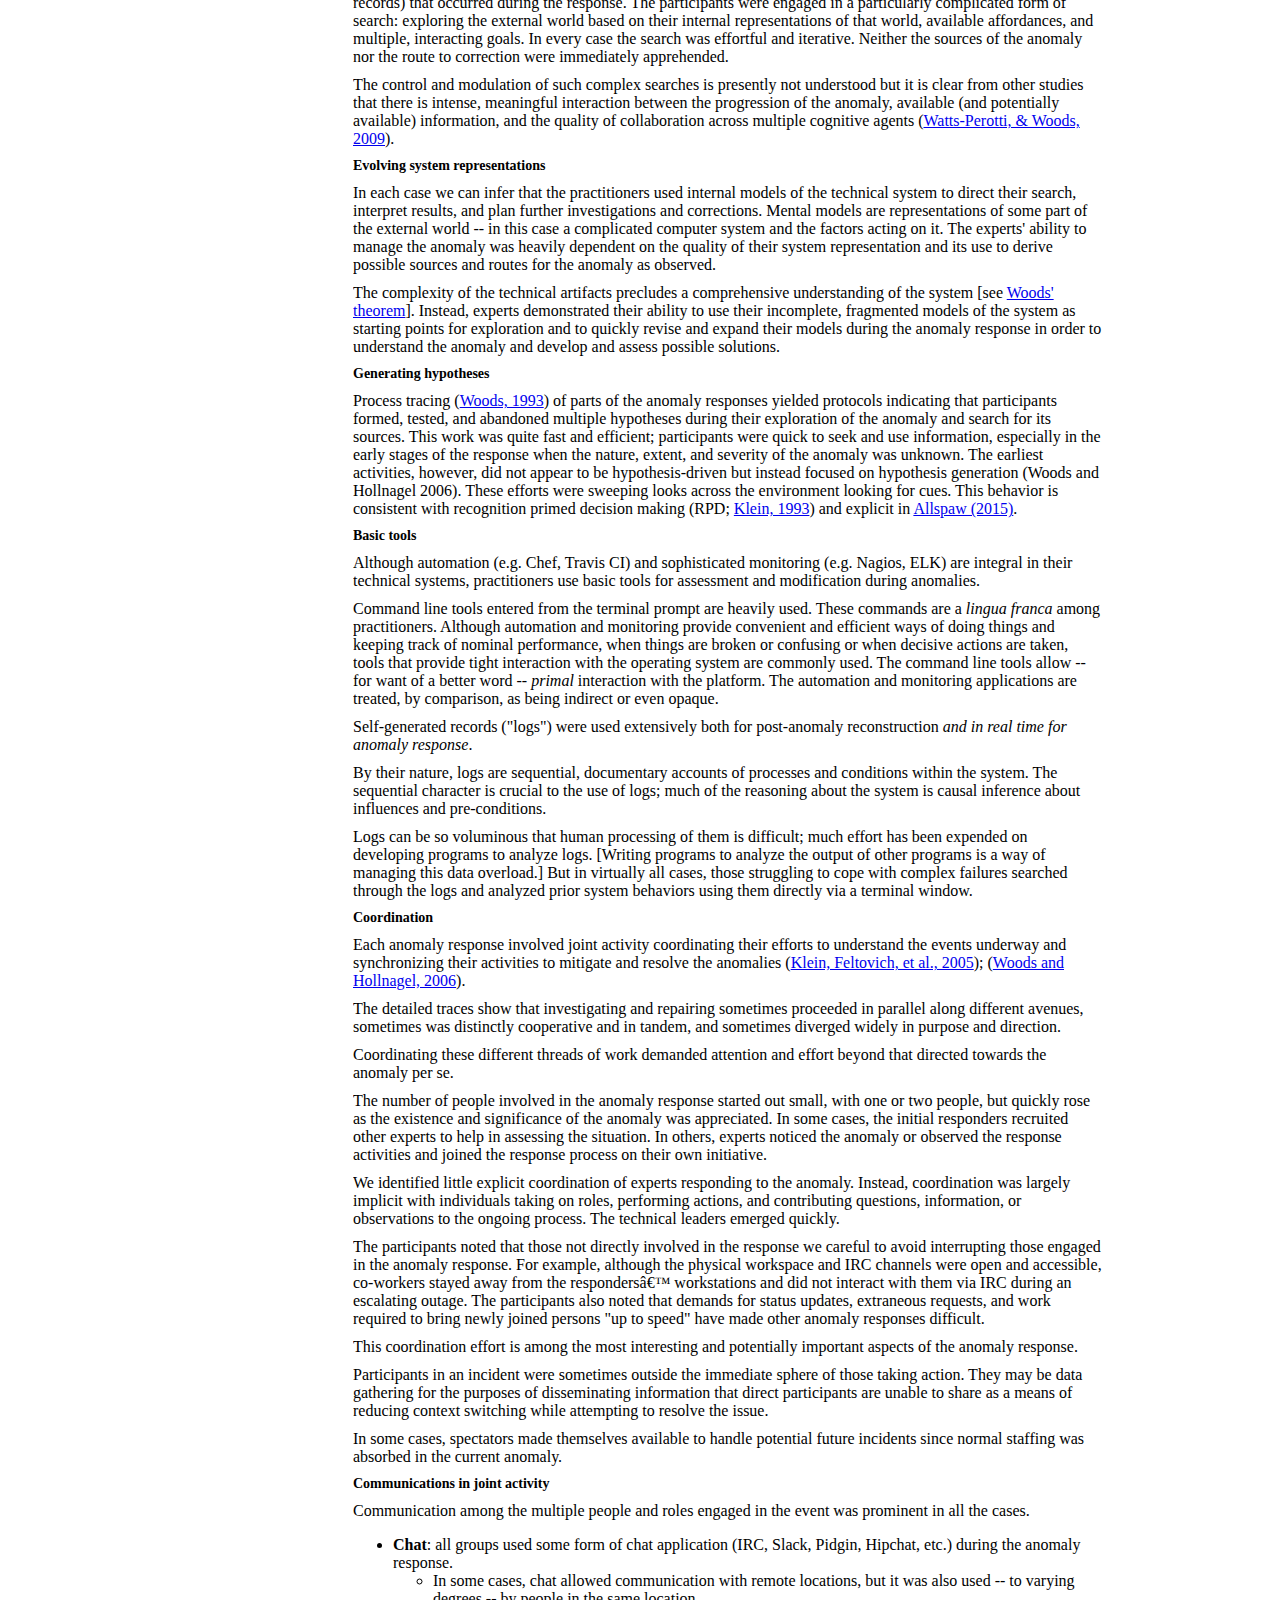
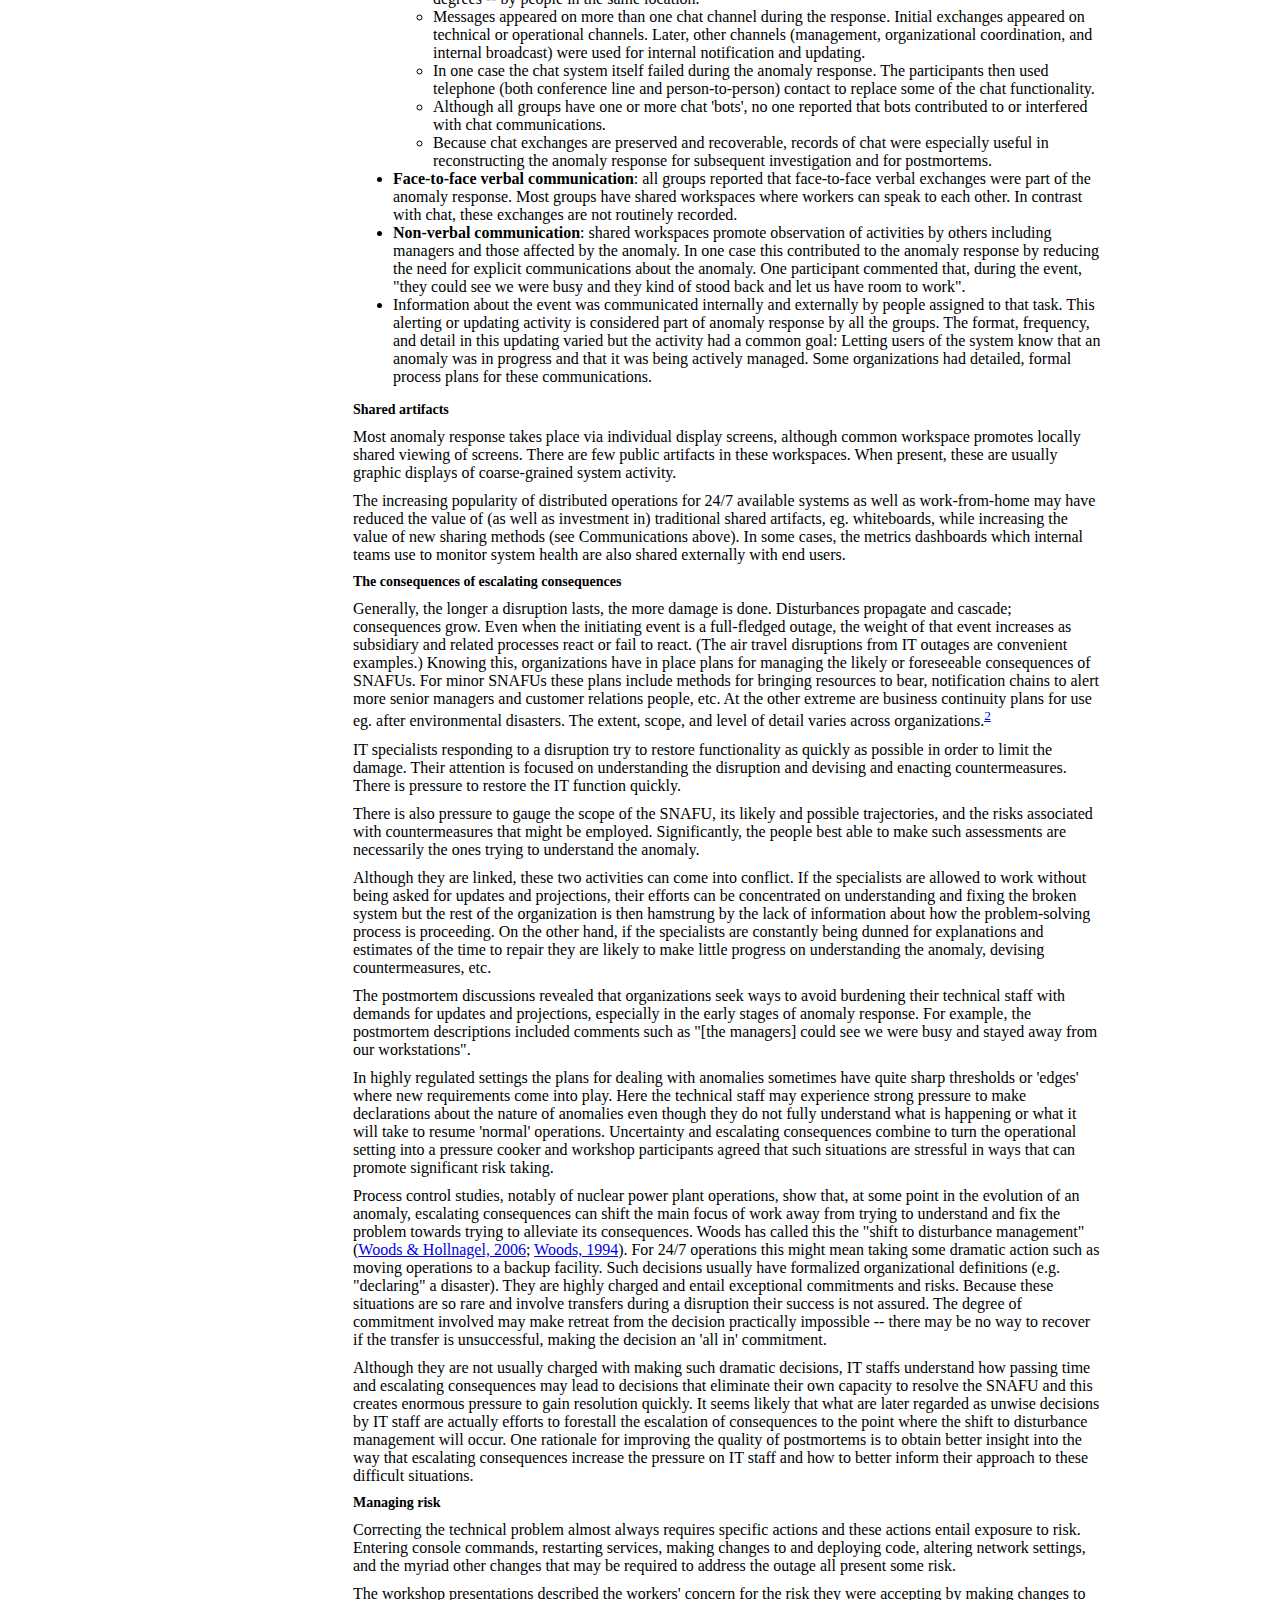
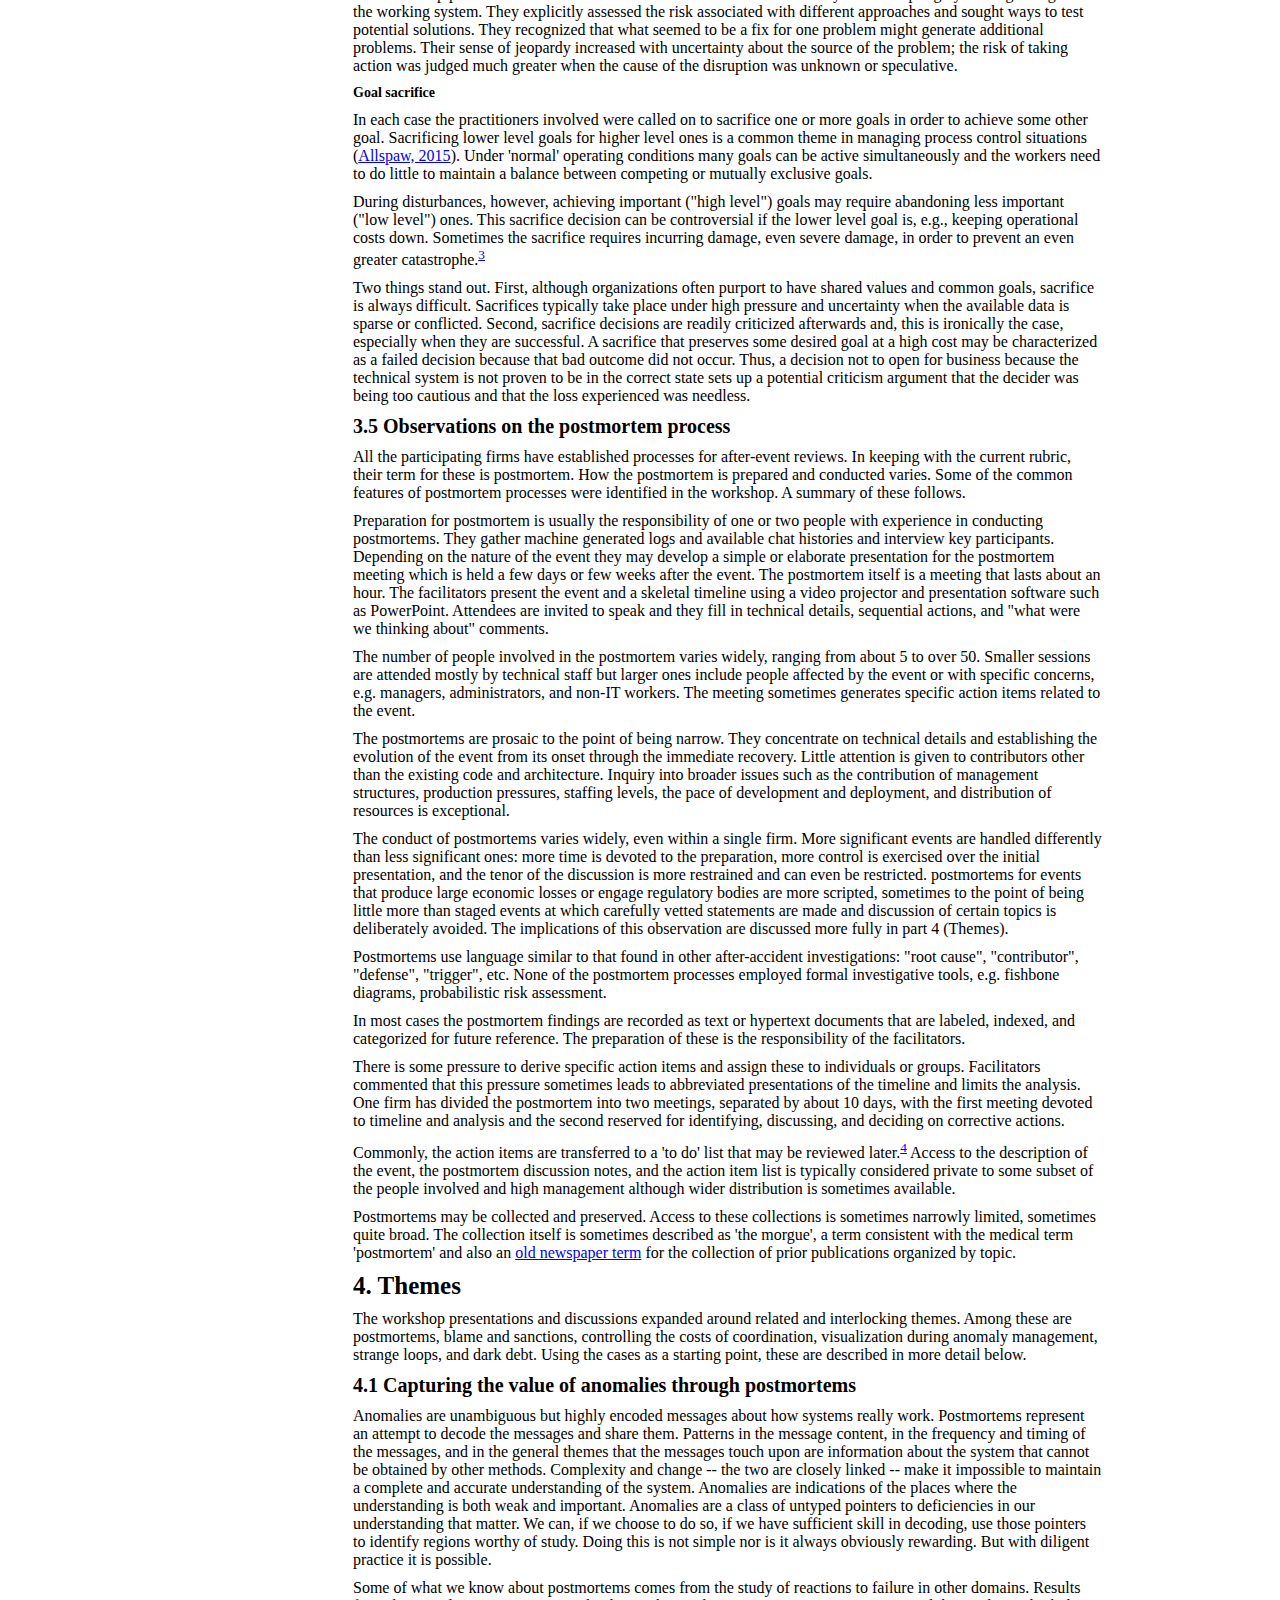
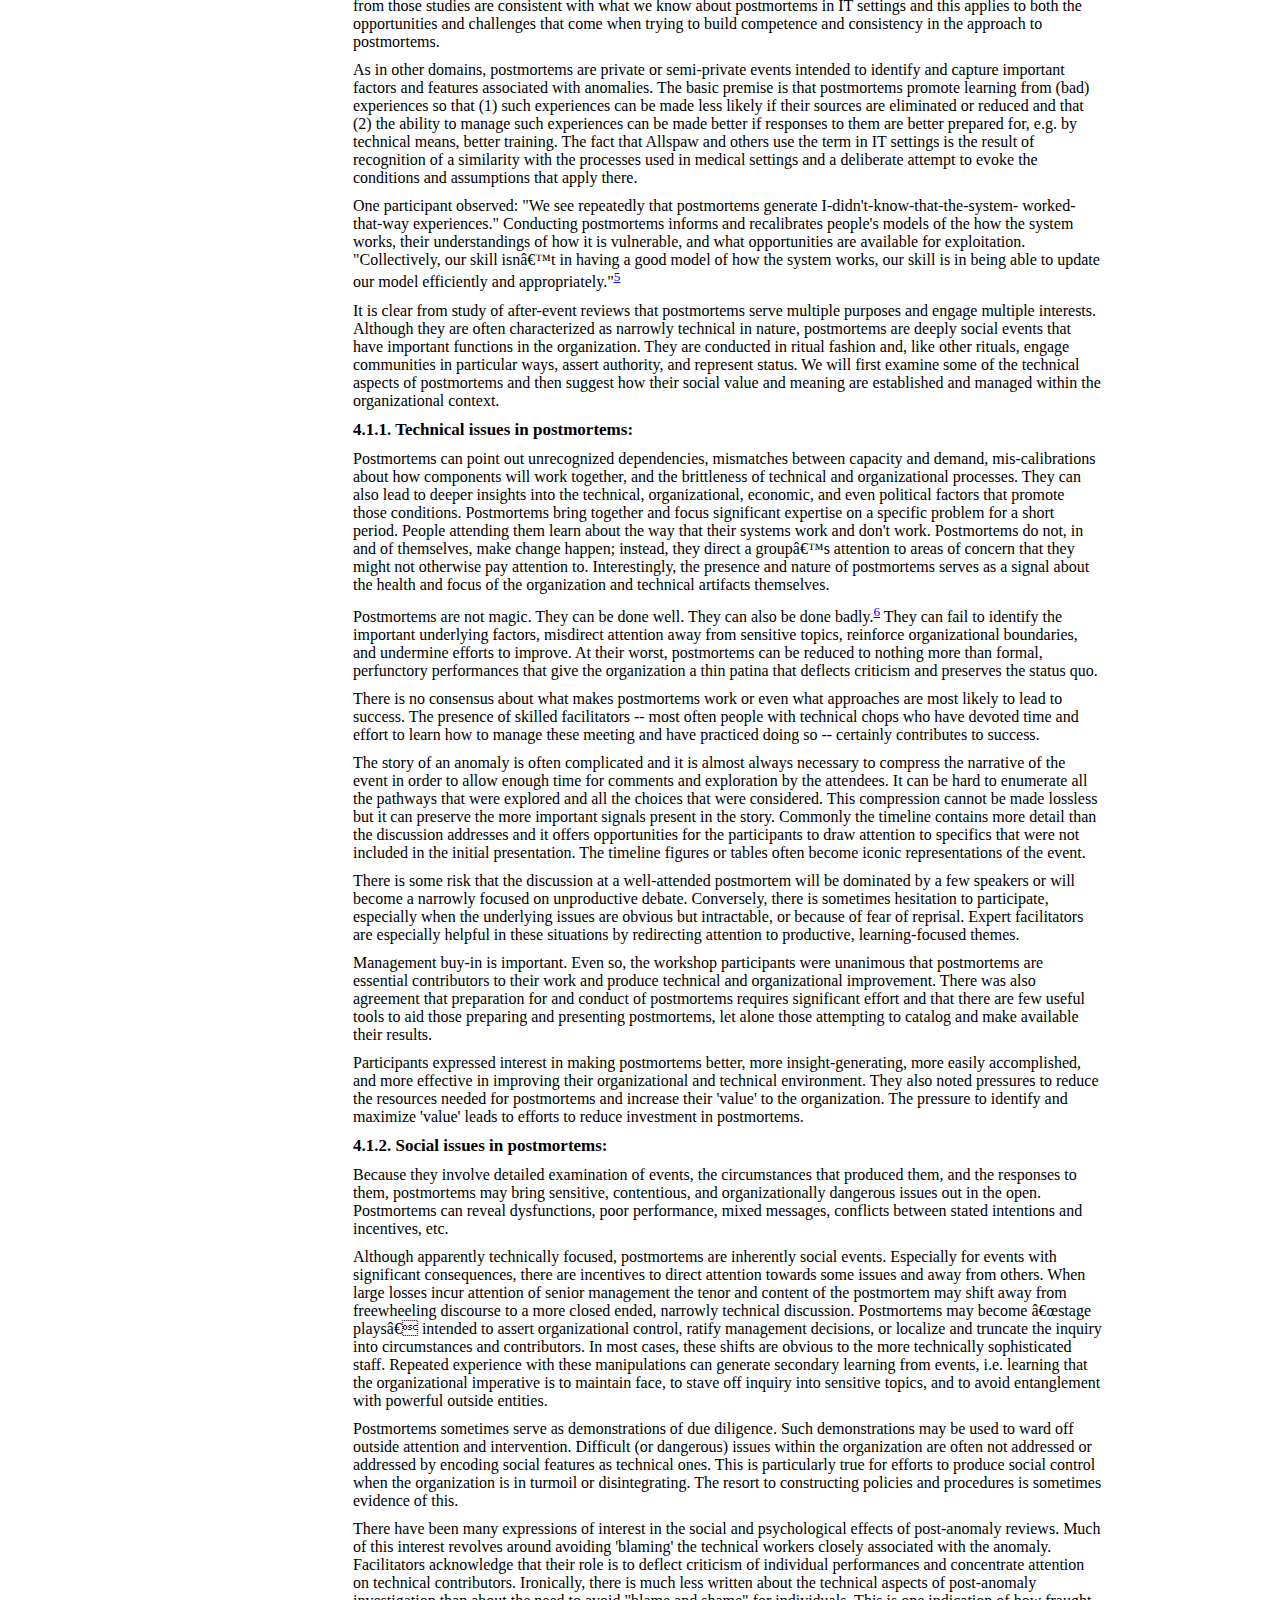
==== commit 48f57c40: "moving again" ====
--- a/stella_report.htm
+++ b/stella_report.htm
@@ -1,6 +1,6 @@
 
-<!-- saved from url=(0029)http://ryanfrantz.com/stella/ -->
-<html class="gr__ryanfrantz_com"><head><meta http-equiv="Content-Type" content="text/html; charset=windows-1252">
+<!-- saved from url=(0029)http://snafucatchers.github.io/stella/ -->
+<html class="gr__snafucatchers.github.io"><head><meta http-equiv="Content-Type" content="text/html; charset=windows-1252">
         <link rel="stylesheet" href="./stella_report_files/style.css">
     </head>
     <body data-gr-c-s-loaded="true">
@@ -25,73 +25,73 @@
             <div id="left" class="column">
                 <div class="menu">
                 <ul>
-                    <li><a href="http://ryanfrantz.com/stella/#1_tl_dr_and_Executive_Summary">1. tl;dr and Executive Summary</a>
+                    <li><a href="http://snafucatchers.github.io/stella/#1_tl_dr_and_Executive_Summary">1. tl;dr and Executive Summary</a>
                     <ul>
-                        <li><a href="http://ryanfrantz.com/stella/#1_1_tl_dr">1.1 tl;dr</a>
-                        </li><li><a href="http://ryanfrantz.com/stella/#1_2_Executive_Summary">1.2 Executive Summary</a>
+                        <li><a href="http://snafucatchers.github.io/stella/#1_1_tl_dr">1.1 tl;dr</a>
+                        </li><li><a href="http://snafucatchers.github.io/stella/#1_2_Executive_Summary">1.2 Executive Summary</a>
                     </li></ul>
-                    </li><li><a href="http://ryanfrantz.com/stella/#2_Introduction">2. Introduction</a>
+                    </li><li><a href="http://snafucatchers.github.io/stella/#2_Introduction">2. Introduction</a>
                     <ul>
-                        <li><a href="http://ryanfrantz.com/stella/#2_1_About_the_SNAFUcatchers_consortium_and_the_STELLA_meeting">2.1 About the SNAFUcatchers consortium and the STELLA meeting</a>
-                        </li><li><a href="http://ryanfrantz.com/stella/#2_2_The_focus_on_handling_anomalies">2.2 The focus on handling anomalies</a>
-                        </li><li><a href="http://ryanfrantz.com/stella/#2_3_The_above-the-line/below-the-line_framework">2.3 The above-the-line/below-the-line framework</a>
+                        <li><a href="http://snafucatchers.github.io/stella/#2_1_About_the_SNAFUcatchers_consortium_and_the_STELLA_meeting">2.1 About the SNAFUcatchers consortium and the STELLA meeting</a>
+                        </li><li><a href="http://snafucatchers.github.io/stella/#2_2_The_focus_on_handling_anomalies">2.2 The focus on handling anomalies</a>
+                        </li><li><a href="http://snafucatchers.github.io/stella/#2_3_The_above-the-line/below-the-line_framework">2.3 The above-the-line/below-the-line framework</a>
                     </li></ul>
-                    </li><li><a href="http://ryanfrantz.com/stella/#3_Cases">3. Cases</a>
+                    </li><li><a href="http://snafucatchers.github.io/stella/#3_Cases">3. Cases</a>
                     <ul>
-                        <li><a href="http://ryanfrantz.com/stella/#3_1_Catching_the_Apache_SNAFU">3.1 Catching the Apache SNAFU</a>
-                        </li><li><a href="http://ryanfrantz.com/stella/#3_2_Catching_the_Travis_CI_SNAFU">3.2 Catching the Travis CI SNAFU</a>
-                        </li><li><a href="http://ryanfrantz.com/stella/#3_3_Catching_the_Logstash_SNAFU">3.3 Catching the Logstash SNAFU</a>
-                        </li><li><a href="http://ryanfrantz.com/stella/#3_4_Observations_on_the_cases">3.4 Observations on the cases</a>
-                        </li><li><a href="http://ryanfrantz.com/stella/#3_4_1_Features_of_the_anomalies">3.4.1 Features of the anomalies</a>
-                        </li><li><a href="http://ryanfrantz.com/stella/#3_4_2_Features_of_the_anomaly_responses">3.4.2 Features of the anomaly responses</a>
+                        <li><a href="http://snafucatchers.github.io/stella/#3_1_Catching_the_Apache_SNAFU">3.1 Catching the Apache SNAFU</a>
+                        </li><li><a href="http://snafucatchers.github.io/stella/#3_2_Catching_the_Travis_CI_SNAFU">3.2 Catching the Travis CI SNAFU</a>
+                        </li><li><a href="http://snafucatchers.github.io/stella/#3_3_Catching_the_Logstash_SNAFU">3.3 Catching the Logstash SNAFU</a>
+                        </li><li><a href="http://snafucatchers.github.io/stella/#3_4_Observations_on_the_cases">3.4 Observations on the cases</a>
+                        </li><li><a href="http://snafucatchers.github.io/stella/#3_4_1_Features_of_the_anomalies">3.4.1 Features of the anomalies</a>
+                        </li><li><a href="http://snafucatchers.github.io/stella/#3_4_2_Features_of_the_anomaly_responses">3.4.2 Features of the anomaly responses</a>
                         <ul>
-                            <li><a href="http://ryanfrantz.com/stella/#3_4_2_Surprise">Surprise</a>
-                            </li><li><a href="http://ryanfrantz.com/stella/#3_4_2_Uncertainty">Uncertainty</a>
-                            </li><li><a href="http://ryanfrantz.com/stella/#3_4_2_The_role_of_search">The role of search</a>
-                            </li><li><a href="http://ryanfrantz.com/stella/#3_4_2_Evolving_system_representations">Evolving system representations</a>
-                            </li><li><a href="http://ryanfrantz.com/stella/#3_4_2_Generating_hypotheses">Generating hypotheses</a>
-                            </li><li><a href="http://ryanfrantz.com/stella/#3_4_2_Basic_tools">Basic tools</a>
-                            </li><li><a href="http://ryanfrantz.com/stella/#3_4_2_Coordination">Coordination</a>
-                            </li><li><a href="http://ryanfrantz.com/stella/#3_4_2_Communications_in_joint_activity">Communications in joint activity</a>
-                            </li><li><a href="http://ryanfrantz.com/stella/#3_4_2_Shared_artifacts">Shared artifacts</a>
-                            </li><li><a href="http://ryanfrantz.com/stella/#3_4_2_The_consequences_of_escalating_consequences">The consequences of escalating consequences</a>
-                            </li><li><a href="http://ryanfrantz.com/stella/#3_4_2_Managing_risk">Managing risk</a>
-                            </li><li><a href="http://ryanfrantz.com/stella/#3_4_2_Goal_sacrifice">Goal sacrifice</a>
+                            <li><a href="http://snafucatchers.github.io/stella/#3_4_2_Surprise">Surprise</a>
+                            </li><li><a href="http://snafucatchers.github.io/stella/#3_4_2_Uncertainty">Uncertainty</a>
+                            </li><li><a href="http://snafucatchers.github.io/stella/#3_4_2_The_role_of_search">The role of search</a>
+                            </li><li><a href="http://snafucatchers.github.io/stella/#3_4_2_Evolving_system_representations">Evolving system representations</a>
+                            </li><li><a href="http://snafucatchers.github.io/stella/#3_4_2_Generating_hypotheses">Generating hypotheses</a>
+                            </li><li><a href="http://snafucatchers.github.io/stella/#3_4_2_Basic_tools">Basic tools</a>
+                            </li><li><a href="http://snafucatchers.github.io/stella/#3_4_2_Coordination">Coordination</a>
+                            </li><li><a href="http://snafucatchers.github.io/stella/#3_4_2_Communications_in_joint_activity">Communications in joint activity</a>
+                            </li><li><a href="http://snafucatchers.github.io/stella/#3_4_2_Shared_artifacts">Shared artifacts</a>
+                            </li><li><a href="http://snafucatchers.github.io/stella/#3_4_2_The_consequences_of_escalating_consequences">The consequences of escalating consequences</a>
+                            </li><li><a href="http://snafucatchers.github.io/stella/#3_4_2_Managing_risk">Managing risk</a>
+                            </li><li><a href="http://snafucatchers.github.io/stella/#3_4_2_Goal_sacrifice">Goal sacrifice</a>
                         </li></ul>
-                        </li><li><a href="http://ryanfrantz.com/stella/#3_5_Observations_on_the_postmortem_process">3.5 Observations on the postmortem process</a>
+                        </li><li><a href="http://snafucatchers.github.io/stella/#3_5_Observations_on_the_postmortem_process">3.5 Observations on the postmortem process</a>
                     </li></ul>
-                    </li><li><a href="http://ryanfrantz.com/stella/#4_Themes">4. Themes</a>
+                    </li><li><a href="http://snafucatchers.github.io/stella/#4_Themes">4. Themes</a>
                     <ul>
-                        <li><a href="http://ryanfrantz.com/stella/#4_1_Capturing_the_value_of_anomalies_through_postmortems">4.1 Capturing the value of anomalies through postmortems</a>
-                        </li><li><a href="http://ryanfrantz.com/stella/#4_1_1_Technical_issues_in_postmortems">4.1.1. Technical issues in postmortems:</a>
-                        </li><li><a href="http://ryanfrantz.com/stella/#4_1_2_Social_issues_in_postmortems">4.1.2. Social issues in postmortems</a>
-                        </li><li><a href="http://ryanfrantz.com/stella/#4_2_Blame_versus_sanction_in_the_aftermath_of_anomalies">4.2 Blame versus sanction in the aftermath of anomalies</a>
-                        </li><li><a href="http://ryanfrantz.com/stella/#4_3_Controlling_the_costs_of_coordination_during_anomaly_response">4.3 Controlling the costs of coordination during anomaly response</a>
-                        </li><li><a href="http://ryanfrantz.com/stella/#4_3_1_Offloading_work_to_low-tempo_periods">4.3.1 Offloading work to low-tempo periods</a>
-                        </li><li><a href="http://ryanfrantz.com/stella/#4_3_2_Providing_expertise_on_demand">4.3.2 Providing expertise on demand</a>
-                        </li><li><a href="http://ryanfrantz.com/stella/#4_3_3_Supporting_communication_and_coordination_with_tools">4.3.3 Supporting communication and coordination with tools</a>
-                        </li><li><a href="http://ryanfrantz.com/stella/#4_4_Supporting_anomaly_response_through_improved_visualizations">4.4 Supporting anomaly response through improved visualizations</a>
-                        </li><li><a href="http://ryanfrantz.com/stella/#4_4_1_Understanding_cognitive_work_in_context_is_the_starting_point">4.4.1 Understanding cognitive work in context is the starting point</a>
-                        </li><li><a href="http://ryanfrantz.com/stella/#4_5_Strange_loops_dependencies">4.5 Strange loops dependencies</a>
-                        </li><li><a href="http://ryanfrantz.com/stella/#4_6_Dark_Debt">4.6 Dark Debt</a>
-                        </li><li><a href="http://ryanfrantz.com/stella/#4_6_1_Technical_debt">4.6.1 Technical debt</a>
+                        <li><a href="http://snafucatchers.github.io/stella/#4_1_Capturing_the_value_of_anomalies_through_postmortems">4.1 Capturing the value of anomalies through postmortems</a>
+                        </li><li><a href="http://snafucatchers.github.io/stella/#4_1_1_Technical_issues_in_postmortems">4.1.1. Technical issues in postmortems:</a>
+                        </li><li><a href="http://snafucatchers.github.io/stella/#4_1_2_Social_issues_in_postmortems">4.1.2. Social issues in postmortems</a>
+                        </li><li><a href="http://snafucatchers.github.io/stella/#4_2_Blame_versus_sanction_in_the_aftermath_of_anomalies">4.2 Blame versus sanction in the aftermath of anomalies</a>
+                        </li><li><a href="http://snafucatchers.github.io/stella/#4_3_Controlling_the_costs_of_coordination_during_anomaly_response">4.3 Controlling the costs of coordination during anomaly response</a>
+                        </li><li><a href="http://snafucatchers.github.io/stella/#4_3_1_Offloading_work_to_low-tempo_periods">4.3.1 Offloading work to low-tempo periods</a>
+                        </li><li><a href="http://snafucatchers.github.io/stella/#4_3_2_Providing_expertise_on_demand">4.3.2 Providing expertise on demand</a>
+                        </li><li><a href="http://snafucatchers.github.io/stella/#4_3_3_Supporting_communication_and_coordination_with_tools">4.3.3 Supporting communication and coordination with tools</a>
+                        </li><li><a href="http://snafucatchers.github.io/stella/#4_4_Supporting_anomaly_response_through_improved_visualizations">4.4 Supporting anomaly response through improved visualizations</a>
+                        </li><li><a href="http://snafucatchers.github.io/stella/#4_4_1_Understanding_cognitive_work_in_context_is_the_starting_point">4.4.1 Understanding cognitive work in context is the starting point</a>
+                        </li><li><a href="http://snafucatchers.github.io/stella/#4_5_Strange_loops_dependencies">4.5 Strange loops dependencies</a>
+                        </li><li><a href="http://snafucatchers.github.io/stella/#4_6_Dark_Debt">4.6 Dark Debt</a>
+                        </li><li><a href="http://snafucatchers.github.io/stella/#4_6_1_Technical_debt">4.6.1 Technical debt</a>
                         <ul>
-                            <li><a href="http://ryanfrantz.com/stella/#4_6_1_Origins_of_the_debt_metaphor">Origins of the debt metaphor</a>
-                            </li><li><a href="http://ryanfrantz.com/stella/#4_6_1_Technical_debt_and_refactoring">Technical debt and refactoring</a>
-                            </li><li><a href="http://ryanfrantz.com/stella/#4_6_1_Technical_debt_25_years_on">Technical debt 25 years on</a>
+                            <li><a href="http://snafucatchers.github.io/stella/#4_6_1_Origins_of_the_debt_metaphor">Origins of the debt metaphor</a>
+                            </li><li><a href="http://snafucatchers.github.io/stella/#4_6_1_Technical_debt_and_refactoring">Technical debt and refactoring</a>
+                            </li><li><a href="http://snafucatchers.github.io/stella/#4_6_1_Technical_debt_25_years_on">Technical debt 25 years on</a>
                         </li></ul>
-                        </li><li><a href="http://ryanfrantz.com/stella/#4_6_2_Dark_debt">4.6.2 Dark debt</a>
+                        </li><li><a href="http://snafucatchers.github.io/stella/#4_6_2_Dark_debt">4.6.2 Dark debt</a>
                     </li></ul>
-                    </li><li><a href="http://ryanfrantz.com/stella/#5_Possible_avenues_for_progress_on_coping_with_complexity">5. Possible avenues for progress on coping with complexity</a>
-                    </li><li><a href="http://ryanfrantz.com/stella/#6_Back_matter">6. Back matter</a>
+                    </li><li><a href="http://snafucatchers.github.io/stella/#5_Possible_avenues_for_progress_on_coping_with_complexity">5. Possible avenues for progress on coping with complexity</a>
+                    </li><li><a href="http://snafucatchers.github.io/stella/#6_Back_matter">6. Back matter</a>
                     <ul>
-                        <li><a href="http://ryanfrantz.com/stella/#6_1_Preparation">6.1 Preparation</a>
-                        </li><li><a href="http://ryanfrantz.com/stella/#6_2_Acknowledgements">6.2 Acknowledgements</a>
-                        </li><li><a href="http://ryanfrantz.com/stella/#6_3_Suggested_citation_for_this_report">6.3 Suggested citation for this report</a>
+                        <li><a href="http://snafucatchers.github.io/stella/#6_1_Preparation">6.1 Preparation</a>
+                        </li><li><a href="http://snafucatchers.github.io/stella/#6_2_Acknowledgements">6.2 Acknowledgements</a>
+                        </li><li><a href="http://snafucatchers.github.io/stella/#6_3_Suggested_citation_for_this_report">6.3 Suggested citation for this report</a>
                     </li></ul>
-                    </li><li><a href="http://ryanfrantz.com/stella/#7_References">7. References</a>
-                    </li><li><a href="http://ryanfrantz.com/stella/#Appendix_A_Glossary">Appendix A: Glossary</a>
-                    </li><li><a href="http://ryanfrantz.com/stella/#Footnotes">Footnotes</a>
+                    </li><li><a href="http://snafucatchers.github.io/stella/#7_References">7. References</a>
+                    </li><li><a href="http://snafucatchers.github.io/stella/#Appendix_A_Glossary">Appendix A: Glossary</a>
+                    </li><li><a href="http://snafucatchers.github.io/stella/#Footnotes">Footnotes</a>
                 </li></ul>
                 </div> <!-- end menu -->
             </div> <!-- end left column -->
@@ -153,7 +153,7 @@
                     2.1 About the SNAFUcatchers consortium and the STELLA meeting
                 </h2>
                 <p>
-                The SNAFUcatchers consortium was created as a vehicle to study Resilience Engineering concepts in the domain of business-critical software, and this report represents the first project of the consortium, called “Coping With Complexity.” Coping with complexity has been a 'thing' for at least 30 yrs. Experience with accidents, notably the Three Mile Island nuclear plant accident in 1979, generated intense interest in how the operators of complex systems managed anomalies. Important contributions appeared in papers by <a href="http://ryanfrantz.com/stella/#ref_28">Rasmussen and Lind (1981)</a>, <a href="http://ryanfrantz.com/stella/#ref_38">Woods (1988)</a>, and others restated and refined these ideas (e.g. <a href="http://ryanfrantz.com/stella/#ref_4">Cook 1998</a>). The decision to name the first SNAFUcatchers project "Coping With Complexity" was a nod to the past and acknowledgement that internet-facing business information technology has become critical infrastructure. The need to understand how people manage to keep these systems operating is underlined by the episodes of service interruption that nearly every company has experienced.
+                The SNAFUcatchers consortium was created as a vehicle to study Resilience Engineering concepts in the domain of business-critical software, and this report represents the first project of the consortium, called “Coping With Complexity.” Coping with complexity has been a 'thing' for at least 30 yrs. Experience with accidents, notably the Three Mile Island nuclear plant accident in 1979, generated intense interest in how the operators of complex systems managed anomalies. Important contributions appeared in papers by <a href="http://snafucatchers.github.io/stella/#ref_28">Rasmussen and Lind (1981)</a>, <a href="http://ryanfrantz.com/stella/#ref_38">Woods (1988)</a>, and others restated and refined these ideas (e.g. <a href="http://ryanfrantz.com/stella/#ref_4">Cook 1998</a>). The decision to name the first SNAFUcatchers project "Coping With Complexity" was a nod to the past and acknowledgement that internet-facing business information technology has become critical infrastructure. The need to understand how people manage to keep these systems operating is underlined by the episodes of service interruption that nearly every company has experienced.
                 </p>
                 <p>
                     The Ohio State University's Cognitive Systems Engineering Laboratory personnel have engaged the other consortium partners over the past year. The lab members have accumulated weeks of on-site time with the partners, observing work including anomaly responses and postmortems. To facilitate exchange of learning across the partners the consortium planned a meeting at which technical experts from the partners would gather to discuss the issues related to coping with the complexity of developing and running large, network-delivered information services.
@@ -180,16 +180,16 @@
                     2.2 The focus on handling anomalies
                 </h2>
                 <p>
-                The approach to reveal SNAFU catching and anomaly response draws on techniques in Cognitive Systems Engineering including process tracing, knowledge elicitation, and critical incident methods (cf. <a href="http://ryanfrantz.com/stella/#ref_8">Flanagan 1954</a>, <a href="http://ryanfrantz.com/stella/#ref_31">Shattuck &amp; Woods 1994</a>, <a href="http://ryanfrantz.com/stella/#ref_30">Sarter 2006</a>, <a href="http://ryanfrantz.com/stella/#ref_16">Klein, G. A., Calderwood, R., &amp; Macgregor, D.,1989</a>). The set of anomalies presented serve as probes to reveal resilience performance and capabilities needed to produce resilient performance. The contrast of events and the multiple perspectives in the discussions helped to reveal general themes about coping with complexity in anomaly response (Woods and Hollnagel, 2006, chapter 8).
+                The approach to reveal SNAFU catching and anomaly response draws on techniques in Cognitive Systems Engineering including process tracing, knowledge elicitation, and critical incident methods (cf. <a href="http://snafucatchers.github.io/stella/#ref_8">Flanagan 1954</a>, <a href="http://ryanfrantz.com/stella/#ref_31">Shattuck &amp; Woods 1994</a>, <a href="http://ryanfrantz.com/stella/#ref_30">Sarter 2006</a>, <a href="http://ryanfrantz.com/stella/#ref_16">Klein, G. A., Calderwood, R., &amp; Macgregor, D.,1989</a>). The set of anomalies presented serve as probes to reveal resilience performance and capabilities needed to produce resilient performance. The contrast of events and the multiple perspectives in the discussions helped to reveal general themes about coping with complexity in anomaly response (Woods and Hollnagel, 2006, chapter 8).
                 </p>
                 <p>
                     The anomalies are rich data sources, each of which had already been probed and analyzed in depth by one team. During presentation and discussion, the other two teams evaluate, assess, and probe using the presenting team as a resource. The participants are experts with relevant experience. They rapidly understand the basic elements of the anomaly and get quickly to the level of detail at which the anomaly is subtle, difficult to manage, and challenging. The language of their discourse is highly technically encoded and would be difficult for non-experts to understand. It is also extremely efficient and focused. While not fluent in this technical language, the OSU team, by virtue of having spent the previous year working with the other teams, was able to engage the discussions and help connect the points to more general issues.
                 </p>
                 <p>
-                The use of actual anomalies anchors the discussion in important ways. Experts are typically much better at solving problems than at describing accurately how problems are solved. Eliciting expertise usually depends on tracing how experts solve problems. This is the main method of work used by the OSU team in studying expertise. The STELLA meeting used well studied, relevant, demanding anomaly cases successfully handled as stimuli for the elicitation of expertise. The structured inquiry into anomalies is a way of getting at the messy details that so often make work hard (<a href="http://ryanfrantz.com/stella/#ref_25">Nemeth et al. 2004</a>).
-                </p>
-                <p>
-                The research base for analyzing the "Coping With Complexity" project described here is extensive. Its central tenet is the need to fully understand how experts cope with the challenges that arise in running dynamic process environments. All such environments generate new instances of old problems and new types of problems that tax the abilities of the people charged with keeping the processes going. A full understanding of how experts cope with the complexity confronting them is essential to engineering the processes to be more resilient. Doing this often requires some form of process tracing (<a href="http://ryanfrantz.com/stella/#ref_39">Woods, 1993</a>). Post-anomaly investigations and formal postmortems rely on process tracing. The nexus of process tracing as a means to understanding coping with complexity is visible in Allspaw's <a href="http://ryanfrantz.com/stella/#ref_2">Trade-Offs Under Pressure: Heuristics And Observations Of Teams Resolving Internet Service Outages</a> (2015).
+                The use of actual anomalies anchors the discussion in important ways. Experts are typically much better at solving problems than at describing accurately how problems are solved. Eliciting expertise usually depends on tracing how experts solve problems. This is the main method of work used by the OSU team in studying expertise. The STELLA meeting used well studied, relevant, demanding anomaly cases successfully handled as stimuli for the elicitation of expertise. The structured inquiry into anomalies is a way of getting at the messy details that so often make work hard (<a href="http://snafucatchers.github.io/stella/#ref_25">Nemeth et al. 2004</a>).
+                </p>
+                <p>
+                The research base for analyzing the "Coping With Complexity" project described here is extensive. Its central tenet is the need to fully understand how experts cope with the challenges that arise in running dynamic process environments. All such environments generate new instances of old problems and new types of problems that tax the abilities of the people charged with keeping the processes going. A full understanding of how experts cope with the complexity confronting them is essential to engineering the processes to be more resilient. Doing this often requires some form of process tracing (<a href="http://snafucatchers.github.io/stella/#ref_39">Woods, 1993</a>). Post-anomaly investigations and formal postmortems rely on process tracing. The nexus of process tracing as a means to understanding coping with complexity is visible in Allspaw's <a href="http://ryanfrantz.com/stella/#ref_2">Trade-Offs Under Pressure: Heuristics And Observations Of Teams Resolving Internet Service Outages</a> (2015).
                 </p>
                 <p>
                     Developing means to establish how people understood what was happening, how they explored the possible sources, how they weighed alternative corrective actions and made sacrifice decisions, how they deployed resources, managed side effects, compensated for deteriorating conditions, revised their problem understandings, and coordinated with others is paramount if we are to enhance the resilience of these important systems.
@@ -216,7 +216,7 @@
                 <img src="./stella_report_files/figure3.jpg" height="513" border="0">
                 <p class="caption">Figure 3 - The System includes the makers, modifiers, watchers, and compensators</p>
                 <p>
-                All working business enterprises rely on people to build, maintain, troubleshoot, and operate the technical components of the system (Figure 3). These people do the cognitive work needed to track the way these artifacts function and how they fail, what is happening and what can happen next, which risks are looming and which are receding, and what changes are coming. All these facets are incorporated into an internal representation that is sometimes called a "mental model" (<a href="http://ryanfrantz.com/stella/#ref_42">Woods et al 2010</a>, Chapter 6). Each internal representation is unique -- note that the 'models' in the bubbles above the silhouette heads above are similar in some respects but not identical. Building and keeping current a useful representation takes effort. As the world changes representations may become stale. In a fast changing world, the effort needed to keep up to date can be daunting.
+                All working business enterprises rely on people to build, maintain, troubleshoot, and operate the technical components of the system (Figure 3). These people do the cognitive work needed to track the way these artifacts function and how they fail, what is happening and what can happen next, which risks are looming and which are receding, and what changes are coming. All these facets are incorporated into an internal representation that is sometimes called a "mental model" (<a href="http://snafucatchers.github.io/stella/#ref_42">Woods et al 2010</a>, Chapter 6). Each internal representation is unique -- note that the 'models' in the bubbles above the silhouette heads above are similar in some respects but not identical. Building and keeping current a useful representation takes effort. As the world changes representations may become stale. In a fast changing world, the effort needed to keep up to date can be daunting.
                 </p>
                 <img src="./stella_report_files/figure4.gif" border="0">
                 <p class="caption">Figure 4 - An inclusive view of The System</p>
@@ -236,7 +236,7 @@
                     This framework may seem awkward. It appears to insert an unwanted intermediary between us and the system that we all "know" is running somewhere inside the computer. Reflection will demonstrate, however, that Figure 4 shows what must be true: what lies below the line is never directly seen or touched but only accessed via representations.
                 </p>
                 <p>
-                An important consequence of this is that people interacting with the system are critically dependent on their mental models of that system -- models that are sure to be incomplete, buggy (<a href="http://ryanfrantz.com/stella/#ref_42">Woods et al. 2010</a>, page 104-5), and quickly become stale. When a technical system surprises us, it is most often because our mental models of that system are flawed.
+                An important consequence of this is that people interacting with the system are critically dependent on their mental models of that system -- models that are sure to be incomplete, buggy (<a href="http://snafucatchers.github.io/stella/#ref_42">Woods et al. 2010</a>, page 104-5), and quickly become stale. When a technical system surprises us, it is most often because our mental models of that system are flawed.
                 </p>
                 <p>
                     Two broad challenges arise from Figure 4's representation (!) of The System:
@@ -321,7 +321,7 @@
                     3.4.1 Features of the anomalies
                 </h3>
                 <ul>
-                    <li>The anomalies are examples of complex systems failures (<a href="http://ryanfrantz.com/stella/#ref_4">Cook,1998</a>).
+                    <li>The anomalies are examples of complex systems failures (<a href="http://snafucatchers.github.io/stella/#ref_4">Cook,1998</a>).
                     <ul>
                         <li>Each anomaly arose from unanticipated, unappreciated interactions between system components.
                         </li><li>There was no 'root' cause. Instead, the anomalies arose from multiple latent factors that combined to generate a vulnerability.
@@ -348,18 +348,18 @@
                 </p>
                 <ul>
                     <!-- FIXME: Add links for the below bullets. -->
-                    <li><a href="http://ryanfrantz.com/stella/#3_4_2_Surprise">surprise</a>
-                    </li><li><a href="http://ryanfrantz.com/stella/#3_4_2_Uncertainty">uncertainty</a>
-                    </li><li><a href="http://ryanfrantz.com/stella/#3_4_2_The_role_of_search"> the role of search</a>
-                    </li><li><a href="http://ryanfrantz.com/stella/#3_4_2_Evolving_system_representations">the role of system representations</a>
-                    </li><li><a href="http://ryanfrantz.com/stella/#3_4_2_Generating_hypotheses">generate hypotheses</a>
-                    </li><li><a href="http://ryanfrantz.com/stella/#3_4_2_Basic_tools">use of basic tools</a>
-                    </li><li><a href="http://ryanfrantz.com/stella/#3_4_2_Coordination">coordinating work and action</a>
-                    </li><li><a href="http://ryanfrantz.com/stella/#3_4_2_Communications_in_joint_activity">communications in joint activity</a>
-                    </li><li><a href="http://ryanfrantz.com/stella/#3_4_2_Shared_artifacts">shared artifacts</a>
-                    </li><li><a href="http://ryanfrantz.com/stella/#3_4_2_The_consequences_of_escalating_consequences">the consequences of escalating consequences and disturbance management</a>
-                    </li><li><a href="http://ryanfrantz.com/stella/#3_4_2_Managing_risk">managing risk</a>
-                    </li><li><a href="http://ryanfrantz.com/stella/#3_4_2_Goal_sacrifice">goal sacrifice</a>
+                    <li><a href="http://snafucatchers.github.io/stella/#3_4_2_Surprise">surprise</a>
+                    </li><li><a href="http://snafucatchers.github.io/stella/#3_4_2_Uncertainty">uncertainty</a>
+                    </li><li><a href="http://snafucatchers.github.io/stella/#3_4_2_The_role_of_search"> the role of search</a>
+                    </li><li><a href="http://snafucatchers.github.io/stella/#3_4_2_Evolving_system_representations">the role of system representations</a>
+                    </li><li><a href="http://snafucatchers.github.io/stella/#3_4_2_Generating_hypotheses">generate hypotheses</a>
+                    </li><li><a href="http://snafucatchers.github.io/stella/#3_4_2_Basic_tools">use of basic tools</a>
+                    </li><li><a href="http://snafucatchers.github.io/stella/#3_4_2_Coordination">coordinating work and action</a>
+                    </li><li><a href="http://snafucatchers.github.io/stella/#3_4_2_Communications_in_joint_activity">communications in joint activity</a>
+                    </li><li><a href="http://snafucatchers.github.io/stella/#3_4_2_Shared_artifacts">shared artifacts</a>
+                    </li><li><a href="http://snafucatchers.github.io/stella/#3_4_2_The_consequences_of_escalating_consequences">the consequences of escalating consequences and disturbance management</a>
+                    </li><li><a href="http://snafucatchers.github.io/stella/#3_4_2_Managing_risk">managing risk</a>
+                    </li><li><a href="http://snafucatchers.github.io/stella/#3_4_2_Goal_sacrifice">goal sacrifice</a>
                 </li></ul>
                 <p>
                     These features are discussed in more detail below.
@@ -372,7 +372,7 @@
                     A common experience was "I didn't know that it worked this way." People are surprised when they find out that their own mental model of The System (in the Figure 1 or Figure 2 sense) doesn't match the behavior of the system.
                 </p>
                 <p>
-                More rarely a surprise produces astonishment, a sense that the world has changed or is unrecognizable in an important way. This is sometimes called fundamental surprise (<a href="https://www.yumpu.com/en/document/view/35528654/fundamental-surprises-zvi-lanir-decision-research-1201-oak-">Lanir, 1983</a>; <a href="https://www.amazon.com/Behind-Human-Error-David-Woods/dp/0754678342">Woods et al., 2010</a>, pp 215-219). Bob Wears four characteristics of fundamental surprise that make it different from situational surprise (<a href="http://ryanfrantz.com/stella/#ref_35">Wears, R. L., &amp; Webb, L. K., 2011</a>):
+                More rarely a surprise produces astonishment, a sense that the world has changed or is unrecognizable in an important way. This is sometimes called fundamental surprise (<a href="https://www.yumpu.com/en/document/view/35528654/fundamental-surprises-zvi-lanir-decision-research-1201-oak-">Lanir, 1983</a>; <a href="https://www.amazon.com/Behind-Human-Error-David-Woods/dp/0754678342">Woods et al., 2010</a>, pp 215-219). Bob Wears four characteristics of fundamental surprise that make it different from situational surprise (<a href="http://snafucatchers.github.io/stella/#ref_35">Wears, R. L., &amp; Webb, L. K., 2011</a>):
                 </p>
                 <ol>
                     <li>situational surprise is compatible with previous beliefs about ‘how things work’; fundamental surprise refutes basic beliefs;
@@ -394,13 +394,13 @@
                     At the earliest stage the details of a SNAFU are unknown and the range of possibilities is large.
                 </p>
                 <p>
-                First indications of a SNAFU are often uninformative about its significance. A SNAFU may be a minor event or herald a devastating loss or something in between (<a href="http://ryanfrantz.com/stella/#ref_18">Klein et al. 2005</a>).
+                First indications of a SNAFU are often uninformative about its significance. A SNAFU may be a minor event or herald a devastating loss or something in between (<a href="http://snafucatchers.github.io/stella/#ref_18">Klein et al. 2005</a>).
                 </p>
                 <p>
                     It is commonly not immediately clear what response is required. Some SNAFUs will resolve themselves (e.g. brief network traffic bursts), some will require immediate intervention (e.g. restart of a process), while others will need to be addressed in complicated ways (e.g. deploying new code).
                 </p>
                 <p>
-                    It can be hard to tell if there is actually a SNAFU occurring. Large IT systems have complex behaviors and substantial moment-to-moment variability. Instantaneous performance changes may or may not indicate that some problem is occurring but almost always worth examining, recording, or discussing.<sup id="foot_return_1"><a href="http://ryanfrantz.com/stella/#foot_1">1</a></sup>
+                    It can be hard to tell if there is actually a SNAFU occurring. Large IT systems have complex behaviors and substantial moment-to-moment variability. Instantaneous performance changes may or may not indicate that some problem is occurring but almost always worth examining, recording, or discussing.<sup id="foot_return_1"><a href="http://snafucatchers.github.io/stella/#foot_1">1</a></sup>
                 </p>
                 <p>
                     Failure to distinguish between a SNAFU-in-progress and ordinary variability and discrepancies can lead to missing opportunities to intervene in the evolution of a critical event or, alternately, lead to wasting of valuable time and attention on what is essentially noise.
@@ -413,7 +413,7 @@
                     Developing an understanding of the anomaly required participants to search for information about the system and its function. Evidence for these searches is found in the command sequences and dialog (including some detailed chat records) that occurred during the response. The participants were engaged in a particularly complicated form of search: exploring the external world based on their internal representations of that world, available affordances, and multiple, interacting goals. In every case the search was effortful and iterative. Neither the sources of the anomaly nor the route to correction were immediately apprehended.
                 </p>
                 <p>
-                The control and modulation of such complex searches is presently not understood but it is clear from other studies that there is intense, meaningful interaction between the progression of the anomaly, available (and potentially available) information, and the quality of collaboration across multiple cognitive agents (<a href="http://ryanfrantz.com/stella/#ref_34%22">Watts-Perotti, &amp; Woods, 2009</a>).
+                The control and modulation of such complex searches is presently not understood but it is clear from other studies that there is intense, meaningful interaction between the progression of the anomaly, available (and potentially available) information, and the quality of collaboration across multiple cognitive agents (<a href="http://snafucatchers.github.io/stella/#ref_34%22">Watts-Perotti, &amp; Woods, 2009</a>).
                 </p>
                 <h4 id="3_4_2_Evolving_system_representations">
                     Evolving system representations
@@ -422,13 +422,13 @@
                     In each case we can infer that the practitioners used internal models of the technical system to direct their search, interpret results, and plan further investigations and corrections. Mental models are representations of some part of the external world -- in this case a complicated computer system and the factors acting on it. The experts' ability to manage the anomaly was heavily dependent on the quality of their system representation and its use to derive possible sources and routes for the anomaly as observed.
                 </p>
                 <p>
-                The complexity of the technical artifacts precludes a comprehensive understanding of the system [see <a href="http://ryanfrantz.com/stella/#woods_theorem">Woods' theorem</a>]. Instead, experts demonstrated their ability to use their incomplete, fragmented models of the system as starting points for exploration and to quickly revise and expand their models during the anomaly response in order to understand the anomaly and develop and assess possible solutions.
+                The complexity of the technical artifacts precludes a comprehensive understanding of the system [see <a href="http://snafucatchers.github.io/stella/#woods_theorem">Woods' theorem</a>]. Instead, experts demonstrated their ability to use their incomplete, fragmented models of the system as starting points for exploration and to quickly revise and expand their models during the anomaly response in order to understand the anomaly and develop and assess possible solutions.
                 </p>
                 <h4 id="3_4_2_Generating_hypotheses">
                     Generating hypotheses
                 </h4>
                 <p>
-                Process tracing (<a href="http://ryanfrantz.com/stella/#ref_39">Woods, 1993</a>) of parts of the anomaly responses yielded protocols indicating that participants formed, tested, and abandoned multiple hypotheses during their exploration of the anomaly and search for its sources. This work was quite fast and efficient; participants were quick to seek and use information, especially in the early stages of the response when the nature, extent, and severity of the anomaly was unknown. The earliest activities, however, did not appear to be hypothesis-driven but instead focused on hypothesis generation (Woods and Hollnagel 2006). These efforts were sweeping looks across the environment looking for cues. This behavior is consistent with recognition primed decision making (RPD; <a href="http://ryanfrantz.com/stella/#ref_16">Klein, 1993</a>) and explicit in <a href="http://ryanfrantz.com/stella/#ref_2">Allspaw (2015)</a>.
+                Process tracing (<a href="http://snafucatchers.github.io/stella/#ref_39">Woods, 1993</a>) of parts of the anomaly responses yielded protocols indicating that participants formed, tested, and abandoned multiple hypotheses during their exploration of the anomaly and search for its sources. This work was quite fast and efficient; participants were quick to seek and use information, especially in the early stages of the response when the nature, extent, and severity of the anomaly was unknown. The earliest activities, however, did not appear to be hypothesis-driven but instead focused on hypothesis generation (Woods and Hollnagel 2006). These efforts were sweeping looks across the environment looking for cues. This behavior is consistent with recognition primed decision making (RPD; <a href="http://ryanfrantz.com/stella/#ref_16">Klein, 1993</a>) and explicit in <a href="http://ryanfrantz.com/stella/#ref_2">Allspaw (2015)</a>.
                 </p>
                 <h4 id="3_4_2_Basic_tools">
                     Basic tools
@@ -452,7 +452,7 @@
                     Coordination
                 </h4>
                 <p>
-                Each anomaly response involved joint activity coordinating their efforts to understand the events underway and synchronizing their activities to mitigate and resolve the anomalies (<a href="http://ryanfrantz.com/stella/#ref_19">Klein, Feltovich, et al., 2005</a>); (<a href="http://ryanfrantz.com/stella/#ref_43">Woods and Hollnagel, 2006</a>).
+                Each anomaly response involved joint activity coordinating their efforts to understand the events underway and synchronizing their activities to mitigate and resolve the anomalies (<a href="http://snafucatchers.github.io/stella/#ref_19">Klein, Feltovich, et al., 2005</a>); (<a href="http://ryanfrantz.com/stella/#ref_43">Woods and Hollnagel, 2006</a>).
                 </p>
                 <p>
                     The detailed traces show that investigating and repairing sometimes proceeded in parallel along different avenues, sometimes was distinctly cooperative and in tandem, and sometimes diverged widely in purpose and direction.
@@ -510,7 +510,7 @@
                     The consequences of escalating consequences
                 </h4>
                 <p>
-                Generally, the longer a disruption lasts, the more damage is done. Disturbances propagate and cascade; consequences grow. Even when the initiating event is a full-fledged outage, the weight of that event increases as subsidiary and related processes react or fail to react. (The air travel disruptions from IT outages are convenient examples.) Knowing this, organizations have in place plans for managing the likely or foreseeable consequences of SNAFUs. For minor SNAFUs these plans include methods for bringing resources to bear, notification chains to alert more senior managers and customer relations people, etc. At the other extreme are business continuity plans for use eg. after environmental disasters. The extent, scope, and level of detail varies across organizations.<sup id="foot_return_2"><a href="http://ryanfrantz.com/stella/#foot_2">2</a></sup>
+                Generally, the longer a disruption lasts, the more damage is done. Disturbances propagate and cascade; consequences grow. Even when the initiating event is a full-fledged outage, the weight of that event increases as subsidiary and related processes react or fail to react. (The air travel disruptions from IT outages are convenient examples.) Knowing this, organizations have in place plans for managing the likely or foreseeable consequences of SNAFUs. For minor SNAFUs these plans include methods for bringing resources to bear, notification chains to alert more senior managers and customer relations people, etc. At the other extreme are business continuity plans for use eg. after environmental disasters. The extent, scope, and level of detail varies across organizations.<sup id="foot_return_2"><a href="http://snafucatchers.github.io/stella/#foot_2">2</a></sup>
                 </p>
                 <p>
                     IT specialists responding to a disruption try to restore functionality as quickly as possible in order to limit the damage. Their attention is focused on understanding the disruption and devising and enacting countermeasures. There is pressure to restore the IT function quickly.
@@ -528,7 +528,7 @@
                     In highly regulated settings the plans for dealing with anomalies sometimes have quite sharp thresholds or 'edges' where new requirements come into play. Here the technical staff may experience strong pressure to make declarations about the nature of anomalies even though they do not fully understand what is happening or what it will take to resume 'normal' operations. Uncertainty and escalating consequences combine to turn the operational setting into a pressure cooker and workshop participants agreed that such situations are stressful in ways that can promote significant risk taking.
                 </p>
                 <p>
-                Process control studies, notably of nuclear power plant operations, show that, at some point in the evolution of an anomaly, escalating consequences can shift the main focus of work away from trying to understand and fix the problem towards trying to alleviate its consequences. Woods has called this the "shift to disturbance management" (<a href="http://ryanfrantz.com/stella/#ref_43">Woods &amp; Hollnagel, 2006</a>; <a href="http://ryanfrantz.com/stella/#ref_37">Woods, 1994</a>). For 24/7 operations this might mean taking some dramatic action such as moving operations to a backup facility. Such decisions usually have formalized organizational definitions (e.g. "declaring" a disaster). They are highly charged and entail exceptional commitments and risks. Because these situations are so rare and involve transfers during a disruption their success is not assured. The degree of commitment involved may make retreat from the decision practically impossible -- there may be no way to recover if the transfer is unsuccessful, making the decision an 'all in' commitment.
+                Process control studies, notably of nuclear power plant operations, show that, at some point in the evolution of an anomaly, escalating consequences can shift the main focus of work away from trying to understand and fix the problem towards trying to alleviate its consequences. Woods has called this the "shift to disturbance management" (<a href="http://snafucatchers.github.io/stella/#ref_43">Woods &amp; Hollnagel, 2006</a>; <a href="http://ryanfrantz.com/stella/#ref_37">Woods, 1994</a>). For 24/7 operations this might mean taking some dramatic action such as moving operations to a backup facility. Such decisions usually have formalized organizational definitions (e.g. "declaring" a disaster). They are highly charged and entail exceptional commitments and risks. Because these situations are so rare and involve transfers during a disruption their success is not assured. The degree of commitment involved may make retreat from the decision practically impossible -- there may be no way to recover if the transfer is unsuccessful, making the decision an 'all in' commitment.
                 </p>
                 <p>
                     Although they are not usually charged with making such dramatic decisions, IT staffs understand how passing time and escalating consequences may lead to decisions that eliminate their own capacity to resolve the SNAFU and this creates enormous pressure to gain resolution quickly. It seems likely that what are later regarded as unwise decisions by IT staff are actually efforts to forestall the escalation of consequences to the point where the shift to disturbance management will occur. One rationale for improving the quality of postmortems is to obtain better insight into the way that escalating consequences increase the pressure on IT staff and how to better inform their approach to these difficult situations.
@@ -546,10 +546,10 @@
                     Goal sacrifice
                 </h4>
                 <p>
-                In each case the practitioners involved were called on to sacrifice one or more goals in order to achieve some other goal. Sacrificing lower level goals for higher level ones is a common theme in managing process control situations (<a href="http://ryanfrantz.com/stella/#ref_2">Allspaw, 2015</a>). Under 'normal' operating conditions many goals can be active simultaneously and the workers need to do little to maintain a balance between competing or mutually exclusive goals.
-                </p>
-                <p>
-                    During disturbances, however, achieving important ("high level") goals may require abandoning less important ("low level") ones. This sacrifice decision can be controversial if the lower level goal is, e.g., keeping operational costs down. Sometimes the sacrifice requires incurring damage, even severe damage, in order to prevent an even greater catastrophe.<sup id="foot_return_3"><a href="http://ryanfrantz.com/stella/#foot_3">3</a></sup>
+                In each case the practitioners involved were called on to sacrifice one or more goals in order to achieve some other goal. Sacrificing lower level goals for higher level ones is a common theme in managing process control situations (<a href="http://snafucatchers.github.io/stella/#ref_2">Allspaw, 2015</a>). Under 'normal' operating conditions many goals can be active simultaneously and the workers need to do little to maintain a balance between competing or mutually exclusive goals.
+                </p>
+                <p>
+                    During disturbances, however, achieving important ("high level") goals may require abandoning less important ("low level") ones. This sacrifice decision can be controversial if the lower level goal is, e.g., keeping operational costs down. Sometimes the sacrifice requires incurring damage, even severe damage, in order to prevent an even greater catastrophe.<sup id="foot_return_3"><a href="http://snafucatchers.github.io/stella/#foot_3">3</a></sup>
                 </p>
                 <p>
                     Two things stand out. First, although organizations often purport to have shared values and common goals, sacrifice is always difficult. Sacrifices typically take place under high pressure and uncertainty when the available data is sparse or conflicted. Second, sacrifice decisions are readily criticized afterwards and, this is ironically the case, especially when they are successful. A sacrifice that preserves some desired goal at a high cost may be characterized as a failed decision because that bad outcome did not occur. Thus, a decision not to open for business because the technical system is not proven to be in the correct state sets up a potential criticism argument that the decider was being too cautious and that the loss experienced was needless.
@@ -582,7 +582,7 @@
                     There is some pressure to derive specific action items and assign these to individuals or groups. Facilitators commented that this pressure sometimes leads to abbreviated presentations of the timeline and limits the analysis. One firm has divided the postmortem into two meetings, separated by about 10 days, with the first meeting devoted to timeline and analysis and the second reserved for identifying, discussing, and deciding on corrective actions.
                 </p>
                 <p>
-                    Commonly, the action items are transferred to a 'to do' list that may be reviewed later.<sup id="foot_return_4"><a href="http://ryanfrantz.com/stella/#foot_4">4</a></sup> Access to the description of the event, the postmortem discussion notes, and the action item list is typically considered private to some subset of the people involved and high management although wider distribution is sometimes available.
+                    Commonly, the action items are transferred to a 'to do' list that may be reviewed later.<sup id="foot_return_4"><a href="http://snafucatchers.github.io/stella/#foot_4">4</a></sup> Access to the description of the event, the postmortem discussion notes, and the action item list is typically considered private to some subset of the people involved and high management although wider distribution is sometimes available.
                 </p>
                 <p>
                 Postmortems may be collected and preserved. Access to these collections is sometimes narrowly limited, sometimes quite broad. The collection itself is sometimes described as 'the morgue', a term consistent with the medical term 'postmortem' and also an <a href="https://en.wikipedia.org/wiki/Morgue_file">old newspaper term</a> for the collection of prior publications organized by topic.
@@ -604,7 +604,7 @@
                     As in other domains, postmortems are private or semi-private events intended to identify and capture important factors and features associated with anomalies. The basic premise is that postmortems promote learning from (bad) experiences so that (1) such experiences can be made less likely if their sources are eliminated or reduced and that (2) the ability to manage such experiences can be made better if responses to them are better prepared for, e.g. by technical means, better training. The fact that Allspaw and others use the term in IT settings is the result of recognition of a similarity with the processes used in medical settings and a deliberate attempt to evoke the conditions and assumptions that apply there.
                 </p>
                 <p>
-                    One participant observed: "We see repeatedly that postmortems generate I-didn't-know-that-the-system- worked-that-way experiences." Conducting postmortems informs and recalibrates people's models of the how the system works, their understandings of how it is vulnerable, and what opportunities are available for exploitation. "Collectively, our skill isn’t in having a good model of how the system works, our skill is in being able to update our model efficiently and appropriately."<sup id="foot_return_5"><a href="http://ryanfrantz.com/stella/#foot_5">5</a></sup>
+                    One participant observed: "We see repeatedly that postmortems generate I-didn't-know-that-the-system- worked-that-way experiences." Conducting postmortems informs and recalibrates people's models of the how the system works, their understandings of how it is vulnerable, and what opportunities are available for exploitation. "Collectively, our skill isn’t in having a good model of how the system works, our skill is in being able to update our model efficiently and appropriately."<sup id="foot_return_5"><a href="http://snafucatchers.github.io/stella/#foot_5">5</a></sup>
                 </p>
                 <p>
                     It is clear from study of after-event reviews that postmortems serve multiple purposes and engage multiple interests. Although they are often characterized as narrowly technical in nature, postmortems are deeply social events that have important functions in the organization. They are conducted in ritual fashion and, like other rituals, engage communities in particular ways, assert authority, and represent status. We will first examine some of the technical aspects of postmortems and then suggest how their social value and meaning are established and managed within the organizational context.
@@ -616,7 +616,7 @@
                     Postmortems can point out unrecognized dependencies, mismatches between capacity and demand, mis-calibrations about how components will work together, and the brittleness of technical and organizational processes. They can also lead to deeper insights into the technical, organizational, economic, and even political factors that promote those conditions. Postmortems bring together and focus significant expertise on a specific problem for a short period. People attending them learn about the way that their systems work and don't work. Postmortems do not, in and of themselves, make change happen; instead, they direct a group’s attention to areas of concern that they might not otherwise pay attention to. Interestingly, the presence and nature of postmortems serves as a signal about the health and focus of the organization and technical artifacts themselves.
                 </p>
                 <p>
-                    Postmortems are not magic. They can be done well. They can also be done badly.<sup id="foot_return_6"><a href="http://ryanfrantz.com/stella/#foot_6">6</a></sup> They can fail to identify the important underlying factors, misdirect attention away from sensitive topics, reinforce organizational boundaries, and undermine efforts to improve. At their worst, postmortems can be reduced to nothing more than formal, perfunctory performances that give the organization a thin patina that deflects criticism and preserves the status quo.
+                    Postmortems are not magic. They can be done well. They can also be done badly.<sup id="foot_return_6"><a href="http://snafucatchers.github.io/stella/#foot_6">6</a></sup> They can fail to identify the important underlying factors, misdirect attention away from sensitive topics, reinforce organizational boundaries, and undermine efforts to improve. At their worst, postmortems can be reduced to nothing more than formal, perfunctory performances that give the organization a thin patina that deflects criticism and preserves the status quo.
                 </p>
                 <p>
                     There is no consensus about what makes postmortems work or even what approaches are most likely to lead to success. The presence of skilled facilitators -- most often people with technical chops who have devoted time and effort to learn how to manage these meeting and have practiced doing so -- certainly contributes to success.
@@ -658,13 +658,13 @@
                     We do not presently know how to prepare for and support distributed postmortem activities. Postmortems are presently treated like proprietary code. This suggests that there may be ways to play off the open source movement and the public code repository theme. Perhaps it is possible: play off of git and its prominence in code management, using it to manage both the postmortem data and the discourse that constitutes analysis and assessment of that data.
                 </p>
                 <p>
-                Investing in adaptive capacity is hard to do and even harder to sustain. It is clear that organizations under pressure find it hard to devote the resources needed to do frequent, thoughtful postmortems. Shortchanging investments in adaptive capacity in order to devote more effort to production may yield immediate benefits by taking on additional systemic brittleness. This is one example of the kinds of tradeoffs that are common in complex systems working settings (see also <a href="http://ryanfrantz.com/stella/#ref_11">Hoffman &amp; Woods, 2011</a>). [See also the discussion on technical and dark debt at <a href="http://ryanfrantz.com/stella/#4_6_Dark_Debt">4.6</a>]
+                Investing in adaptive capacity is hard to do and even harder to sustain. It is clear that organizations under pressure find it hard to devote the resources needed to do frequent, thoughtful postmortems. Shortchanging investments in adaptive capacity in order to devote more effort to production may yield immediate benefits by taking on additional systemic brittleness. This is one example of the kinds of tradeoffs that are common in complex systems working settings (see also <a href="http://snafucatchers.github.io/stella/#ref_11">Hoffman &amp; Woods, 2011</a>). [See also the discussion on technical and dark debt at <a href="http://ryanfrantz.com/stella/#4_6_Dark_Debt">4.6</a>]
                 </p>
                 <h2 id="4_2_Blame_versus_sanction_in_the_aftermath_of_anomalies">
                     4.2 Blame versus sanction in the aftermath of anomalies
                 </h2>
                 <p>
-                    The notion of a 'blameless postmortem' has become popular in the industry at the same time as 'accountability' and 'just culture'. The rubric surrounding these topics can be difficult to parse. There is some agreement that a critical but non-judgmental review of events can produce useful insights. This is not the only function of after-accident reviews. Legal and business issues are often entangled with anomalies and anomaly response. Organizational needs dominate after events and different firms approach events quite differently. The postmortems of SNAFUcatchers partners differ substantially.<sup id="foot_return_7"><a href="http://ryanfrantz.com/stella/#foot_7">7</a></sup> A few related observations are listed below.
+                    The notion of a 'blameless postmortem' has become popular in the industry at the same time as 'accountability' and 'just culture'. The rubric surrounding these topics can be difficult to parse. There is some agreement that a critical but non-judgmental review of events can produce useful insights. This is not the only function of after-accident reviews. Legal and business issues are often entangled with anomalies and anomaly response. Organizational needs dominate after events and different firms approach events quite differently. The postmortems of SNAFUcatchers partners differ substantially.<sup id="foot_return_7"><a href="http://snafucatchers.github.io/stella/#foot_7">7</a></sup> A few related observations are listed below.
                 </p>
                 <ol>
                     <li><u>Blameless</u> and <u>sanctionless</u> are often conflated. <i>Blame</i> is the attribution of an undesired outcome to a specific source, e.g. "the picnic was ruined by the rain". Blame implies a causal connection between the target and the outcome. A <i>sanction</i> is a penalty levied on a specific individual, e.g. "I got a sixty dollar fine for parking too close to the corner." Organizations often assert that their reviews are "blameless" although in many instances they are, in fact, <i>sanctionless</i>. As a practical matter, it is difficult to forego sanctions entirely.
@@ -694,7 +694,7 @@
                     4.3.1 Offloading work to low-tempo periods
                 </h3>
                 <p>
-                    Anomalies tend to be sporadic and there are usually long periods in between them. Although the tempo of activity during an anomaly can be very high, the <i>average</i> tempo of work is low.<sup id="foot_return_8"><a href="http://ryanfrantz.com/stella/#foot_8">8</a></sup> This encourages people to find ways to shift some of the costs of coordination to the non-busy times. Maintaining call ladders that identify who to call for escalating situations is an example. Effort spent during non-busy times can sometimes pay off during the busy times by reducing the workload then.
+                    Anomalies tend to be sporadic and there are usually long periods in between them. Although the tempo of activity during an anomaly can be very high, the <i>average</i> tempo of work is low.<sup id="foot_return_8"><a href="http://snafucatchers.github.io/stella/#foot_8">8</a></sup> This encourages people to find ways to shift some of the costs of coordination to the non-busy times. Maintaining call ladders that identify who to call for escalating situations is an example. Effort spent during non-busy times can sometimes pay off during the busy times by reducing the workload then.
                 </p>
                 <p>
                     By their own nature, however, high-tempo work situations tend to resist such approaches. It is easy to imagine that one or another resource will be useful during an unfolding anomaly and then to find that effort spent on that resource does not pay off well. Building these sorts of structures requires a good deal of knowledge about how high-tempo situations unfold and what is likely to be useful during those periods. Many aids are developed based on assumptions about how anomalies present themselves and about what will be useful that later turn out to be incorrect. Checklists and decision trees that seem crisp and clear in the office may be unhelpful or even misleading during real events.
@@ -728,10 +728,10 @@
                     </li><li>What were the results of attempts to correct the anomaly?
                 </li></ul>
                 <p>
-                For work where immediate anomaly response is essential it can be impossible for the expert to gain enough context so that her expertise can be usefully employed. For these situations experts often stay engaged with the work in order to keep their contextual appreciation fresh (<a href="http://ryanfrantz.com/stella/#ref_14">Johannesen, 1994</a>). This requires effort and limits the scope of that expert's work on other tasks but provides some assurance that the individual's expertise can actually be brought to bear when a difficult anomaly occurs.
-                </p>
-                <p>
-                High expertise is not simply encyclopedic knowledge of technical artifacts. The communications between problem solvers reveals that they know a lot about the underlying technical processes where the anomaly lies and also a lot about each other's expertise and capabilities. They need less explicit coordination because they have formed expectations about how the others will behave. Their verbal and written communications are frequently terse, telegraphic, and pointed. Often the exchanges are mainly focused on synchronization across workers for tasks that need to interact or happen sequentially. The relative absence of explicit talk about the tasks themselves is an indication of the high level of sophistication of the workers. Analysis of these exchanges can be revealing about the structure of coordinated work and indicates that shared experience working in teams is particularly valuable (<a href="http://ryanfrantz.com/stella/#ref_26">Nemeth et al. 2008</a>).
+                For work where immediate anomaly response is essential it can be impossible for the expert to gain enough context so that her expertise can be usefully employed. For these situations experts often stay engaged with the work in order to keep their contextual appreciation fresh (<a href="http://snafucatchers.github.io/stella/#ref_14">Johannesen, 1994</a>). This requires effort and limits the scope of that expert's work on other tasks but provides some assurance that the individual's expertise can actually be brought to bear when a difficult anomaly occurs.
+                </p>
+                <p>
+                High expertise is not simply encyclopedic knowledge of technical artifacts. The communications between problem solvers reveals that they know a lot about the underlying technical processes where the anomaly lies and also a lot about each other's expertise and capabilities. They need less explicit coordination because they have formed expectations about how the others will behave. Their verbal and written communications are frequently terse, telegraphic, and pointed. Often the exchanges are mainly focused on synchronization across workers for tasks that need to interact or happen sequentially. The relative absence of explicit talk about the tasks themselves is an indication of the high level of sophistication of the workers. Analysis of these exchanges can be revealing about the structure of coordinated work and indicates that shared experience working in teams is particularly valuable (<a href="http://snafucatchers.github.io/stella/#ref_26">Nemeth et al. 2008</a>).
                 </p>
                 <h3 id="4_3_3_Supporting_communication_and_coordination_with_tools">
                     4.3.3 Supporting communication and coordination with tools
@@ -740,13 +740,13 @@
                 There are a host of tools that can be used to lower the costs of coordination during an anomaly response. NASA's mission control uses "voice loops" to share and separate communications during space missions. These loops are essentially telephonic "party lines", each dedicated to a particular function. Workers can listen simultaneously on multiple 'lines' and use what they hear to alert them to changes in the situation, receive directions, and contribute information. [Note: voice loops are effective because they are carefully structured, because the people participating on each loop are highly skilled at using them, and for other reasons. See <a herf="#ref_27">Patterson et al., 1999</a>, for a description.]
                 </p>
                 <p>
-                    There is a tradition of research into coordination using advanced IT, originally described as computer supported cooperative work (CSCW). As with other areas, the pace of technological innovation has outpaced the research results.<sup id="foot_return_9"><a href="http://ryanfrantz.com/stella/#foot_9">9</a></sup> The use of "chat ops" to manage anomaly response is well established. All of the SNAFUcatchers partners use one or another type of online messaging and all of them have channels dedicated to specific purposes, often including a "war room" channel for coordination of important anomaly response. Controlling the costs of coordination remains challenging, especially when that coordination reaches across organizational boundaries, when the anomaly persists over longer periods, or when anomalies escalate and the resource commitments balloon. The trend towards increasing dependencies on SaaS services and infrastructure means that coordination across organization (and company) boundaries is more frequently necessary.
+                    There is a tradition of research into coordination using advanced IT, originally described as computer supported cooperative work (CSCW). As with other areas, the pace of technological innovation has outpaced the research results.<sup id="foot_return_9"><a href="http://snafucatchers.github.io/stella/#foot_9">9</a></sup> The use of "chat ops" to manage anomaly response is well established. All of the SNAFUcatchers partners use one or another type of online messaging and all of them have channels dedicated to specific purposes, often including a "war room" channel for coordination of important anomaly response. Controlling the costs of coordination remains challenging, especially when that coordination reaches across organizational boundaries, when the anomaly persists over longer periods, or when anomalies escalate and the resource commitments balloon. The trend towards increasing dependencies on SaaS services and infrastructure means that coordination across organization (and company) boundaries is more frequently necessary.
                 </p>
                 <p>
                     A good deal of attention has been paid recently to the potential of automation to augment human performance in anomaly response. All the SNAFUcatchers partners have invested in automation that interacts with their online messaging systems. The results of these experiments have been mixed. It is far easier to imagine how automation could be useful than it is to produce working automation that functions as a genuine "team player" in anomaly response. More generally, during high tempo times the usually trivial costs of coordination become significant.
                 </p>
                 <p>
-                Although tools are important, the issue of controlling the costs of coordination is not fundamentally about tools. Indeed, the quick growth of tooling in this area is symptomatic of a larger problem. We see lots of channel proliferation and, simultaneously, attempts at control and rationalization of channel assignments, memberships, and permissions. This pattern recapitulates the structural tensions and diverse needs of the organization. This is not a surprise; <a href="http://ryanfrantz.com/stella/#ref_3">Conway (1968)</a> points out that
+                Although tools are important, the issue of controlling the costs of coordination is not fundamentally about tools. Indeed, the quick growth of tooling in this area is symptomatic of a larger problem. We see lots of channel proliferation and, simultaneously, attempts at control and rationalization of channel assignments, memberships, and permissions. This pattern recapitulates the structural tensions and diverse needs of the organization. This is not a surprise; <a href="http://snafucatchers.github.io/stella/#ref_3">Conway (1968)</a> points out that
                 </p>
                 <p>
                 </p><blockquote class="quote">
@@ -766,7 +766,7 @@
                     4.4 Supporting anomaly response through improved visualizations
                 </h2>
                 <p>
-                There are important opportunities to improve anomaly response through improving the representations of network behavior available to responders. Understanding the ways in which anomaly responders cope with complexity can lead to cognitive engineering of useful representations for anomaly management. Much of the anomaly response revolves around sensemaking, that is, examining and contrasting the many pieces of data to extract meaningful patterns (see <a href="http://ryanfrantz.com/stella/#ref_1">Albolino et al. 2006</a>). A great deal is known about how to design visual representations that reveal patterns and help users see the unexpected with a variety of successes in other industries (<a href="http://ryanfrantz.com/stella/#ref_36">Woods, 1984</a>; <a href="http://ryanfrantz.com/stella/#ref_40">1995</a>).
+                There are important opportunities to improve anomaly response through improving the representations of network behavior available to responders. Understanding the ways in which anomaly responders cope with complexity can lead to cognitive engineering of useful representations for anomaly management. Much of the anomaly response revolves around sensemaking, that is, examining and contrasting the many pieces of data to extract meaningful patterns (see <a href="http://snafucatchers.github.io/stella/#ref_1">Albolino et al. 2006</a>). A great deal is known about how to design visual representations that reveal patterns and help users see the unexpected with a variety of successes in other industries (<a href="http://ryanfrantz.com/stella/#ref_36">Woods, 1984</a>; <a href="http://ryanfrantz.com/stella/#ref_40">1995</a>).
                 </p>
                 <p>
 Business critical software presents a unique opportunity for innovative visualizations that improve resilient performance. There are many signal sources, finding what is relevant is difficult, and displays already present and more are being introduced constantly. All of the data is collected which means (a) data overload always is a threat to sensemaking and (b) all of the ‘data stuff’ is available from which one could to construct smart dynamic representations that highlight unexpected behavior and the potential for cascading effects.
@@ -778,16 +778,16 @@
                     We have some idea of the cognitive work that responders perform when anomalies arise. Research in multiple domains and spanning 30 years informs the current inquiry into coping with complexity in information technology intensive settings. Broadly, what we now understand is the result of tracing responder work processes using a variety of techniques. The STELLA meeting cases and our work with each of the consortium partners has been guided by work in other domains. The SNAFUcatchers project work confirms and expands those results. This work provides the basis to begin the innovation and design process.
                 </p>
                 <p>
-                In this domain, workers are alerted to anomalies by monitoring or reports of problems. The alerts draw attention but they are usually not, in themselves, diagnostic. Instead, alerts trigger a complex process of exploration and investigation that allows the responders to build a provisional understanding of the source(s) of the anomalous behavior that generated the alert. This provisional understanding then guides further exploration and investigation that solidifies and refines the understanding. Depending on the nature of the anomaly this cycle may repeat several times before the sources of the anomaly are identified (<a href="http://ryanfrantz.com/stella/#ref_43">Woods and Hollnagel, 2006</a>).
-                </p>
-                <p>
-                After the putative sources are identified the responders must devise and consider the implications of and test one or more countermeasures. The results of these considerations often add to the understanding of the underlying problem; they lead the responders to test their mental models in-cognate by running mental simulations (See <a href="http://ryanfrantz.com/stella/#ref_17">Klein 1999</a>, chapter 7).
-                </p>
-                <p>
-                    Although some anomalies resolve themselves, many do not. The interventions that responders make are experiments that test their mental models of the anomaly sources and the surrounding system. The responders typically study the results of their interventions to assure themselves that their models are correct and that the interventions will be successful. In many cases the early interventions are intended to recover function quickly, leaving some corrective work for later. Often the early interventions involve some sacrifice in function or temporary change that, while undesirable in itself, is considered necessary to achieve a more general goal.<sup id="foot_return_10"><a href="http://ryanfrantz.com/stella/#foot_10">10</a></sup>
-                </p>
-                <p>
-                The type of challenge in anomaly management varies. Sometimes, as in the <a href="http://ryanfrantz.com/stella/#3_3_Catching_the_Logstash_SNAFU">Logstash SNAFU</a>, the anomaly sources are exceedingly difficult to uncover. Other times, as in the <a href="http://ryanfrantz.com/stella/#3_1_Catching_the_Apache_SNAFU">Apache SNAFU</a>, the anomaly source is immediately known but the countermeasures are difficult to identify or hazardous to apply.
+                In this domain, workers are alerted to anomalies by monitoring or reports of problems. The alerts draw attention but they are usually not, in themselves, diagnostic. Instead, alerts trigger a complex process of exploration and investigation that allows the responders to build a provisional understanding of the source(s) of the anomalous behavior that generated the alert. This provisional understanding then guides further exploration and investigation that solidifies and refines the understanding. Depending on the nature of the anomaly this cycle may repeat several times before the sources of the anomaly are identified (<a href="http://snafucatchers.github.io/stella/#ref_43">Woods and Hollnagel, 2006</a>).
+                </p>
+                <p>
+                After the putative sources are identified the responders must devise and consider the implications of and test one or more countermeasures. The results of these considerations often add to the understanding of the underlying problem; they lead the responders to test their mental models in-cognate by running mental simulations (See <a href="http://snafucatchers.github.io/stella/#ref_17">Klein 1999</a>, chapter 7).
+                </p>
+                <p>
+                    Although some anomalies resolve themselves, many do not. The interventions that responders make are experiments that test their mental models of the anomaly sources and the surrounding system. The responders typically study the results of their interventions to assure themselves that their models are correct and that the interventions will be successful. In many cases the early interventions are intended to recover function quickly, leaving some corrective work for later. Often the early interventions involve some sacrifice in function or temporary change that, while undesirable in itself, is considered necessary to achieve a more general goal.<sup id="foot_return_10"><a href="http://snafucatchers.github.io/stella/#foot_10">10</a></sup>
+                </p>
+                <p>
+                The type of challenge in anomaly management varies. Sometimes, as in the <a href="http://snafucatchers.github.io/stella/#3_3_Catching_the_Logstash_SNAFU">Logstash SNAFU</a>, the anomaly sources are exceedingly difficult to uncover. Other times, as in the <a href="http://ryanfrantz.com/stella/#3_1_Catching_the_Apache_SNAFU">Apache SNAFU</a>, the anomaly source is immediately known but the countermeasures are difficult to identify or hazardous to apply.
                 </p>
                 <p>
                     Representations that support the cognitive tasks in anomaly response are likely to be quite different from those now used in "monitoring". Current automation and monitoring tools are usually configured to gather and represent data about anticipated problem areas. It is unanticipated problems that tend to be the most vexing and difficult to manage. Although representation design for cognitive aiding is challenging, it is an area that is likely to be fruitful for this community. The environment is ripe for innovation.
@@ -796,7 +796,7 @@
                     4.5 Strange loops dependencies
                 </h2>
                 <p>
-                As systems become more complex, strange loops emerge, where some part that provides a function, also depends on the function it provides (<a href="http://ryanfrantz.com/stella/#ref_12">Hofstadter 2007</a>, p. 101). This can remain unproblematic when systems function normally. Strange loops produce difficulties when surprises occur and anomalies arise. Managing, monitoring, modifying digital services depend on digital services in the same network (cardiovascular system and nuclear power plants also contain strange loops). All three cases were complicated by strange loop dependencies. For example, assembling an understanding the <a href="http://ryanfrantz.com/stella/#3_3_Catching_the_Logstash_SNAFU">Logstash SNAFU (3.3)</a> depended on examining logs created by rsyslog but rsyslog was unable to stream entries into the remote log because Logstash was processing new messages so slowly that the kernel TCP/IP queue was nearly always full. Issuing new console commands that would normally have produced meaningful log entries instead slowed the system even further as those commands generate traffic via snoopy directed towards rsyslog. There are strange loop dependencies that contributed to the Travis CI SNAFU and the Apache SNAFU as well.
+                As systems become more complex, strange loops emerge, where some part that provides a function, also depends on the function it provides (<a href="http://snafucatchers.github.io/stella/#ref_12">Hofstadter 2007</a>, p. 101). This can remain unproblematic when systems function normally. Strange loops produce difficulties when surprises occur and anomalies arise. Managing, monitoring, modifying digital services depend on digital services in the same network (cardiovascular system and nuclear power plants also contain strange loops). All three cases were complicated by strange loop dependencies. For example, assembling an understanding the <a href="http://ryanfrantz.com/stella/#3_3_Catching_the_Logstash_SNAFU">Logstash SNAFU (3.3)</a> depended on examining logs created by rsyslog but rsyslog was unable to stream entries into the remote log because Logstash was processing new messages so slowly that the kernel TCP/IP queue was nearly always full. Issuing new console commands that would normally have produced meaningful log entries instead slowed the system even further as those commands generate traffic via snoopy directed towards rsyslog. There are strange loop dependencies that contributed to the Travis CI SNAFU and the Apache SNAFU as well.
                 </p>
                 <p>
                     Strange loop phenomena are common in modern computing with its elaborate tool chains and complex dependencies. Sometimes a strange loop complication can be anticipated. An example from another source:
@@ -826,10 +826,10 @@
                     In a 1992 "Experience Report", Cunningham suggested that software development may incur future liability in order to achieve short-term goals in this oft-quoted portion of an object-oriented programming conference proceedings paper:
                 </p>
                 <blockquote class="quote">
-                    "Shipping first-time code is like going into debt. A little debt speeds development so long as it is paid back promptly with a rewrite. Objects make the cost of this transaction tolerable. The danger occurs when the debt is not repaid. Every minute spent on not-quite-right code counts as interest on that debt. Entire engineering organizations can be brought to a stand-still under the debt load of an unconsolidated implementation, object-oriented or otherwise." <a href="http://ryanfrantz.com/stella/#ref_7">Cunningham, 1992</a>
+                    "Shipping first-time code is like going into debt. A little debt speeds development so long as it is paid back promptly with a rewrite. Objects make the cost of this transaction tolerable. The danger occurs when the debt is not repaid. Every minute spent on not-quite-right code counts as interest on that debt. Entire engineering organizations can be brought to a stand-still under the debt load of an unconsolidated implementation, object-oriented or otherwise." <a href="http://snafucatchers.github.io/stella/#ref_7">Cunningham, 1992</a>
                 </blockquote>
                 <p>
-                    The choice of 'debt' as the metaphorical foundation was, according to Cunningham, prompted partly because the system being developed, WyCash, was for use by institutional investors who understood debt as a technical management tool -- one part of their portfolio of regular methods of work.<sup id="foot_return_11"><a href="http://ryanfrantz.com/stella/#foot_11">11</a></sup>
+                    The choice of 'debt' as the metaphorical foundation was, according to Cunningham, prompted partly because the system being developed, WyCash, was for use by institutional investors who understood debt as a technical management tool -- one part of their portfolio of regular methods of work.<sup id="foot_return_11"><a href="http://snafucatchers.github.io/stella/#foot_11">11</a></sup>
                 </p>
                 <p>
                     The paper in which this suggestion appears was not about debt per se but about the way that object-oriented programming was changing the way in which big systems were developed:
@@ -844,7 +844,7 @@
                     This was a time of change, a decade prior to the "Manifesto for Agile Software Development". The waterfall development cycle was firmly entrenched and object-oriented programming still novel.
                 </p>
                 <blockquote class="quote">
-                    "The traditional waterfall development cycle has endeavored to avoid programming catastrophe by working out a program in detail before programming begins. We watch with some interest as the community attempts to apply these techniques to objects. However, using our debt analogy, we recognize this amounts to preserving the concept of payment up-front and in-full. The modularity offered by objects and the practice of consolidation make the alternative, incremental growth, both feasible and desirable in the competitive financial software market." <a href="http://ryanfrantz.com/stella/#ref_7">Cunningham, 1992</a>
+                    "The traditional waterfall development cycle has endeavored to avoid programming catastrophe by working out a program in detail before programming begins. We watch with some interest as the community attempts to apply these techniques to objects. However, using our debt analogy, we recognize this amounts to preserving the concept of payment up-front and in-full. The modularity offered by objects and the practice of consolidation make the alternative, incremental growth, both feasible and desirable in the competitive financial software market." <a href="http://snafucatchers.github.io/stella/#ref_7">Cunningham, 1992</a>
                 </blockquote>
                 <p>
                     Cunningham's thesis was that the object-oriented programming method created an opportunity to build systems quickly, to deploy them, and from their use to discover new abstractions that could then be incorporated into the software. The advantage that objects and, in particular, inheritance brought to the party was the ease with which these changes could be made.
@@ -865,7 +865,7 @@
                     "...…is a disciplined technique for restructuring an existing body of code, altering its internal structure without changing its external behavior."
                 </blockquote>
                 <p>
-                Fowler and others have developed guides for refactoring (<a href="http://ryanfrantz.com/stella/#ref_9">Fowler et al., 1999</a>). Improving internal structure makes the software "cleaner" and, it is claimed, easier to understand, maintain, and modify. In a setting where frequent revision is expected, the benefit of clean software is to make these activities easier. Refactoring is not itself productive because it does not change the software's external behavior. Thus refactoring "pays back" technical debt but does not produce immediate value for users. Technical debt makes development less efficient which makes new dev harder; this inefficiency is -- in the language of the metaphor -- the 'interest' paid on technical debt.
+                Fowler and others have developed guides for refactoring (<a href="http://snafucatchers.github.io/stella/#ref_9">Fowler et al., 1999</a>). Improving internal structure makes the software "cleaner" and, it is claimed, easier to understand, maintain, and modify. In a setting where frequent revision is expected, the benefit of clean software is to make these activities easier. Refactoring is not itself productive because it does not change the software's external behavior. Thus refactoring "pays back" technical debt but does not produce immediate value for users. Technical debt makes development less efficient which makes new dev harder; this inefficiency is -- in the language of the metaphor -- the 'interest' paid on technical debt.
                 </p>
                 <p>
                     There is a tension here. Taking on technical debt can make it easier to bring improvements to the user quickly but such debt will make it more difficult to do so in the future. Refactoring will remove ("pay back") technical debt and make further development easier but the effort used for refactoring is not available to add new functionality for users. Software development must strike a balance between these two extremes by wise choices based on accurate assessments. Accepting too much technical debt in order to bring product features to the customer may doom the long-term viability of the product by making it impossible to revise in the future. In contrast, concentrating exclusively on keeping the software spotlessly clean may cause the enterprise to miss opportunities for improving the current product and make it less competitive.
@@ -874,7 +874,7 @@
                     Technical debt 25 years on
                 </h4>
                 <p>
-                Like many useful metaphors, technical debt has been expanded and exploited, sometimes in ways that do not do justice to the original notion. (<a href="http://ryanfrantz.com/stella/#ref_32">Stopford, B., Wallace, K., &amp; Allspaw, J. (2017)</a> There are now elaborate measurement tools, financial calculators, and programs that seek to quantify, track, and manage technical debt. The ease with which 'debt' and 'interest' can be understood can make the issues surrounding software design, development, and maintenance seem simple and easily managed. Managers with little understanding of software may perhaps be forgiven for so eagerly grasping the metaphor that so strongly resonates with finance. This is perhaps an example of the hazard of metaphor: it can encourage inaccurate or even misleading analogic reasoning.
+                Like many useful metaphors, technical debt has been expanded and exploited, sometimes in ways that do not do justice to the original notion. (<a href="http://snafucatchers.github.io/stella/#ref_32">Stopford, B., Wallace, K., &amp; Allspaw, J. (2017)</a> There are now elaborate measurement tools, financial calculators, and programs that seek to quantify, track, and manage technical debt. The ease with which 'debt' and 'interest' can be understood can make the issues surrounding software design, development, and maintenance seem simple and easily managed. Managers with little understanding of software may perhaps be forgiven for so eagerly grasping the metaphor that so strongly resonates with finance. This is perhaps an example of the hazard of metaphor: it can encourage inaccurate or even misleading analogic reasoning.
                 </p>
                 <p>
                     The theme of technical debt is intertwined with organizational issues. Accounting for tech debt is not done at an organizational level, it's done on a team or individual level. The organization has little idea of how much technical debt it 'carries' in its code and paying tech debt is notoriously difficult to make visible to those setting business level priorities. There is an expectation that technical debt will be managed locally, with individuals and teams devoting just enough effort to keep the debt low while still keeping the velocity of development high.
@@ -886,7 +886,7 @@
                     4.6.2 Dark debt
                 </h3>
                 <p>
-                The three anomalies discussed in the workshop arose from unappreciated, subtle interactions between tenuously connected, distant parts of the system. It was proposed during the workshop that the anomalies revealed a particular type of vulnerability that one participant described as "dark debt"<sup id="foot_return_12"><a href="http://ryanfrantz.com/stella/#foot_12">12</a></sup> <u>because the vulnerability was not recognized or recognizable until the anomaly revealed it</u>.
+                The three anomalies discussed in the workshop arose from unappreciated, subtle interactions between tenuously connected, distant parts of the system. It was proposed during the workshop that the anomalies revealed a particular type of vulnerability that one participant described as "dark debt"<sup id="foot_return_12"><a href="http://snafucatchers.github.io/stella/#foot_12">12</a></sup> <u>because the vulnerability was not recognized or recognizable until the anomaly revealed it</u>.
                 </p>
                 <p>
                     Events that have the dark debt signature include:
@@ -916,7 +916,7 @@
                     Dark debt is a product of complexity. To a large extent, adding complexity is unavoidable as systems change. Systems are designed and constructed from components that are expected to fail. This leads to incorporation of layers of defense against failure. Architectures, distributed systems, failovers, backups, exceptions and exception handlers, encapsulation, and other aspects of IT are explicit recognitions of the potential for failure. These layers contain multiple, constantly shifting, apparently innocuous defects. The logic of design ensures that no single fault can generate an anomaly.
                 </p>
                 <p>
-                The challenge of dark debt is a difficult one. Because it exists mainly in interactions between pieces of the complex system, it cannot be appreciated by examination of those pieces. After anomalies have revealed the relationships they appear obvious but the appearance is mainly hindsight bias (<a href="http://ryanfrantz.com/stella/#ref_41">Woods &amp; Cook, 1999</a>). The existence of dark debt poses a substantial challenge to system owners. Unlike technical debt, which can be detected and, in principle at least, corrected by refactoring, dark debt surfaces through anomalies. Spectacular failures like those listed above do not arise from technical debt. Critics of the notion of dark debt will argue that it is preventable by design, code review, thorough testing, etc. But these and many other preventative methods have already been used to create those systems where dark debt has created outages.
+                The challenge of dark debt is a difficult one. Because it exists mainly in interactions between pieces of the complex system, it cannot be appreciated by examination of those pieces. After anomalies have revealed the relationships they appear obvious but the appearance is mainly hindsight bias (<a href="http://snafucatchers.github.io/stella/#ref_41">Woods &amp; Cook, 1999</a>). The existence of dark debt poses a substantial challenge to system owners. Unlike technical debt, which can be detected and, in principle at least, corrected by refactoring, dark debt surfaces through anomalies. Spectacular failures like those listed above do not arise from technical debt. Critics of the notion of dark debt will argue that it is preventable by design, code review, thorough testing, etc. But these and many other preventative methods have already been used to create those systems where dark debt has created outages.
                 </p>
                 <h1 id="5_Possible_avenues_for_progress_on_coping_with_complexity">
                     5. Possible avenues for progress on coping with complexity
@@ -1112,18 +1112,18 @@
                     Footnotes
                 </h1>
                 <ul class="footnote">
-                    <li id="foot_1"><a href="http://ryanfrantz.com/stella/#foot_return_1">1</a> During the Apollo moon missions, transient and unexpected behaviors were called 'funnies' and identifying and characterizing them was important for mission success, cf. Apollo 17 Mission Commentary, 12/10/72 at CST 7:31 and elsewhere. [Full text of "NASA Audio Highlight Reels, Soundbites and Launch Sounds", https://archive.org/stream/NasaAudioHighlightReels/AS17_PAO_djvu.txt, accessed 15 June 2017.]
-                    </li><li id="foot_2"><a href="http://ryanfrantz.com/stella/#foot_return_2">2</a> To be sure, such plans are often notional or even intentionally misleading, especially when they are coupled to regulatory requirements or political agendas (see Lee Clarke's Mission Improbable: Using Fantasy Documents to Tame Disaster. Chicago: University of Chicago Press, 2001).
-                    </li><li id="foot_3"><a href="http://ryanfrantz.com/stella/#foot_return_3">3</a> For example, to use unpurified water to cool the reactor at Fukashima would damage the reactor beyond repair resulting in a total loss. Failing to cool the reactor, however, would eventually result in a large release of radioactivity into the environment. Ultimately one of the reactor units was cooled with unpurified water but the decision was taken late enough that a substantial release occurred.
-                    </li><li id="foot_4"><a href="http://ryanfrantz.com/stella/#foot_return_4">4</a> An early reader of this report noted that 'todo' lists are controversial and that postmortems are sometimes 'pressurized by the need to report out and assign specific action items.' In an effort to reduce that pressure, at least one organization the postmortem process has been split into two separate meetings, one for the analysis portion of the postmortem and a separate meeting to discuss remediation actions.
-                    </li><li id="foot_5"><a href="http://ryanfrantz.com/stella/#foot_return_5">5</a> An early reader commented "There's the related, but different ‘how-did-this-ever-work?!’ experience that is even more troubling upon discovery. You make a change to restore function to a system but are unable to construct a mental model that would have ever allowed the system to work correctly before you fixed it -- in direct opposition to the observation that the system did appear to be functioning previously."
-                    </li><li id="foot_6"><a href="http://ryanfrantz.com/stella/#foot_return_6">6</a> An early reader of this report pointed out that there are organizations where the term postmortem is applied to a single individual writing a report using a template. This is one consequence of terminological popularity.
-                    </li><li id="foot_7"><a href="http://ryanfrantz.com/stella/#foot_return_7">7</a> For a more detailed account of the reactions to failure and their significance, see Woods et al. Behind Human Error, Section V.
-                    </li><li id="foot_8"><a href="http://ryanfrantz.com/stella/#foot_return_8">8</a> There are many fields where there are short periods of high tempo that punctuate longer periods of low tempo. "Long periods of boredom punctuated by moments of sheer terror" is a description that applies to anesthesia practice, commercial piloting, etc., and, it appears, also to devops settings!
-                    </li><li id="foot_9"><a href="http://ryanfrantz.com/stella/#foot_return_9">9</a> There was once a heated debate about whether color displays were enough better than monochrome displays to justify their use. The pace of development made the issue moot. For example, see Stokes AF, Wickens CD, Aviation Displays, in Nagel DC, Weiner EL, eds. Human Factors in Aviation. San Diego, CA: Academic Press, 1988, pp. 409-416.
-                    </li><li id="foot_10"><a href="http://ryanfrantz.com/stella/#foot_return_10">10</a>For example when one customer of a SaaS vendor began emitting a high volume of API calls that severely impact the service performance for other customers the vendor's responders decided to block that customer’s network traffic until the customer could throttle the requests. Refusing service to a customer because providing it would result in widespread damage is a sacrifice strategy. A similar strategy is the use of "<a href="https://en.wikipedia.org/wiki/Rolling_blackout" target="_blank">rolling blackouts</a>" to prevent wide system failure when power demand exceeds supply.
-                    </li><li id="foot_11"><a href="http://ryanfrantz.com/stella/#foot_return_11">11</a>Cunningham W, personal communication, 2017.
-                    </li><li id="foot_12"><a href="http://ryanfrantz.com/stella/#foot_return_12">12</a>Dark debt was named that to draw a parallel with <a href="https://science.nasa.gov/astrophysics/focus-areas/what-is-dark-energy" target="_blank">dark matter</a>. Dark matter has detectable effects on the world but cannot be seen or detected directly. Matter that can be seen and measured directly accounts for only about 15% of the mass of the universe; the remaining 80% is dark matter. Dark matter is widely distributed in the universe. It is responsible for the shapes of galaxies -- indeed for the fact that galaxies exist at all! -- yet it can only be detected by the gravitational effect it has on other, non-dark, matter. Dark matter was <a href="http://www.naturalhistorymag.com/features/011330/dark-matter" target="_blank">suggested by Fritz Zwicky in 1933 and confirmed by the measurements of Rubin and Ford in the 1970's</a>.
+                    <li id="foot_1"><a href="http://snafucatchers.github.io/stella/#foot_return_1">1</a> During the Apollo moon missions, transient and unexpected behaviors were called 'funnies' and identifying and characterizing them was important for mission success, cf. Apollo 17 Mission Commentary, 12/10/72 at CST 7:31 and elsewhere. [Full text of "NASA Audio Highlight Reels, Soundbites and Launch Sounds", https://archive.org/stream/NasaAudioHighlightReels/AS17_PAO_djvu.txt, accessed 15 June 2017.]
+                    </li><li id="foot_2"><a href="http://snafucatchers.github.io/stella/#foot_return_2">2</a> To be sure, such plans are often notional or even intentionally misleading, especially when they are coupled to regulatory requirements or political agendas (see Lee Clarke's Mission Improbable: Using Fantasy Documents to Tame Disaster. Chicago: University of Chicago Press, 2001).
+                    </li><li id="foot_3"><a href="http://snafucatchers.github.io/stella/#foot_return_3">3</a> For example, to use unpurified water to cool the reactor at Fukashima would damage the reactor beyond repair resulting in a total loss. Failing to cool the reactor, however, would eventually result in a large release of radioactivity into the environment. Ultimately one of the reactor units was cooled with unpurified water but the decision was taken late enough that a substantial release occurred.
+                    </li><li id="foot_4"><a href="http://snafucatchers.github.io/stella/#foot_return_4">4</a> An early reader of this report noted that 'todo' lists are controversial and that postmortems are sometimes 'pressurized by the need to report out and assign specific action items.' In an effort to reduce that pressure, at least one organization the postmortem process has been split into two separate meetings, one for the analysis portion of the postmortem and a separate meeting to discuss remediation actions.
+                    </li><li id="foot_5"><a href="http://snafucatchers.github.io/stella/#foot_return_5">5</a> An early reader commented "There's the related, but different ‘how-did-this-ever-work?!’ experience that is even more troubling upon discovery. You make a change to restore function to a system but are unable to construct a mental model that would have ever allowed the system to work correctly before you fixed it -- in direct opposition to the observation that the system did appear to be functioning previously."
+                    </li><li id="foot_6"><a href="http://snafucatchers.github.io/stella/#foot_return_6">6</a> An early reader of this report pointed out that there are organizations where the term postmortem is applied to a single individual writing a report using a template. This is one consequence of terminological popularity.
+                    </li><li id="foot_7"><a href="http://snafucatchers.github.io/stella/#foot_return_7">7</a> For a more detailed account of the reactions to failure and their significance, see Woods et al. Behind Human Error, Section V.
+                    </li><li id="foot_8"><a href="http://snafucatchers.github.io/stella/#foot_return_8">8</a> There are many fields where there are short periods of high tempo that punctuate longer periods of low tempo. "Long periods of boredom punctuated by moments of sheer terror" is a description that applies to anesthesia practice, commercial piloting, etc., and, it appears, also to devops settings!
+                    </li><li id="foot_9"><a href="http://snafucatchers.github.io/stella/#foot_return_9">9</a> There was once a heated debate about whether color displays were enough better than monochrome displays to justify their use. The pace of development made the issue moot. For example, see Stokes AF, Wickens CD, Aviation Displays, in Nagel DC, Weiner EL, eds. Human Factors in Aviation. San Diego, CA: Academic Press, 1988, pp. 409-416.
+                    </li><li id="foot_10"><a href="http://snafucatchers.github.io/stella/#foot_return_10">10</a>For example when one customer of a SaaS vendor began emitting a high volume of API calls that severely impact the service performance for other customers the vendor's responders decided to block that customer’s network traffic until the customer could throttle the requests. Refusing service to a customer because providing it would result in widespread damage is a sacrifice strategy. A similar strategy is the use of "<a href="https://en.wikipedia.org/wiki/Rolling_blackout" target="_blank">rolling blackouts</a>" to prevent wide system failure when power demand exceeds supply.
+                    </li><li id="foot_11"><a href="http://snafucatchers.github.io/stella/#foot_return_11">11</a>Cunningham W, personal communication, 2017.
+                    </li><li id="foot_12"><a href="http://snafucatchers.github.io/stella/#foot_return_12">12</a>Dark debt was named that to draw a parallel with <a href="https://science.nasa.gov/astrophysics/focus-areas/what-is-dark-energy" target="_blank">dark matter</a>. Dark matter has detectable effects on the world but cannot be seen or detected directly. Matter that can be seen and measured directly accounts for only about 15% of the mass of the universe; the remaining 80% is dark matter. Dark matter is widely distributed in the universe. It is responsible for the shapes of galaxies -- indeed for the fact that galaxies exist at all! -- yet it can only be detected by the gravitational effect it has on other, non-dark, matter. Dark matter was <a href="http://www.naturalhistorymag.com/features/011330/dark-matter" target="_blank">suggested by Fritz Zwicky in 1933 and confirmed by the measurements of Rubin and Ford in the 1970's</a>.
                 </li></ul>
                 <p>
                     <span class="copyright">� 2017 DD Woods</span>
--- a/stella_report_files/style.css
+++ b/stella_report_files/style.css
@@ -0,0 +1,181 @@
+/*
+ * The flex-y portions of this styling have been adapted from
+ * https://www.bitovi.com/blog/use-flexbox-to-create-a-sticky-header-and-sidebar-with-flexible-content
+ */
+* {
+    font-family: verdana;
+}
+
+body {
+    height: 100%;   
+    margin: 8px;
+}
+
+.caption {
+    font-size: 13px;
+    font-weight: bold;
+    margin-top: 0px;
+    margin-bottom: 8px;
+}
+
+.column {
+    height: 100%;  /*allows both columns to span the full height of the browser window*/
+    display: flex;
+    flex-direction: column;  /*places the left and right headers above the bottom content*/
+    padding: 10px;
+}
+
+.container {
+    overflow: hidden; /*makes the container non-scrollable (we will add scrolling to the menu and main content containers)*/
+    display: flex; /*enables flex content for its children*/
+    padding: 8px;
+}
+
+.copyright {
+    font-style: italic;
+}
+
+/* A simple, elegant divider. */
+.divider {
+    padding: 10px;
+    margin-left: 15px;
+    margin-right: 15px;
+    border: 1px;
+    border-top-style: solid;
+    border-bottom-style: solid;
+}
+
+.footnote {
+    font-size: 12px;
+}
+
+.header {
+    padding: 10px;
+    margin-left: 15px;
+    margin-right: 15px;
+    text-align: center;
+}
+
+h1, h2, h3, h4 {
+    margin-top: 8px;
+    margin-bottom: 0px;
+}
+
+h1 {
+    font-size: 25px;
+}
+
+h2 {
+    font-size: 20px;
+}
+
+h3 {
+    font-size: 17px;
+}
+
+h4 {
+    font-size: 14px;
+}
+
+html {
+    height: 100%;
+}
+
+img {
+    max-width: 100%;
+}
+
+#left {
+    flex-shrink: 0;  /*makes sure that content is not cut off in a smaller browser window*/
+}
+
+#left.column {
+    width: 25%;
+    padding-left: 5px;
+    /*list-style-type: none;*/
+    margin: 0px;
+}
+
+.logo {
+    float: left;
+    margin: 8px;
+}
+
+.menu {
+    margin-top: 5px; /* Ensure the top of the menu doesn't look clipped. */
+}
+
+.menu, .content {
+    flex-grow: 1;  /*ensures that the container will take up the full height of the parent container*/
+    overflow-y: auto;  /*adds scroll to this container*/
+}
+
+.menu a:hover {
+    background: lightgrey;
+}
+
+.menu a:link {
+    text-decoration: none;
+    color: black;
+}
+
+.menu a:visited {
+    text-decoration: none;
+    color: black;
+}
+
+.menu ul {
+    display: block;
+    font-size: 11px;
+    padding-left: 7px;
+    list-style-type: none;
+}
+
+p {
+    margin-top: 10px;
+    margin-bottom: 10px;
+}
+
+.quote {
+    font-style: italic;
+}
+
+#right.column {
+    width: 60%;
+}
+
+table {
+    border-collapse: collapse;
+    margin-top: 5px;
+    margin-bottom: 5px;
+    padding-left: 8px;
+}
+
+td {
+    padding: 5px;
+    vertical-align: top;
+    border-bottom: 1px solid;
+}
+
+/* Making a row clickable requires some JS that I don't believe is
+ * necessary at the moment. Should we decide we want that sort of
+ * functionality, let's uncomment this styling so that it matches
+ * the design of the left-hand menu.
+tr:hover {
+    background-color: lightgrey;
+}
+ */
+
+.title {
+    text-align: left;
+}
+
+ul.footnote, ul.reference {
+    list-style-type: none;
+}
+
+ul.footnote li, ul.reference li {
+    padding-top: 5px;
+    padding-bottom: 10px;
+}
+
